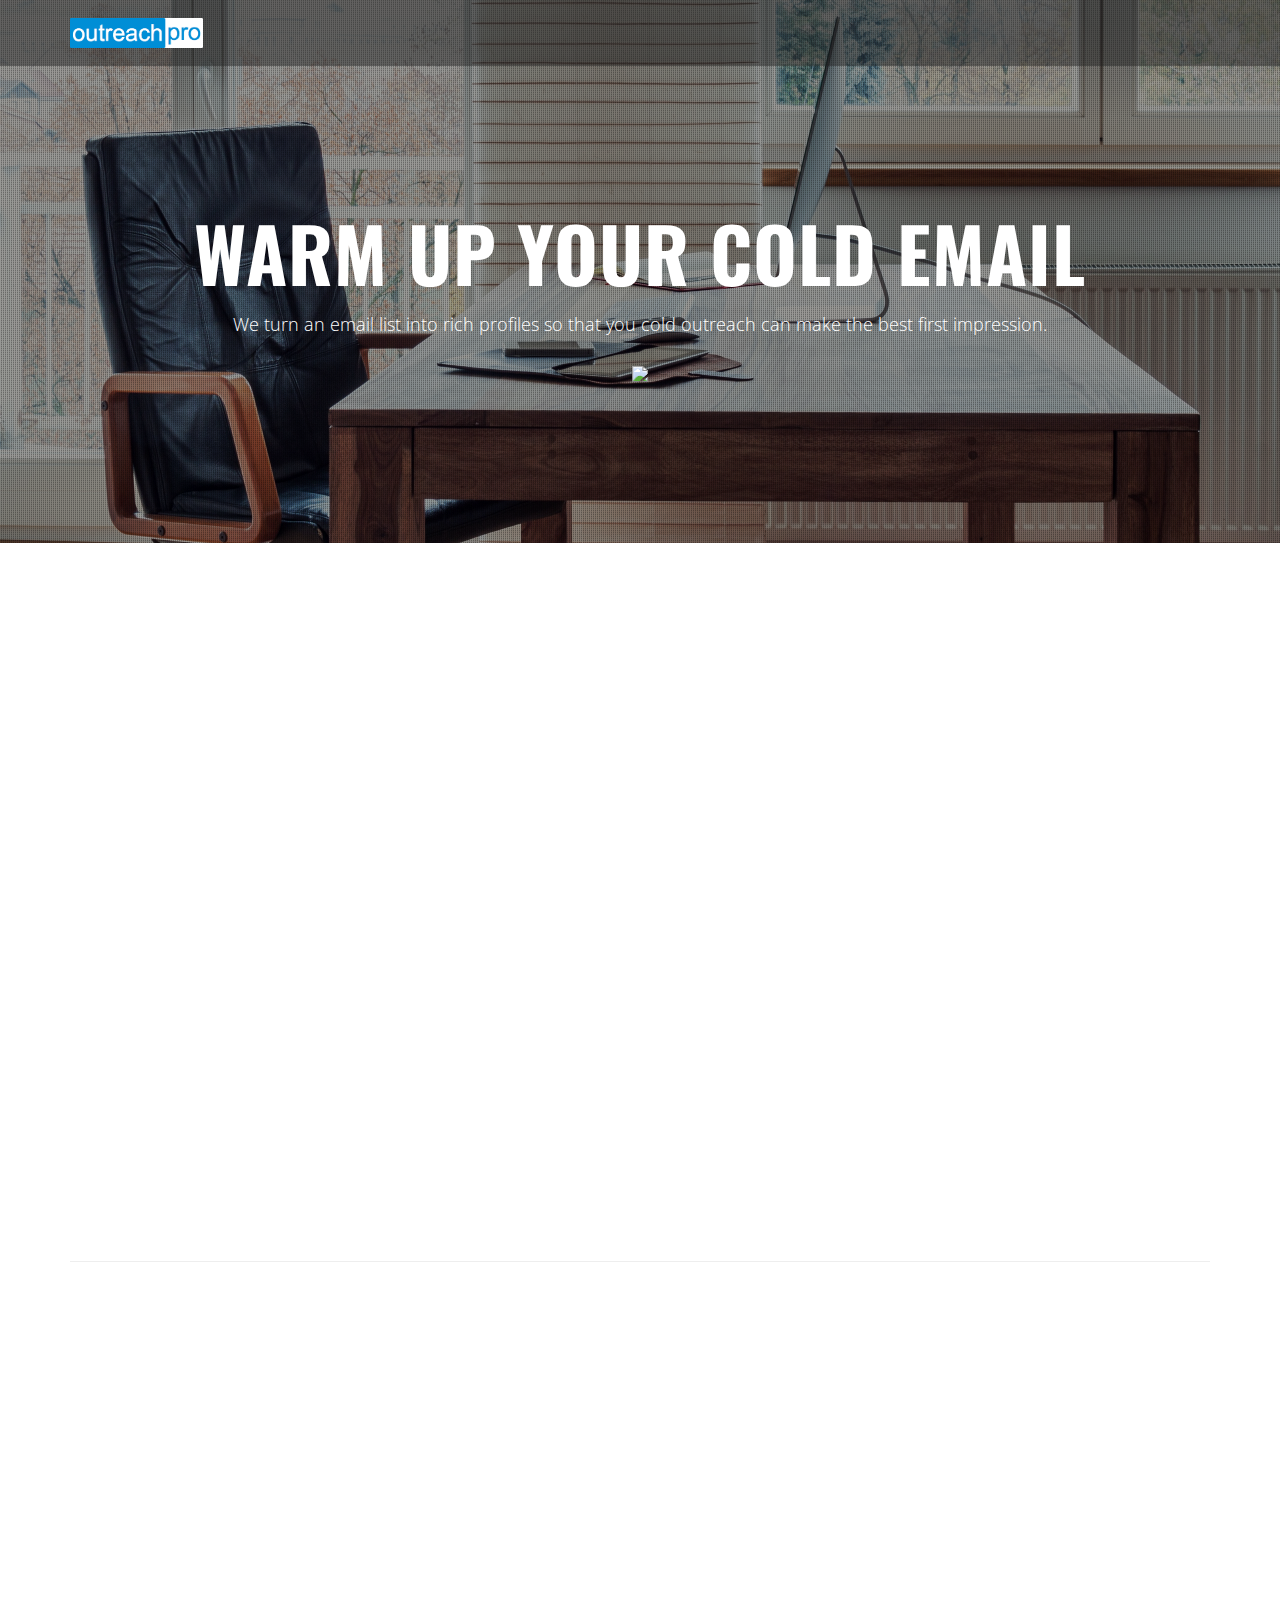
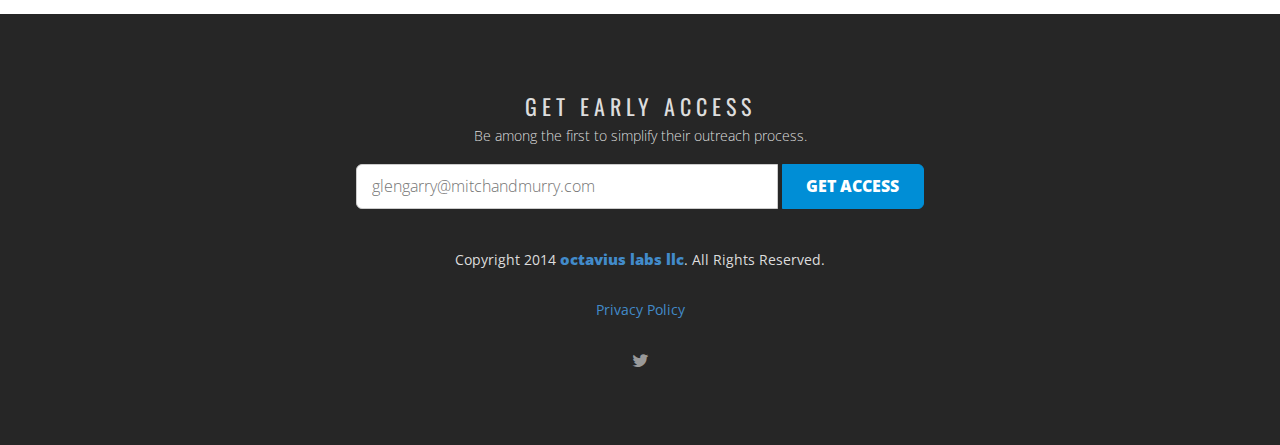
==== index.html @ dd0cba7b "added qualaroo:" ====
<!DOCTYPE html>
<!--[if lt IE 7 ]><html class="ie ie6" lang="en"> <![endif]-->
<!--[if IE 7 ]><html class="ie ie7" lang="en"> <![endif]-->
<!--[if IE 8 ]><html class="ie ie8" lang="en"> <![endif]-->
<!--[if (gte IE 9)|!(IE)]><!-->
<html lang="en"> <!--<![endif]-->

	<head>
		<script src="js/jquery-2.1.1.min.js" type="text/javascript"></script>
		<script src="//cdn.optimizely.com/js/2223003354.js"></script>
		<!-- Basic -->
		<meta charset="utf-8">
		<title>OutreachPro: Warm Up Your Cold Email</title>
		<meta name="author" content="octaviuslabs llc">
		<meta name="keywords" content="email outreach program, email outreach, email outreach examples, email outreach template, email outreach tools, email outreach software, email outreach quicksprout, email outreach specialist, seo email outreach, bulk email outreach, email outreach program, email outreach examples, email outreach template, email outreach tools, email outreach software, email outreach quicksprout, email outreach, email outreach specialist, seo email outreach, bulk email outreach, bulk email outreach, cardon outreach email, carolina outreach email, cold outreach email, campus outreach email, customer outreach email, email outreach examples, blogger outreach email example, outreach email subject line, email outreach program, email outreach quicksprout, email outreach software, email outreach specialist, outreach email sample, outreach email subject line, seo email outreach, email outreach template, email outreach tools, blogger outreach email template">
		<meta name="description" content="OutreachPro: Warm Up Your Cold Email">		
		
		<!-- Mobile Specific Metas -->
		<meta name="viewport" content="width=device-width, initial-scale=1, maximum-scale=1">		
			
		<!-- Libs CSS -->
		<link href="css/bootstrap.css" rel="stylesheet"> 
		<link href="css/font-awesome.min.css" rel="stylesheet">	
		<link href="css/flexslider.css" rel="stylesheet">
		<link href="css/prettyPhoto.css" rel="stylesheet">
		<link href="css/owl.carousel.css" rel="stylesheet">

		<!-- On Scroll Animations -->
		<link href="css/animate.min.css" rel="stylesheet">
		
		<!-- Template CSS -->
		<link href="css/style.css" rel="stylesheet"> 
		
		<!-- Custom Colors -->
		<link href="css/blue.css" rel="stylesheet">


		<!-- Responsive CSS -->
		<link href="css/responsive.css" rel="stylesheet"> 
								
		<!-- Favicons -->	
		<link rel="shortcut icon" href="img/icons/favicon.ico">
		<link rel="apple-touch-icon" sizes="144x144" href="img/icons/apple-touch-icon-144x144.png">
		<link rel="apple-touch-icon" sizes="72x72" href="img/icons/apple-touch-icon-72x72.png">
		<link rel="apple-touch-icon" href="img/icons/apple-touch-icon.png">
			
		<!-- Google Fonts -->	
		<link href='http://fonts.googleapis.com/css?family=Open+Sans:400,300italic,800italic,800,700italic,700,600italic,600,400italic,300' rel='stylesheet' type='text/css'>
		<link href='http://fonts.googleapis.com/css?family=Oswald:400,300,700' rel='stylesheet' type='text/css'>	
				
	</head>
	
	
	<body>
	<!-- Google Tag Manager -->
	<noscript><iframe src="//www.googletagmanager.com/ns.html?id=GTM-NCTXJH"
	height="0" width="0" style="display:none;visibility:hidden"></iframe></noscript>
	<script>(function(w,d,s,l,i){w[l]=w[l]||[];w[l].push({'gtm.start':
	new Date().getTime(),event:'gtm.js'});var f=d.getElementsByTagName(s)[0],
	j=d.createElement(s),dl=l!='dataLayer'?'&l='+l:'';j.async=true;j.src=
	'//www.googletagmanager.com/gtm.js?id='+i+dl;f.parentNode.insertBefore(j,f);
	})(window,document,'script','dataLayer','GTM-NCTXJH');</script>
	<!-- End Google Tag Manager -->	
	
	<script type="text/javascript">
	  var _kiq = _kiq || [];
	  (function(){
	    setTimeout(function(){
	    var d = document, f = d.getElementsByTagName('script')[0], s = d.createElement('script'); s.type = 'text/javascript';
	    s.async = true; s.src = '//s3.amazonaws.com/ki.js/56964/cDn.js'; f.parentNode.insertBefore(s, f);
	    }, 1);
	  })();
	</script>
	
	
		<!-- PRELOADER
		============================================= -->		
		<div class="animationload">
			<div class="loader"></div>
		</div>
		
	
	
		<!-- HEADER
		============================================= -->
		<header id="header">		
			<div class="navbar navbar-fixed-top">	
				<div class="container">
				
					
					<!-- Navigation Bar -->
					<div class="navbar-header">
					
						<!-- Responsive Menu Button -->
						<button type="button" id="nav-toggle" class="navbar-toggle" data-toggle="collapse" data-target="#navigation-menu">
							<span class="sr-only">Toggle navigation</span> 
							<span class="icon-bar"></span>
							<span class="icon-bar"></span>
							<span class="icon-bar"></span>
						</button>
						
						<!-- Logo Image -->
						<a class="navbar-brand" href="#">
							<img src="img/outreach_pro_logo.png" height="30" alt="logo" role="banner">
						</a>
						
					</div>	<!-- End Navigation Bar -->
					
					
		
					
					
				</div>	 <!-- End container -->
			</div>	  <!-- End navbar fixed top  -->		
		</header>	<!-- END HEADER -->
		
		
		
		<!-- CONTENT WRAPPER
		============================================= -->	
		<div id="content_wrapper">
		
		
		
			<!-- INTRO
			============================================= -->
			<section id="intro">
				<div class="overlay">
					<div class="container">		
						<div id="intro_content" class="row">
							<!-- INTRO TEXT -->
							<div class="col-md-12">
	
								<div class="intro_text">
								
									<h2 class="text-center">Warm Up Your Cold Email</h2>
									<p class="text-center">
										We turn an email list into rich profiles so that you cold outreach can make the best first impression.
									</p>
									<div class="text-center">
										<a data-scroll href="#video">
											<img src="http://www.wavefx.co.uk/images/public/playbutton.png">
										</a>
									</div>
								</div>				
							</div>	<!-- END TEXT -->														
						</div>	 <!-- End Intro Content -->	
					</div>    <!-- End container -->
				</div>	   <!-- End overlay-->
			</section>	<!-- END INTRO -->
			
			<!-- SERVICES
			============================================= -->	
			<section id="video">
				&nbsp
				<div class="container">
		
					<div class="row">			
						<div id="services_image" class="col-md-12 text-center animated" data-animation="fadeInUp" data-animation-delay="300">
							<iframe src="//player.vimeo.com/video/113456985?title=0&amp;byline=0&amp;portrait=0" id="vimeo-player" width="1070" height="601" frameborder="0" webkitAllowFullScreen mozallowfullscreen allowFullScreen></iframe>
						</div>					
					</div>	
									
					<div class="row">																	
						<div id="service-buttons" class="col-md-12 text-center">	
							<a data-scroll href="#signup" class="btn btn-theme animated" data-animation="bounceIn" data-animation-delay="700">Get Early Access</a>	
						</div>					
					</div>	
					<hr>

					<div class="row">
						<div class="col-md-6">
							<!-- SERVICE BOX -->	
							<div class="service-box animated" data-animation="fadeInUp" data-animation-delay="300">
								<h4><i class="fa fa-cogs"></i>Automated Research</h4>
								<p>
									Manually looking through the internet to find information about a prospect takes forever. OutreachPro does this the research for you and centralizes all available data from social profiles and websites into easy to read contact cards.
								</p>
							</div>
							
							<!-- SERVICE BOX -->		
							<div class="service-box animated" data-animation="fadeInUp" data-animation-delay="300">
								<h4><i class="fa fa-comments-o"></i>Quickly Personalize Templates</h4>
								<p>
									Studies show that email outreach conversion rates jumps by 14% if you include a personalized messages. With OutreachPro you can quickly add personalized messages each user or groups of users.
								</p>
							</div>							
							
						</div>
						
							
						<div class="col-md-6">

							<!-- SERVICE BOX -->	
							<div class="service-box animated" data-animation="fadeInUp" data-animation-delay="500">
								<h4><i class="fa fa-star"></i>Easy Lead Scoring</h4>
								<p>
									Before OutreachPro, it was hard to qualify prospects quickly. Now our "Tinder-like" user interface makes it quick and easy. When each contact card is displayed you can score and save or skip a prospect one click.
								</p>
								&nbsp;
							</div>							
							
							<!-- SERVICE BOX -->	
							<div class="service-box animated" data-animation="fadeInUp" data-animation-delay="500">
								<h4><i class="fa fa-line-chart"></i>See Whats Working</h4>
								<p>
									The most painful part of outreach is sending emails out and never getting feedback. Outreach pro lets you see when people viewed your messages and what links they clicked on.
								</p>
							</div>			
						</div>
					</div>						
						
				</div>		<!-- End container -->
			</section>	<!-- END SERVICES -->
			
			
			<!-- FOOTER
			============================================= -->
			<footer id="footer">
				<div class="container">
				
				
					<!-- NEWSLETTER FORM -->
					<div id="signup" class="row">
						<div class="col-md-12 text-center">
							
							<h3>Get Early Access</h3>	
							<p>Be among the first to simplify their outreach process.</p>
							<form id="signup_form" action="//octaviuslabs.us9.list-manage.com/subscribe/post-json?u=b938c35c367eaa74a26005d87&amp;id=69ae69db4f&c=?" method="POST">
								<div id="newsletterfields">
									<input type="email" value="" name="EMAIL" id="mce-EMAIL" placeholder="glengarry@mitchandmurry.com">
									<input type="submit" value="Get Access">
								</div>
							</form>	
								
							<!-- Newsletter Form Message -->	
							<div class="message"></div>
						
						</div>
					</div>	<!-- END NEWSLETTER FORM -->	
				
				
					<!-- FOOTER COPYRIGHT -->
					<div class="row">						
						<div id="footer_copyright" class="col-sm-12 text-center">		
							<p>Copyright 2014 <span><a href="http://octaviuslabs.com">octavius labs llc</a></span>. All Rights Reserved.</p>
							<p><a href="./privacy_policy.htm" target="_blank">Privacy Policy</a></p>	
						</div>
					</div>
					
					
					<!-- FOOTER SOCIALS -->
					<div class="row">
					
						<div id="footer_socials" class="col-sm-12 text-center">	
							
							<div id="contact_icons">																	
								<ul class="contact-socials clearfix">
									<li><a class="foo_social ico-twitter" href="http://twitter.com/octaviuslabs"><i class="fa fa-twitter"></i></a></li>													
								</ul>
							</div>

						</div>	
						
					</div>	<!-- END FOOTER SOCIALS -->

						
				</div>	  <!-- End container -->							
			</footer>	<!-- END FOOTER -->	
		
		
		
		</div>	<!-- END CONTENT WRAPPER -->
	
	
	
		<!-- EXTERNAL SCRIPTS
		============================================= -->		
		<script src="js/bootstrap.min.js" type="text/javascript"></script>	
		<script src="js/modernizr.custom.js" type="text/javascript"></script>
		<script src="js/jquery.easing.js" type="text/javascript"></script>
		<script src="js/retina.js" type="text/javascript"></script>	
		<script src="js/jquery.stellar.min.js" type="text/javascript"></script>	
		<script defer src="js/jquery.flexslider.js" type="text/javascript"></script>
		<script src="js/jquery.parallax-1.1.3.js" type="text/javascript"></script>
		<script defer src="js/count-to.js"></script>
		<script defer src="js/jquery.appear.js"></script>
		<script src="js/jquery.mixitup.js" type="text/javascript"></script>
		<script src="js/jquery.prettyPhoto.js" type="text/javascript"></script>
		<script src="js/owl.carousel.js" type="text/javascript"></script>
		<script src="js/jquery.easypiechart.min.js"></script>
		<script defer src="js/jquery.validate.min.js" type="text/javascript"></script>	
		<script src="js/waypoints.min.js" type="text/javascript"></script>	
		<script src="js/custom.js" type="text/javascript"></script>
		<script src="js/smooth-scroll.min.js"></script>
		<script>
		    smoothScroll.init();
		</script>
		<!--[if lt IE 9]>
			<script src="https://oss.maxcdn.com/libs/html5shiv/3.7.0/html5shiv.js"></script>
			<script src="https://oss.maxcdn.com/libs/respond.js/1.3.0/respond.min.js"></script>
		<![endif]-->
		<script>
		  (function(i,s,o,g,r,a,m){i['GoogleAnalyticsObject']=r;i[r]=i[r]||function(){
		  (i[r].q=i[r].q||[]).push(arguments)},i[r].l=1*new Date();a=s.createElement(o),
		  m=s.getElementsByTagName(o)[0];a.async=1;a.src=g;m.parentNode.insertBefore(a,m)
		  })(window,document,'script','//www.google-analytics.com/analytics.js','ga');

		  ga('create', 'UA-57357039-1', 'auto');
		  ga('send', 'pageview');

		</script>

		<script src="js/vimeo.ga.js"></script>
		<script src="js/jquery.scrolldepth.min.js"></script>
		<script type="text/javascript">
			jQuery(function() {
			  jQuery.scrollDepth();
			});
		</script>
		
	</body>
	
</html>
---- css/prettyPhoto.css ----
/* ------------------------------------------------------------------------
	This you can edit.
------------------------------------------------------------------------- */

	/* ----------------------------------
		Default Theme
	----------------------------------- */

	div.pp_default .pp_top,
	div.pp_default .pp_top .pp_middle,
	div.pp_default .pp_top .pp_left,
	div.pp_default .pp_top .pp_right,
	div.pp_default .pp_bottom,
	div.pp_default .pp_bottom .pp_left,
	div.pp_default .pp_bottom .pp_middle,
	div.pp_default .pp_bottom .pp_right { height: 13px; }
	
	div.pp_default .pp_top .pp_left { background: url(../img/prettyPhoto/default/sprite.png) -78px -93px no-repeat; } /* Top left corner */
	div.pp_default .pp_top .pp_middle { background: url(../img/prettyPhoto/default/sprite_x.png) top left repeat-x; } /* Top pattern/color */
	div.pp_default .pp_top .pp_right { background: url(../img/prettyPhoto/default/sprite.png) -112px -93px no-repeat; } /* Top right corner */
	
	div.pp_default .pp_content .ppt { color: #f8f8f8; }
	div.pp_default .pp_content_container .pp_left { background: url(../img/prettyPhoto/default/sprite_y.png) -7px 0 repeat-y; padding-left: 13px; }
	div.pp_default .pp_content_container .pp_right { background: url(../img/prettyPhoto/default/sprite_y.png) top right repeat-y; padding-right: 13px; }
	div.pp_default .pp_content { background-color: #fff; } /* Content background */
	div.pp_default .pp_next:hover { background: url(../img/prettyPhoto/default/sprite_next.png) center right  no-repeat; cursor: pointer; } /* Next button */
	div.pp_default .pp_previous:hover { background: url(../img/prettyPhoto/default/sprite_prev.png) center left no-repeat; cursor: pointer; } /* Previous button */
	div.pp_default .pp_expand { background: url(../img/prettyPhoto/default/sprite.png) 0 -29px no-repeat; cursor: pointer; width: 28px; height: 28px; } /* Expand button */
	div.pp_default .pp_expand:hover { background: url(../img/prettyPhoto/default/sprite.png) 0 -56px no-repeat; cursor: pointer; } /* Expand button hover */
	div.pp_default .pp_contract { background: url(../img/prettyPhoto/default/sprite.png) 0 -84px no-repeat; cursor: pointer; width: 28px; height: 28px; } /* Contract button */
	div.pp_default .pp_contract:hover { background: url(../img/prettyPhoto/default/sprite.png) 0 -113px no-repeat; cursor: pointer; } /* Contract button hover */
	div.pp_default .pp_close { width: 30px; height: 30px; background: url(../img/prettyPhoto/default/sprite.png) 2px 1px no-repeat; cursor: pointer; } /* Close button */
	div.pp_default #pp_full_res .pp_inline { color: #000; } 
	div.pp_default .pp_gallery ul li a { background: url(../img/prettyPhoto/default/default_thumb.png) center center #f8f8f8; border:1px solid #aaa; }
	div.pp_default .pp_gallery ul li a:hover,
	div.pp_default .pp_gallery ul li.selected a { border-color: #fff; }
	div.pp_default .pp_social { margin-top: 7px; }

	div.pp_default .pp_gallery a.pp_arrow_previous,
	div.pp_default .pp_gallery a.pp_arrow_next { position: static; left: auto; }
	div.pp_default .pp_nav .pp_play,
	div.pp_default .pp_nav .pp_pause { background: url(../img/prettyPhoto/default/sprite.png) -51px 1px no-repeat; height:30px; width:30px; }
	div.pp_default .pp_nav .pp_pause { background-position: -51px -29px; }
	div.pp_default .pp_details { position: relative; }
	div.pp_default a.pp_arrow_previous,
	div.pp_default a.pp_arrow_next { background: url(../img/prettyPhoto/default/sprite.png) -31px -3px no-repeat; height: 20px; margin: 4px 0 0 0; width: 20px; }
	div.pp_default a.pp_arrow_next { left: 52px; background-position: -82px -3px; } /* The next arrow in the bottom nav */
	div.pp_default .pp_content_container .pp_details { margin-top: 5px; }
	div.pp_default .pp_nav { clear: none; height: 30px; width: 110px; position: relative; }
	div.pp_default .pp_nav .currentTextHolder{ font-family: Georgia; font-style: italic; color:#999; font-size: 11px; left: 75px; line-height: 25px; margin: 0; padding: 0 0 0 10px; position: absolute; top: 2px; }
	
	div.pp_default .pp_close:hover, div.pp_default .pp_nav .pp_play:hover, div.pp_default .pp_nav .pp_pause:hover, div.pp_default .pp_arrow_next:hover, div.pp_default .pp_arrow_previous:hover { opacity:0.7; }

	div.pp_default .pp_description{ font-family: 'Open Sans', sans-serif; color: #444; font-size: 12px; font-weight: 900; line-height: 12px; margin: 5px 50px 5px 0px; }

	div.pp_default .pp_bottom .pp_left { background: url(../img/prettyPhoto/default/sprite.png) -78px -127px no-repeat; } /* Bottom left corner */
	div.pp_default .pp_bottom .pp_middle { background: url(../img/prettyPhoto/default/sprite_x.png) bottom left repeat-x; } /* Bottom pattern/color */
	div.pp_default .pp_bottom .pp_right { background: url(../img/prettyPhoto/default/sprite.png) -112px -127px no-repeat; } /* Bottom right corner */

	div.pp_default .pp_loaderIcon { background: url(../img/prettyPhoto/default/loader.gif) center center no-repeat; } /* Loader icon */

	
	/* ----------------------------------
		Light Rounded Theme
	----------------------------------- */


	div.light_rounded .pp_top .pp_left { background: url(../img/prettyPhoto/light_rounded/sprite.png) -88px -53px no-repeat; } /* Top left corner */
	div.light_rounded .pp_top .pp_middle { background: #fff; } /* Top pattern/color */
	div.light_rounded .pp_top .pp_right { background: url(../img/prettyPhoto/light_rounded/sprite.png) -110px -53px no-repeat; } /* Top right corner */
	
	div.light_rounded .pp_content .ppt { color: #000; }
	div.light_rounded .pp_content_container .pp_left,
	div.light_rounded .pp_content_container .pp_right { background: #fff; }
	div.light_rounded .pp_content { background-color: #fff; } /* Content background */
	div.light_rounded .pp_next:hover { background: url(../img/prettyPhoto/light_rounded/btnNext.png) center right  no-repeat; cursor: pointer; } /* Next button */
	div.light_rounded .pp_previous:hover { background: url(../img/prettyPhoto/light_rounded/btnPrevious.png) center left no-repeat; cursor: pointer; } /* Previous button */
	div.light_rounded .pp_expand { background: url(../img/prettyPhoto/light_rounded/sprite.png) -31px -26px no-repeat; cursor: pointer; } /* Expand button */
	div.light_rounded .pp_expand:hover { background: url(../img/prettyPhoto/light_rounded/sprite.png) -31px -47px no-repeat; cursor: pointer; } /* Expand button hover */
	div.light_rounded .pp_contract { background: url(../img/prettyPhoto/light_rounded/sprite.png) 0 -26px no-repeat; cursor: pointer; } /* Contract button */
	div.light_rounded .pp_contract:hover { background: url(../img/prettyPhoto/light_rounded/sprite.png) 0 -47px no-repeat; cursor: pointer; } /* Contract button hover */
	div.light_rounded .pp_close { width: 75px; height: 22px; background: url(../img/prettyPhoto/light_rounded/sprite.png) -1px -1px no-repeat; cursor: pointer; } /* Close button */
	div.light_rounded .pp_details { position: relative; }
	div.light_rounded .pp_description { margin-right: 85px; }
	div.light_rounded #pp_full_res .pp_inline { color: #000; } 
	div.light_rounded .pp_gallery a.pp_arrow_previous,
	div.light_rounded .pp_gallery a.pp_arrow_next { margin-top: 12px !important; }
	div.light_rounded .pp_nav .pp_play { background: url(../img/prettyPhoto/light_rounded/sprite.png) -1px -100px no-repeat; height: 15px; width: 14px; }
	div.light_rounded .pp_nav .pp_pause { background: url(../img/prettyPhoto/light_rounded/sprite.png) -24px -100px no-repeat; height: 15px; width: 14px; }

	div.light_rounded .pp_arrow_previous { background: url(../img/prettyPhoto/light_rounded/sprite.png) 0 -71px no-repeat; } /* The previous arrow in the bottom nav */
		div.light_rounded .pp_arrow_previous.disabled { background-position: 0 -87px; cursor: default; }
	div.light_rounded .pp_arrow_next { background: url(../img/prettyPhoto/light_rounded/sprite.png) -22px -71px no-repeat; } /* The next arrow in the bottom nav */
		div.light_rounded .pp_arrow_next.disabled { background-position: -22px -87px; cursor: default; }

	div.light_rounded .pp_bottom .pp_left { background: url(../img/prettyPhoto/light_rounded/sprite.png) -88px -80px no-repeat; } /* Bottom left corner */
	div.light_rounded .pp_bottom .pp_middle { background: #fff; } /* Bottom pattern/color */
	div.light_rounded .pp_bottom .pp_right { background: url(../img/prettyPhoto/light_rounded/sprite.png) -110px -80px no-repeat; } /* Bottom right corner */

	div.light_rounded .pp_loaderIcon { background: url(../img/prettyPhoto/light_rounded/loader.gif) center center no-repeat; } /* Loader icon */
	
	/* ----------------------------------
		Dark Rounded Theme
	----------------------------------- */
	
	div.dark_rounded .pp_top .pp_left { background: url(../img/prettyPhoto/dark_rounded/sprite.png) -88px -53px no-repeat; } /* Top left corner */
	div.dark_rounded .pp_top .pp_middle { background: url(../img/prettyPhoto/dark_rounded/contentPattern.png) top left repeat; } /* Top pattern/color */
	div.dark_rounded .pp_top .pp_right { background: url(../img/prettyPhoto/dark_rounded/sprite.png) -110px -53px no-repeat; } /* Top right corner */
	
	div.dark_rounded .pp_content_container .pp_left { background: url(../img/prettyPhoto/dark_rounded/contentPattern.png) top left repeat-y; } /* Left Content background */
	div.dark_rounded .pp_content_container .pp_right { background: url(../img/prettyPhoto/dark_rounded/contentPattern.png) top right repeat-y; } /* Right Content background */
	div.dark_rounded .pp_content { background: url(../img/prettyPhoto/dark_rounded/contentPattern.png) top left repeat; } /* Content background */
	div.dark_rounded .pp_next:hover { background: url(../img/prettyPhoto/dark_rounded/btnNext.png) center right  no-repeat; cursor: pointer; } /* Next button */
	div.dark_rounded .pp_previous:hover { background: url(../img/prettyPhoto/dark_rounded/btnPrevious.png) center left no-repeat; cursor: pointer; } /* Previous button */
	div.dark_rounded .pp_expand { background: url(../img/prettyPhoto/dark_rounded/sprite.png) -31px -26px no-repeat; cursor: pointer; } /* Expand button */
	div.dark_rounded .pp_expand:hover { background: url(../img/prettyPhoto/dark_rounded/sprite.png) -31px -47px no-repeat; cursor: pointer; } /* Expand button hover */
	div.dark_rounded .pp_contract { background: url(../img/prettyPhoto/dark_rounded/sprite.png) 0 -26px no-repeat; cursor: pointer; } /* Contract button */
	div.dark_rounded .pp_contract:hover { background: url(../img/prettyPhoto/dark_rounded/sprite.png) 0 -47px no-repeat; cursor: pointer; } /* Contract button hover */
	div.dark_rounded .pp_close { width: 75px; height: 22px; background: url(../img/prettyPhoto/dark_rounded/sprite.png) -1px -1px no-repeat; cursor: pointer; } /* Close button */
	div.dark_rounded .pp_details { position: relative; }
	div.dark_rounded .pp_description { margin-right: 85px; }
	div.dark_rounded .currentTextHolder { color: #c4c4c4; }
	div.dark_rounded .pp_description { color: #fff; }
	div.dark_rounded #pp_full_res .pp_inline { color: #fff; }
	div.dark_rounded .pp_gallery a.pp_arrow_previous,
	div.dark_rounded .pp_gallery a.pp_arrow_next { margin-top: 12px !important; }
	div.dark_rounded .pp_nav .pp_play { background: url(../img/prettyPhoto/dark_rounded/sprite.png) -1px -100px no-repeat; height: 15px; width: 14px; }
	div.dark_rounded .pp_nav .pp_pause { background: url(../img/prettyPhoto/dark_rounded/sprite.png) -24px -100px no-repeat; height: 15px; width: 14px; }

	div.dark_rounded .pp_arrow_previous { background: url(../img/prettyPhoto/dark_rounded/sprite.png) 0 -71px no-repeat; } /* The previous arrow in the bottom nav */
		div.dark_rounded .pp_arrow_previous.disabled { background-position: 0 -87px; cursor: default; }
	div.dark_rounded .pp_arrow_next { background: url(../img/prettyPhoto/dark_rounded/sprite.png) -22px -71px no-repeat; } /* The next arrow in the bottom nav */
		div.dark_rounded .pp_arrow_next.disabled { background-position: -22px -87px; cursor: default; }

	div.dark_rounded .pp_bottom .pp_left { background: url(../img/prettyPhoto/dark_rounded/sprite.png) -88px -80px no-repeat; } /* Bottom left corner */
	div.dark_rounded .pp_bottom .pp_middle { background: url(../img/prettyPhoto/dark_rounded/contentPattern.png) top left repeat; } /* Bottom pattern/color */
	div.dark_rounded .pp_bottom .pp_right { background: url(../img/prettyPhoto/dark_rounded/sprite.png) -110px -80px no-repeat; } /* Bottom right corner */

	div.dark_rounded .pp_loaderIcon { background: url(../img/prettyPhoto/dark_rounded/loader.gif) center center no-repeat; } /* Loader icon */
	
	
	/* ----------------------------------
		Dark Square Theme
	----------------------------------- */
	
	div.dark_square .pp_left ,
	div.dark_square .pp_middle,
	div.dark_square .pp_right,
	div.dark_square .pp_content { background: #000; }
	
	div.dark_square .currentTextHolder { color: #c4c4c4; }
	div.dark_square .pp_description { color: #fff; }
	div.dark_square .pp_loaderIcon { background: url(../img/prettyPhoto/dark_square/loader.gif) center center no-repeat; } /* Loader icon */
	
	div.dark_square .pp_expand { background: url(../img/prettyPhoto/dark_square/sprite.png) -31px -26px no-repeat; cursor: pointer; } /* Expand button */
	div.dark_square .pp_expand:hover { background: url(../img/prettyPhoto/dark_square/sprite.png) -31px -47px no-repeat; cursor: pointer; } /* Expand button hover */
	div.dark_square .pp_contract { background: url(../img/prettyPhoto/dark_square/sprite.png) 0 -26px no-repeat; cursor: pointer; } /* Contract button */
	div.dark_square .pp_contract:hover { background: url(../img/prettyPhoto/dark_square/sprite.png) 0 -47px no-repeat; cursor: pointer; } /* Contract button hover */
	div.dark_square .pp_close { width: 75px; height: 22px; background: url(../img/prettyPhoto/dark_square/sprite.png) -1px -1px no-repeat; cursor: pointer; } /* Close button */
	div.dark_square .pp_details { position: relative; }
	div.dark_square .pp_description { margin: 0 85px 0 0; }
	div.dark_square #pp_full_res .pp_inline { color: #fff; }
	div.dark_square .pp_gallery a.pp_arrow_previous,
	div.dark_square .pp_gallery a.pp_arrow_next { margin-top: 12px !important; }
	div.dark_square .pp_nav { clear: none; }
	div.dark_square .pp_nav .pp_play { background: url(../img/prettyPhoto/dark_square/sprite.png) -1px -100px no-repeat; height: 15px; width: 14px; }
	div.dark_square .pp_nav .pp_pause { background: url(../img/prettyPhoto/dark_square/sprite.png) -24px -100px no-repeat; height: 15px; width: 14px; }
	
	div.dark_square .pp_arrow_previous { background: url(../img/prettyPhoto/dark_square/sprite.png) 0 -71px no-repeat; } /* The previous arrow in the bottom nav */
		div.dark_square .pp_arrow_previous.disabled { background-position: 0 -87px; cursor: default; }
	div.dark_square .pp_arrow_next { background: url(../img/prettyPhoto/dark_square/sprite.png) -22px -71px no-repeat; } /* The next arrow in the bottom nav */
		div.dark_square .pp_arrow_next.disabled { background-position: -22px -87px; cursor: default; }
	
	div.dark_square .pp_next:hover { background: url(../img/prettyPhoto/dark_square/btnNext.png) center right  no-repeat; cursor: pointer; } /* Next button */
	div.dark_square .pp_previous:hover { background: url(../img/prettyPhoto/dark_square/btnPrevious.png) center left no-repeat; cursor: pointer; } /* Previous button */


	/* ----------------------------------
		Light Square Theme
	----------------------------------- */
	
	div.light_square .pp_left ,
	div.light_square .pp_middle,
	div.light_square .pp_right,
	div.light_square .pp_content { background: #fff; }
	
	div.light_square .pp_content .ppt { color: #000; }
	div.light_square .pp_expand { background: url(../img/prettyPhoto/light_square/sprite.png) -31px -26px no-repeat; cursor: pointer; } /* Expand button */
	div.light_square .pp_expand:hover { background: url(../img/prettyPhoto/light_square/sprite.png) -31px -47px no-repeat; cursor: pointer; } /* Expand button hover */
	div.light_square .pp_contract { background: url(../img/prettyPhoto/light_square/sprite.png) 0 -26px no-repeat; cursor: pointer; } /* Contract button */
	div.light_square .pp_contract:hover { background: url(../img/prettyPhoto/light_square/sprite.png) 0 -47px no-repeat; cursor: pointer; } /* Contract button hover */
	div.light_square .pp_close { width: 75px; height: 22px; background: url(../img/prettyPhoto/light_square/sprite.png) -1px -1px no-repeat; cursor: pointer; } /* Close button */
	div.light_square .pp_details { position: relative; }
	div.light_square .pp_description { margin-right: 85px; }
	div.light_square #pp_full_res .pp_inline { color: #000; }
	div.light_square .pp_gallery a.pp_arrow_previous,
	div.light_square .pp_gallery a.pp_arrow_next { margin-top: 12px !important; }
	div.light_square .pp_nav .pp_play { background: url(../img/prettyPhoto/light_square/sprite.png) -1px -100px no-repeat; height: 15px; width: 14px; }
	div.light_square .pp_nav .pp_pause { background: url(../img/prettyPhoto/light_square/sprite.png) -24px -100px no-repeat; height: 15px; width: 14px; }
	
	div.light_square .pp_arrow_previous { background: url(../img/prettyPhoto/light_square/sprite.png) 0 -71px no-repeat; } /* The previous arrow in the bottom nav */
		div.light_square .pp_arrow_previous.disabled { background-position: 0 -87px; cursor: default; }
	div.light_square .pp_arrow_next { background: url(../img/prettyPhoto/light_square/sprite.png) -22px -71px no-repeat; } /* The next arrow in the bottom nav */
		div.light_square .pp_arrow_next.disabled { background-position: -22px -87px; cursor: default; }
	
	div.light_square .pp_next:hover { background: url(../img/prettyPhoto/light_square/btnNext.png) center right  no-repeat; cursor: pointer; } /* Next button */
	div.light_square .pp_previous:hover { background: url(../img/prettyPhoto/light_square/btnPrevious.png) center left no-repeat; cursor: pointer; } /* Previous button */
	
	div.light_square .pp_loaderIcon { background: url(../img/prettyPhoto/light_rounded/loader.gif) center center no-repeat; } /* Loader icon */


	/* ----------------------------------
		Facebook style Theme
	----------------------------------- */
	
	div.facebook .pp_top .pp_left { background: url(../img/prettyPhoto/facebook/sprite.png) -88px -53px no-repeat; } /* Top left corner */
	div.facebook .pp_top .pp_middle { background: url(../img/prettyPhoto/facebook/contentPatternTop.png) top left repeat-x; } /* Top pattern/color */
	div.facebook .pp_top .pp_right { background: url(../img/prettyPhoto/facebook/sprite.png) -110px -53px no-repeat; } /* Top right corner */
	
	div.facebook .pp_content .ppt { color: #000; }
	div.facebook .pp_content_container .pp_left { background: url(../img/prettyPhoto/facebook/contentPatternLeft.png) top left repeat-y; } /* Content background */
	div.facebook .pp_content_container .pp_right { background: url(../img/prettyPhoto/facebook/contentPatternRight.png) top right repeat-y; } /* Content background */
	div.facebook .pp_content { background: #fff; } /* Content background */
	div.facebook .pp_expand { background: url(../img/prettyPhoto/facebook/sprite.png) -31px -26px no-repeat; cursor: pointer; } /* Expand button */
	div.facebook .pp_expand:hover { background: url(../img/prettyPhoto/facebook/sprite.png) -31px -47px no-repeat; cursor: pointer; } /* Expand button hover */
	div.facebook .pp_contract { background: url(../img/prettyPhoto/facebook/sprite.png) 0 -26px no-repeat; cursor: pointer; } /* Contract button */
	div.facebook .pp_contract:hover { background: url(../img/prettyPhoto/facebook/sprite.png) 0 -47px no-repeat; cursor: pointer; } /* Contract button hover */
	div.facebook .pp_close { width: 22px; height: 22px; background: url(../img/prettyPhoto/facebook/sprite.png) -1px -1px no-repeat; cursor: pointer; } /* Close button */
	div.facebook .pp_details { position: relative; }
	div.facebook .pp_description { margin: 0 37px 0 0; }
	div.facebook #pp_full_res .pp_inline { color: #000; } 
	div.facebook .pp_loaderIcon { background: url(../img/prettyPhoto/facebook/loader.gif) center center no-repeat; } /* Loader icon */
	
	div.facebook .pp_arrow_previous { background: url(../img/prettyPhoto/facebook/sprite.png) 0 -71px no-repeat; height: 22px; margin-top: 0; width: 22px; } /* The previous arrow in the bottom nav */
		div.facebook .pp_arrow_previous.disabled { background-position: 0 -96px; cursor: default; }
	div.facebook .pp_arrow_next { background: url(../img/prettyPhoto/facebook/sprite.png) -32px -71px no-repeat; height: 22px; margin-top: 0; width: 22px; } /* The next arrow in the bottom nav */
		div.facebook .pp_arrow_next.disabled { background-position: -32px -96px; cursor: default; }
	div.facebook .pp_nav { margin-top: 0; }
	div.facebook .pp_nav p { font-size: 15px; padding: 0 3px 0 4px; }
	div.facebook .pp_nav .pp_play { background: url(../img/prettyPhoto/facebook/sprite.png) -1px -123px no-repeat; height: 22px; width: 22px; }
	div.facebook .pp_nav .pp_pause { background: url(../img/prettyPhoto/facebook/sprite.png) -32px -123px no-repeat; height: 22px; width: 22px; }
	
	div.facebook .pp_next:hover { background: url(../img/prettyPhoto/facebook/btnNext.png) center right no-repeat; cursor: pointer; } /* Next button */
	div.facebook .pp_previous:hover { background: url(../img/prettyPhoto/facebook/btnPrevious.png) center left no-repeat; cursor: pointer; } /* Previous button */
	
	div.facebook .pp_bottom .pp_left { background: url(../img/prettyPhoto/facebook/sprite.png) -88px -80px no-repeat; } /* Bottom left corner */
	div.facebook .pp_bottom .pp_middle { background: url(../img/prettyPhoto/facebook/contentPatternBottom.png) top left repeat-x; } /* Bottom pattern/color */
	div.facebook .pp_bottom .pp_right { background: url(../img/prettyPhoto/facebook/sprite.png) -110px -80px no-repeat; } /* Bottom right corner */


/* ------------------------------------------------------------------------
	DO NOT CHANGE
------------------------------------------------------------------------- */

	div.pp_pic_holder a:focus { outline:none; }

	div.pp_overlay {
		background: #000;
		display: none;
		left: 0;
		position: absolute;
		top: 0;
		width: 100%;
		z-index: 9500;
	}
	
	div.pp_pic_holder {
		display: none;
		position: absolute;
		width: 100px;
		z-index: 10000;
	}

		
		.pp_top {
			height: 20px;
			position: relative;
		}
			* html .pp_top { padding: 0 20px; }
		
			.pp_top .pp_left {
				height: 20px;
				left: 0;
				position: absolute;
				width: 20px;
			}
			.pp_top .pp_middle {
				height: 20px;
				left: 20px;
				position: absolute;
				right: 20px;
			}
				* html .pp_top .pp_middle {
					left: 0;
					position: static;
				}
			
			.pp_top .pp_right {
				height: 20px;
				left: auto;
				position: absolute;
				right: 0;
				top: 0;
				width: 20px;
			}
		
		.pp_content { height: 40px; min-width: 40px; }
		* html .pp_content { width: 40px; }
		
		.pp_fade { display: none; }
		
		.pp_content_container {
			position: relative;
			text-align: left;
			width: 100%;
		}
		
			.pp_content_container .pp_left { padding-left: 20px; }
			.pp_content_container .pp_right { padding-right: 20px; }
		
			.pp_content_container .pp_details {
				float: left;
				margin: 10px 0 2px 0;
			}
				.pp_description {
					display: none;
					margin: 0;
				}
				
				.pp_social { float: left; margin: 0; }
				.pp_social .facebook { float: left; margin-left: 5px; width: 55px; overflow: hidden; }
				.pp_social .twitter { float: left; }
				
				.pp_nav {
					clear: right;
					float: left;
					margin: 3px 10px 0 0;
				}
				
					.pp_nav p {
						float: left;
						margin: 2px 4px;
						white-space: nowrap;
					}
					
					.pp_nav .pp_play,
					.pp_nav .pp_pause {
						float: left;
						margin-right: 4px;
						text-indent: -10000px;
					}
				
					a.pp_arrow_previous,
					a.pp_arrow_next {
						display: block;
						float: left;
						height: 15px;
						margin-top: 3px;
						overflow: hidden;
						text-indent: -10000px;
						width: 14px;
					}
		
		.pp_hoverContainer {
			position: absolute;
			top: 0;
			width: 100%;
			z-index: 2000;
		}
		
		.pp_gallery {
			display: none;
			left: 50%;
			margin-top: -50px;
			position: absolute;
			z-index: 10000;
		}
		
			.pp_gallery div {
				float: left;
				overflow: hidden;
				position: relative;
			}
			
			.pp_gallery ul {
				float: left;
				height: 35px;
				margin: 0 0 0 5px;
				padding: 0;
				position: relative;
				white-space: nowrap;
			}
			
			.pp_gallery ul a {
				border: 1px #000 solid;
				border: 1px rgba(0,0,0,0.5) solid;
				display: block;
				float: left;
				height: 33px;
				overflow: hidden;
			}
			
			.pp_gallery ul a:hover,
			.pp_gallery li.selected a { border-color: #fff; }
			
			.pp_gallery ul a img { border: 0; }
			
			.pp_gallery li {
				display: block;
				float: left;
				margin: 0 5px 0 0;
				padding: 0;
			}
			
			.pp_gallery li.default a {
				background: url(../img/prettyPhoto/facebook/default_thumbnail.gif) 0 0 no-repeat;
				display: block;
				height: 33px;
				width: 50px;
			}
			
			.pp_gallery li.default a img { display: none; }
			
			.pp_gallery .pp_arrow_previous,
			.pp_gallery .pp_arrow_next {
				margin-top: 7px !important;
			}
		
		a.pp_next {
			background: url(../img/prettyPhoto/light_rounded/btnNext.png) 10000px 10000px no-repeat;
			display: block;
			float: right;
			height: 100%;
			text-indent: -10000px;
			width: 49%;
		}
			
		a.pp_previous {
			background: url(../img/prettyPhoto/light_rounded/btnNext.png) 10000px 10000px no-repeat;
			display: block;
			float: left;
			height: 100%;
			text-indent: -10000px;
			width: 49%;
		}
		
		a.pp_expand,
		a.pp_contract {
			cursor: pointer;
			display: none;
			height: 20px;	
			position: absolute;
			right: 30px;
			text-indent: -10000px;
			top: 10px;
			width: 20px;
			z-index: 20000;
		}
			
		a.pp_close {
			position: absolute; right: 0; top: 0; 
			display: block;
			line-height:22px;
			text-indent: -10000px;
		}
		
		.pp_bottom {
			height: 20px;
			position: relative;
		}
			* html .pp_bottom { padding: 0 20px; }
			
			.pp_bottom .pp_left {
				height: 20px;
				left: 0;
				position: absolute;
				width: 20px;
			}
			.pp_bottom .pp_middle {
				height: 20px;
				left: 20px;
				position: absolute;
				right: 20px;
			}
				* html .pp_bottom .pp_middle {
					left: 0;
					position: static;
				}
				
			.pp_bottom .pp_right {
				height: 20px;
				left: auto;
				position: absolute;
				right: 0;
				top: 0;
				width: 20px;
			}
		
		.pp_loaderIcon {
			display: block;
			height: 24px;
			left: 50%;
			margin: -12px 0 0 -12px;
			position: absolute;
			top: 50%;
			width: 24px;
		}
		
		#pp_full_res {
			line-height: 1 !important;
		}
		
			#pp_full_res .pp_inline {
				text-align: left;
			}
			
				#pp_full_res .pp_inline p { margin: 0 0 15px 0; }
	
		div.ppt {
			color: #fff;
			display: none;
			font-size: 17px;
			margin: 0 0 5px 15px;
			z-index: 9999;
		}
---- css/style.css ----
/*Template Name: xLander - Premium Flexible Landing Page Template
Theme URL: http://themeforest.net/user/DSA79/
Description: xLander - Premium Flexible Landing Page Template
Author: DSA79
Author URL: http://themeforest.net/user/DSA79
Version: 1.0.0
Website: www.dsathemes.com
Tags: responsive, premium template, html5 template, one page, landing page, business, corporate, project
*/



/* ------------------------------------------ */
/*             TABLE OF CONTENTS
/* ------------------------------------------ */

/*   01 - General & Basic Styles   */
/*   02 - Header & Navigation      */
/*   03 - Intro      			   */
/*   04 - About		      		   */
/*   05 - About-1	      		   */
/*   06 - Skills				   */
/*   07 - Services         		   */
/*   08 - Features            	   */
/*   09 - History				   */
/*   10 - Statistic banner         */
/*   11 - Portfolio        		   */
/*   12 - Team					   */
/*   13 - Pricing				   */
/*   14 - Clients		 	  	   */
/*   15 - Testimonials	      	   */
/*   16 - Blog		 	  	   	   */
/*   17 - Promo LIne	 	  	   */
/*   18 - Contact Info 	  	   	   */
/*   19 - Google Map 	  	   	   */
/*   20 - Footer		 	  	   */
/*   21 - Scroll to Top	 	  	   */
/*   22 - Contact Form Response    */



/* ==========================================================================
   01. GENERAL & BASIC STYLES
   ========================================================================== */

#content_wrapper  {
	overflow: hidden;
}

.animated{
	visibility:hidden;
}

.visible{
	visibility:visible;
}

/*------------------------------------------*/
/*	 Preload Animation 
/*------------------------------------------*/

.animationload {
	position: fixed;
	top: 0;
	left: 0;
	right: 0;
	bottom: 0;
	background-color: #262626; 
	z-index: 999999; 
}
.loader {
	position: absolute;
	top: 50%; 
	left: 50%; 
	margin: -100px 0 0 -100px;
	width: 200px;
	height: 200px;
	background-image: url(../img/icons/loader.gif);
	background-position: center;
	background-repeat: no-repeat;
	background-size: 70px 70px;
}
       
/*------------------------------------------*/
/*	 Headers
/*------------------------------------------*/

h1, h2, h3, h4, h5, h6 {
	margin-top: 0; 
	margin-bottom: 10px;
}

/*------------------------------------------*/
/*	 Lists
/*------------------------------------------*/

ul {
	margin: 0;
	padding: 0;
	list-style: none;
}

/*------------------------------------------*/
/*	 Link Setting
/*------------------------------------------*/

a {
	text-decoration: none;
	-webkit-transition: all 250ms ease-in-out;
	-moz-transition: all 250ms ease-in-out;
	-o-transition: all 250ms ease-in-out;
	-ms-transition: all 250ms ease-in-out;
	transition: all 250ms ease-in-out;
}

a:hover {
	color: #444;
	text-decoration: none;
}

a:focus {
	color: #f8f8f8;
	outline: none;
	border: none;
	text-decoration: none;
} 

/*------------------------------------------*/
/*	 Theme Button
/*------------------------------------------*/

.btn-theme {
	background-color: #ffc400;
	color: #333;
	font-size: 14px;
	text-transform: uppercase;
	font-weight: 700;
	padding: 10px 20px;
	-webkit-transition: all 300ms ease-in-out;
	-moz-transition: all 300ms ease-in-out;
	-o-transition: all 300ms ease-in-out;
	-ms-transition: all 300ms ease-in-out;
	transition: all 300ms ease-in-out;
}

.btn-theme:hover {
	background-color: #d9a701;
	color: #fff;
}

/*------------------------------------------*/
/*	 Button Hover/Focus
/*------------------------------------------*/

.btn:focus {
	outline: none;
}

.btn:focus {
	color: #f8f8f8;
	text-decoration: none;
}

/*------------------------------------------*/
/*	 Section Titlebar
/*------------------------------------------*/

.titlebar {
	margin-bottom: 60px;
	text-align: center;
}

.titlebar h3 {
	color: #222;
	font-size: 24px;
	font-weight: 300;
	letter-spacing: 1px;
	text-transform: uppercase;
	margin-bottom: 10px;
}

.titlebar h2 {
	color: #222;
	font-size: 40px;
	font-weight: 400;
	text-transform: uppercase;
}

.titlebar h2:after {
    display: block;
    content: "";
    height: 2px;
    width: 200px;
	background: #ffc400;
    margin: 15px auto;
    position: relative;
}



/* ==========================================================================
   02. HEADER & NAVIGATION
   ========================================================================== */

/*------------------------------------------*/
/*	 Logo Image    
/*------------------------------------------*/

.navbar-brand {
	padding: 18px 15px;
}  
     
/*------------------------------------------*/
/*	 Navigation Menu    
/*------------------------------------------*/

.navbar {	
	margin-bottom: 0;
	-webkit-border-radius: 0;
    -moz-border-radius: 0;
    border-radius: 0;
	padding: 8px 0px;
	-webkit-transition: all 350ms ease-in-out;
	-moz-transition: all 350ms ease-in-out;
	-o-transition: all 350ms ease-in-out;
	-ms-transition: all 350ms ease-in-out;
	transition: all 350ms ease-in-out;
}

.navbar-fixed-top { 
	background-color: rgba(30, 30, 30, 0.45);
	border-bottom: none;
}

.navbar-nav > li > a {
	color: #fff;
	font-size: 14px;
	line-height: 60px;
	font-weight: 700;
	text-transform: uppercase;
	display: block;
	padding: 0 15px;
	-webkit-transition: all 100ms ease-in-out;
	-moz-transition: all 100ms ease-in-out;
	-o-transition: all 100ms ease-in-out;
	-ms-transition: all 100ms ease-in-out;
	transition: all 100ms ease-in-out;
}

/*------------------------------------------*/
/*	 Navbar Scroll   
/*------------------------------------------*/

.scroll-fixed-navbar {
	padding: 0;
}

.scroll-fixed-navbar.navbar-fixed-top { 
	background-color: #262626;
	border-bottom: 1px solid #222;
}

/*------------------------------------------*/
/*	 Menu Hover
/*------------------------------------------*/

.navbar-nav > li > a:hover,
.navbar-nav > li > a.selected-nav {
	color: #ffc400;
	background-color: transparent;
}

/*------------------------------------------*/
/*	 Responsive Menu    
/*------------------------------------------*/

.navbar-toggle {
    position: relative;
    float: right;
	background-color: transparent;
    padding: 10px;
	margin: 13px 30px 13px 0;
	border: none;
	color: #fff;
	border: 2px solid #ddd;
}

.navbar-toggle .icon-bar {
	background-color: #ddd;
}



/* ==========================================================================
   03. INTRO
   ========================================================================== */

#intro {
	width: 100%;
	background-image: url(../img/thumbs/intro_bkg.jpg);
	background-repeat: no-repeat;
	background-position: center center;		
	background-size: cover;
	color: #fff;
}

/*------------------------------------------*/
/*	 Overlay Pattern 
/*------------------------------------------*/

.overlay {
	background-image: url(../img/thumbs/overlay.png);
	background-color: rgba(0, 0, 0, 0.4); 
	background-repeat: repeat;
	height: 100%;
}

/*------------------------------------------*/
/*	 INTRO CONTENT
/*------------------------------------------*/

#intro_content {
	padding-top: 210px;
	padding-bottom: 160px;
}

/*------------------------------------------*/
/*	 INTRO TEXT
/*------------------------------------------*/

#intro h2 {	
	font-size: 75px;
	font-weight: 800;
	line-height: 85px;
	text-transform: uppercase;
	margin-bottom: 15px;
	letter-spacing: 1px;
}

#intro h3 {	
	font-size: 34px;
	font-weight: 800;
	line-height: 34px;
	text-transform: uppercase;
	margin-bottom: 20px;
}

.intro_text p {	
	font-size: 18px;
	font-weight: 300;
	line-height: 28px;
	margin-bottom: 25px;
}

/*------------------------------------------*/
/*	 INTRO BUTTONS
/*------------------------------------------*/

.intro_buttons .btn-theme {
	font-size: 16px;
	font-weight: 700;
	margin-right: 10px;
	padding: 9px 18px;
	text-transform: uppercase;
}

/*------------------------------------------*/
/*	 INTRO REGISTER FORM 
/*------------------------------------------*/

.form_register form {	
	background-color: rgba(20, 20,20, 0.65);
	border: 1px solid #333;
	-webkit-border-radius: 8px;
    -moz-border-radius: 8px;
    border-radius: 8px;
	padding: 30px 10px 40px;
	margin: 0 40px;
}

.form_register h4 {
	color: #fff;
	font-size: 20px;
    line-height: 30px;
	font-weight: 700;
	letter-spacing: 1px;
    text-transform: uppercase;
    margin-bottom: 15px;
}

.form_register p {
	color: #fff;
	line-height: 20px;
    margin-bottom: 30px;
	padding: 0 10px;
}

/*------------------------------------------*/
/*	  Register Form Input
/*------------------------------------------*/

.form_register .form-control {
	height: 44px;
	margin-bottom: 20px;
	border: 1px solid #ddd;
	-webkit-border-radius: 0;
    -moz-border-radius: 0;
    border-radius: 0;
}

input[type="text"],
input[type="email"],
textarea {
	background-color: #f0f0f0;
	color: #262626;
	-webkit-transition: all 300ms ease-in-out;
	-moz-transition: all 300ms ease-in-out;
	-o-transition: all 300ms ease-in-out;
	-ms-transition: all 300ms ease-in-out;
	transition: all 300ms ease-in-out;
}

.form-control:focus {
	background-color: #f0f0f0;
	border-color: #ffc400; 
	outline: 0;
	-webkit-box-shadow: inset 0 1px 1px #ffc400, 0 0 3px #ffc400;
	box-shadow: inset 0 1px 1px #ffc400, 0 0 3px #ffc400;
}

/*------------------------------------------*/
/*	   Register Form Error Message 
/*------------------------------------------*/

.error {
	color: #fc0000;
	font-size: 13px;
	font-weight: 400;
	margin-bottom: 20px;
}



/* ==========================================================================
   04. ABOUT
   ========================================================================== */

#about {
	padding-top: 80px;
	padding-bottom: 80px;
} 

/*------------------------------------------*/
/*	TABS HOLDER IMAGE
/*------------------------------------------*/

#tabs-holder .img-responsive { 
	display: inline-block; 
} 

/*------------------------------------------*/
/*	TABS
/*------------------------------------------*/

.nav-tabs {
	border:none;
}

.nav-tabs > li > a {
	color: #222;
    font-size: 22px;
	font-family: 'Oswald', sans-serif;
    font-weight: 400;
	text-transform: uppercase;
	padding: 0;
	border: none;	
}

.nav-tabs > li:first-child {
	border-right: 1px solid #999;
	padding-right: 20px;
}

.nav-tabs > li:last-child {
	padding-left: 20px;
}

.nav-tabs > li.active > a, 
.nav-tabs > li.active > a:hover, 
.nav-tabs > li.active > a:focus {
	color: #ffc400;
	border: none;
	padding: 0;
}

.nav-tabs > li > a:hover {
	color: #ffc400;
	border: none;
}

/*------------------------------------------*/
/*	Tab Description
/*------------------------------------------*/

.tab-content > .tab-pane {
    padding: 25px 0;
	border: none;
	border: none;
}

.tab-content > .tab-pane p {
	font-size: 16px;
	line-height: 28px;
	font-weight: 300;
}

.tab-content a {
	margin-top: 20px;
	margin-right: 10px;
}



/* ==========================================================================
   05. ABOUT-1
   ========================================================================== */

#about-1 {
	background-color: #f5f5f5; 
	border-top: 1px solid #eee;
	padding-top: 80px;
	padding-bottom: 80px;
} 
   
/*------------------------------------------*/
/*	ACCORDION HOLDER IMAGE
/*------------------------------------------*/

#accordion-holder .img-responsive { 
	display: inline-block; 
}  

/*------------------------------------------*/
/*	ACCORDION
/*------------------------------------------*/

.panel-group .panel {
    margin-bottom: 10px;
    background: none;
    border: none;
    border-radius: 0;
	-webkit-border-radius: 0;
    -moz-border-radius: 0;
    border-radius: 0;
    -webkit-box-shadow: none;
    box-shadow: none;
}

/*------------------------------------------*/
/*	Panel Title
/*------------------------------------------*/

.panel-heading {
    padding: 0;
    background: none !important;
    border: 0 !important;
}

.panel-title {
    color: #222;
	font-size: 20px;
	font-family: 'Oswald', sans-serif;
    font-weight: 400;
	text-transform: uppercase;
    border-bottom: 1px solid #ccc;
    text-transform: uppercase;
}

.panel-title > a {
    display: block;
    color: #222;
    padding: 12px 0;
}

.panel-title > a:hover {
    color: #ffc400;
}

/*------------------------------------------*/
/*	Panel Title Icon
/*------------------------------------------*/

.panel-title i {
	color: #ffc400;
	font-size: 28px;
	margin-right: 10px;
}

/*------------------------------------------*/
/*	Panel Content 
/*------------------------------------------*/

.panel-body {
	color: #444;
	font-size: 16px;
	line-height: 28px;
	font-weight: 300;
}

.panel-default > .panel-heading + .panel-collapse .panel-body {
    border: 0
}

.panel-default > .panel-heading + .panel-collapse {
    border: none;
    border-top: none;
}



/* ==========================================================================
   06. SKILLS
   ========================================================================== */

#skills {	
	background-image: url(../img/parallax_bg/skills.jpg);
	background-attachment: fixed !important;
	background-repeat: no-repeat;
	background-position: bottom center;		
	background-size: cover;
	padding-top: 80px;
	padding-bottom: 80px;
	color: #fff;
}

/*------------------------------------------*/
/*	 SKILLS TITLEBAR
/*------------------------------------------*/

#skills .titlebar {
	margin-bottom: 30px;
}

#skills .titlebar h2 {
	color: #fff;
}

#skills .titlebar h2:after {
    display: block;
    content: "";
    height: 2px;
    width: 100px;
	background: #ffc400;
    margin: 15px auto;
    position: relative;
}

/*------------------------------------------*/
/*	 Circle Progress Bars
/*------------------------------------------*/

.chart {
	position: relative;
	width: 130px;
	height: 130px;
	margin: 0 auto;
}

.chart canvas{
	position: absolute;
	top: 0;
	left: 0;
}

.chart span{
	color: #a9a9a9;
	font-size: 40px;
	font-family: 'Oswald', sans-serif;
	font-weight: 800;
	line-height: 130px;
	display: inline-block;
}

.chart span:after{
	content: '%';
	margin-left: 0;
	font-size: 40px;
}

#skills h4 {
    font-size: 24px;
	font-weight: 700; 
	margin-top: 25px;
}



/* ==========================================================================
   07. SERVICES
   ========================================================================== */

#services {
	padding-top: 80px;
	padding-bottom: 80px;
}

/*------------------------------------------*/
/*	  SERVICE IMAGE
/*------------------------------------------*/

#services_image .img-responsive { 
	display: inline-block; 
	margin-bottom: 80px;
}

/*------------------------------------------*/
/*	  SERVICE BOX
/*------------------------------------------*/

.service-box {
	margin-bottom: 40px;
}

.service-box h4 {
	color: #222;
	font-size: 20px;
	font-weight: 400;
}

.service-box i {
	margin-right: 10px;
}

.service-box p {
	font-size: 16px;
	line-height: 26px;
	font-weight: 300;
}

/*------------------------------------------*/
/*	  SERVICE BUTTONS
/*------------------------------------------*/

#service-buttons {
	margin-top: 30px;
}

#service-buttons a {
	margin-right: 20px;
}



/* ==========================================================================
   08. FEATURES
   ========================================================================== */
 
#features {
	background-image: url(../img/parallax_bg/features.jpg); 
	background-attachment: fixed !important;
	background-repeat: repeat;
	background-position: 0 0;
	padding-top: 80px;
	padding-bottom: 40px;
	color: #fff;
}

/*------------------------------------------*/
/*	  FEATURES TITLEBAR
/*------------------------------------------*/

#features .titlebar h3, #features .titlebar h2 { 
	color: #fff;
}

/*------------------------------------------*/
/*	  FEATURE BOX
/*------------------------------------------*/

.features-box {
    margin-bottom: 40px;
}

/*------------------------------------------*/
/*	  Feature Icon
/*------------------------------------------*/

.icon-box {
    width: 70px;
    height: 70px;
    line-height: 70px !important;
    text-align: center;
    float: left;
    font-size: 22px;
    color: #fff;
}

.icon-box i {
	color: #ffc400;
    font-size: 60px;
	margin-top: 10px;
}

/*------------------------------------------*/
/*	  Feature Text
/*------------------------------------------*/

.features-text {
    overflow: hidden;
    padding: 0px 0px 0px 30px;
}

.features-text h4 {
	font-size: 20px;
	font-weight: 400;
}

.features-text p {
	color: #ddd;
	font-size: 16px;
    font-weight: 300;
	line-height: 26px;
	padding-right: 20px;
}



/* ==========================================================================
   09. HISTORY
   ========================================================================== */

#history {
	padding-top: 80px;
	padding-bottom: 80px;
}

/*------------------------------------------*/
/*	 TIMELINE 
/*------------------------------------------*/

.timeline {
    background-image: url(../img/thumbs/timeline-bg.png);
	background-repeat: repeat-y;
	background-position: center center;	
	background-color: transparent;	
}

/*------------------------------------------*/
/*	 TIMELINE YEAR 
/*------------------------------------------*/

.timeline-year {
    padding: 30px 0 30px;
}

.timeline-year.first {
    padding-top: 0;
}

.timeline-year.last {
    padding-bottom: 0;
}

.timeline-year span {
    background-color: #ffc400;
    color: #333;
	font-size: 20px;
	font-family: 'Oswald', sans-serif;
	font-weight: 700;
    padding: 10px 20px;
}

/*------------------------------------------*/
/*	 TIMELINE ITEM 
/*------------------------------------------*/

.timeline-item {
    display: table;
    position: relative;
}

.timeline-item:before {
	width: 30px;
	height: 30px;
    background-color: #fff;
	border: 2px solid #d5d5d5;
    content: "";   
    position: absolute;
    left: 50%;
    top: 50%;
    margin-top: -15px;
    margin-left: -15px;	
	-webkit-border-radius: 50%; 
    -moz-border-radius: 50%; 
    border-radius: 50%; 
}

.timeline-item-content {
    background-color: #f5f5f5;
    border: 1px solid #f5f5f5;
    position: relative;
	padding: 20px;
	font-size: 16px;
    font-weight: 300;
	line-height: 26px;
}

/*------------------------------------------*/
/*	Timeline Item Content Arrow
/*------------------------------------------*/

.timeline-item-content:before {  
    width: 20px;
    height: 20px;  
    background-color: #f5f5f5;
	content: "";
	position: absolute;
    right: -11px;
    top: 50%;
    margin-top: -9px;
	-ms-transform: rotate(45deg);
	-webkit-transform: rotate(45deg);
	-o-transform: rotate(45deg);
	-moz-transform: rotate(45deg);
	transform: rotate(45deg);
}

.timeline-item-content.pull-right:before {
    right: auto;
    left: -10px;
}

.timeline-item-content h4 { 
    font-size: 20px;
	font-weight: 400;
}

/*------------------------------------------*/
/*	Timeline Item Hover
/*------------------------------------------*/

.timeline-item:hover .timeline-item-content {
	border: 1px solid #262626;
    background-color: #262626;
	color: #fff;
}

.timeline-item:hover .timeline-item-content:before {
	background-color: #262626;
    border-right: 1px solid #262626;
    border-top: 1px solid #262626;
}

.timeline-item:hover.timeline-item:before {
	background-color: #ffc400;
	border-color: #ffc400;
}

.timeline-item:hover .timeline-item-content.pull-right:before {
    border-color: transparent transparent #262626 #262626;
}



/* ==========================================================================
   10. STATISTIC BANNER
   ========================================================================== */  
   
#statistic_banner {
	background-image: url(../img/parallax_bg/statistic-banner.jpg);
	background-attachment: fixed !important;
	background-repeat: no-repeat;
	background-position: top center;		
	background-size: cover;
	padding-top: 80px;
	padding-bottom: 80px;
} 

/*------------------------------------------*/
/*	  STATISTIC BANNER TITLEBAR
/*------------------------------------------*/ 

#statistic_banner .titlebar h3,
#statistic_banner .titlebar h2 {
	color: #fff;
}

/*------------------------------------------*/
/*	  STATISTIC BLOCK
/*------------------------------------------*/ 

.statistic-block {
	text-align: center;
}

.statistic-icon {
	color: #fff;
	font-size: 80px;
	line-height: 80px;
	font-weight: 700;
	margin-bottom: 30px;
}

.statistic-number {
	color: #fff;
	font-size: 80px;
	font-family: 'Oswald', sans-serif;
	line-height: 80px;
	font-weight: 400;
	margin-bottom: 20px;
}

.statistic-text {
	color: #fff;
	font-size: 24px;
	font-family: 'Oswald', sans-serif;
	font-weight: 300;
	text-transform: uppercase;
}
   
   
/* ==========================================================================
   11. LATEST WORKS
   ========================================================================== */

#portfolio {
	padding-top: 80px;
}

/*------------------------------------------*/
/*	   PORTFOLIO TITLEBAR
/*------------------------------------------*/ 

#portfolio .titlebar {
	margin-bottom: 40px;
}

/*------------------------------------------*/
/*	  FILTER BUTTONS
/*------------------------------------------*/ 

#gallery-filter {
	margin-bottom: 50px;
}

.btn-toolbar .btn-group {
    float: none;
}

/*------------------------------------------*/
/*	   Button Settings
/*------------------------------------------*/ 

#gallery-filter .btn-group > .btn {
	background: #f4f4f4;
    color: #333;
	font-size: 15px;
	font-family: 'Oswald', sans-serif;
	font-weight: 400;
	text-transform: uppercase;
	margin: 0 3px;
	padding: 8px 16px;
	text-shadow: none;
	-webkit-box-shadow: 0 0 0 0;
    -moz-box-shadow: 0 0 0 0;
     box-shadow: 0 0 0 0;
	-webkit-transition: all 300ms ease-in-out;
	-moz-transition: all 300ms ease-in-out;
	-o-transition: all 300ms ease-in-out;
	-ms-transition: all 300ms ease-in-out;
	transition: all 300ms ease-in-out; 
}

.btn-group > .btn:first-child:not(:last-child),
.btn-group > .btn:last-child:not(:first-child) {
 	-webkit-border-radius: 0;
    -moz-border-radius: 0;
    border-radius: 0;
}

/*------------------------------------------*/
/*	   Filter Button Hover
/*------------------------------------------*/ 

#gallery-filter .btn-group > .btn:hover {
	color: #fff;
	background-color: #ffc400;
}

/*------------------------------------------*/
/*	  Filter Button Active
/*------------------------------------------*/ 

#gallery-filter .btn-group > .btn.active,
#gallery-filter .btn-group > .btn.focus {
	color: #222;
	background-color: #ffc400;
	box-shadow: 0 0 0 0;
	cursor: default;
}

/*------------------------------------------*/
/*	  PORTFOLIO IMAGES HOLDER
/*------------------------------------------*/ 

.portfolio-items-list {
	margin: 0;
}

/*------------------------------------------*/
/*	  Portfolio Item
/*------------------------------------------*/ 

.portfolio-item {
	position: relative;	
	display: none;
    opacity: 0;
	-moz-opacity: 0; 
	padding: 0;
	text-align: center;
}

.portfolio-item a {
	cursor: url(../img/icons/pointer.png),crosshair;
}

.hover-overlay {
	width: 100%;
	height: auto;
	overflow: hidden;
	position: relative;
}

.hover-overlay img {
	-webkit-transition: all 600ms;
	-moz-transition: all 600ms;
	-o-transition: all 600ms;
	transition: all 600ms;
}

/*------------------------------------------*/
/*	  Overlay Content 
/*------------------------------------------*/ 

.overlay-content {
	position: absolute;
	bottom: 0;
	left: 0;
	z-index: 20;
	width: 100%;
	text-align: center;
	zoom: 1;
	opacity: 0;
	-webkit-transition: all 200ms ease-out;
	-moz-transition: all 200ms ease-out;
	-o-transition: all 200ms ease-out;
	transition: all 200ms ease-out;
}

.overlay-content h4 {
	color: #fff;
	font-size: 22px;
	font-weight: 800;
	text-transform: uppercase;
}

.overlay-content h5 {
	color: #fff;
	font-size: 15px;
	font-weight: 400;
	text-transform: uppercase;
}

/*------------------------------------------*/
/*	  Overlay Background 
/*------------------------------------------*/ 

.item-overlay {
	opacity: 0;
	-moz-opacity: 0; 
	position: absolute;
	top: 0;
	left: 0;
	width: 100%;
	height: 100%;
	background: rgba(225, 196, 0, 0.75);
	-moz-transition: opacity 400ms ease-out;
	-webkit-transition: opacity 400ms ease-out;
	-o-transition: opacity 400ms ease-out;
	transition: opacity 400ms ease-out;
}

/*------------------------------------------*/
/*	  Image Hover Effect 
/*------------------------------------------*/ 

.hover-overlay:hover > img {
	transform: scale(1.2);
	-ms-transform: scale(1.2);
	-webkit-transform: scale(1.2);
	-o-transform: scale(1.2);
	-moz-transform: scale(1.2);
}

.hover-overlay:hover .item-overlay {
	opacity: 1; 
	-moz-opacity: 1; 
}

.portfolio-item:hover .overlay-content {
	bottom: 40%;
	opacity: 1; 
	-moz-opacity: 1; 
}



/* ==========================================================================
   12. TEAM
   ========================================================================== */
   
#team {
	padding-top: 80px;
	padding-bottom: 30px;	
}

/*------------------------------------------*/
/*	  TEAM MEMBER
/*------------------------------------------*/

.team-member {
	margin-bottom: 50px;
}

.team-member .img-responsive {
	display: inline-block;
}

/*------------------------------------------*/
/*	  Team Member Meta
/*------------------------------------------*/

.team-img-meta h5 {
	text-transform: uppercase;
	font-weight: 800;
	margin: 20px 0px 10px 0;
}

.team-img-meta h6 {
	font-size: 14px;
	color: #ffc400;
	text-transform: uppercase;
	font-weight: 400;
	margin-bottom: 10px;
}

.team-img-meta p {
	color: #757575;
	font-size: 16px;
	line-height: 24px;
	font-weight: 300;
}

/*------------------------------------------*/
/*	  Team Member Social Icons 
/*------------------------------------------*/

.team-member-socials {
	text-align: right;
	display: inline-block;
	margin: 10px auto;
}

.team-member-socials li {
	float: left;
    display: inline-block !important;
    vertical-align: top;
    width: auto !important;
    clear: none !important;
}

.page_social {
    width: 30px;
    height: 30px;
	color: #666;
	font-size: 16px; 
    text-align: center;
    display: block;
    text-decoration: none;
	margin: 0 3px 5px;
	-webkit-border-radius: 50%;
    -moz-border-radius: 50%;
    border-radius: 50%;
	-webkit-transition: all 250ms ease-in-out;
	-moz-transition: all 250ms ease-in-out;
	-o-transition: all 250ms ease-in-out;
	-ms-transition: all 250ms ease-in-out;
	transition: all 250ms ease-in-out;
}

/*------------------------------------------*/
/*	 Team Member Social Icons Hover 
/*------------------------------------------*/

.page_social.ico_facebook:hover {color: #3b5998;}
.page_social.ico_twitter:hover {color: #00a9ed;}
.page_social.ico_behance:hover {color: #00a8e7; }
.page_social.ico_google_plus:hover {color: #cd1111;}
.page_social.ico_linkedin:hover {color: #015886;}
.page_social.ico_dribbble:hover {color: #d92d84;}
.page_social.ico_instagram:hover {color: #beb3a8;}
.page_social.ico_pinterest:hover {color: #ac281a;}
.page_social.ico_dropbox:hover {color: #008ad2;}
.page_social.ico_skype:hover {color: #00a9ed; }
.page_social.ico_youtube:hover {color: #cd1b20; }
.page_social.ico_tumblr:hover {color: #3a5976;}
.page_social.ico_vimeo:hover {color: #00adee;}
.page_social.ico_flickr:hover {color: #d2d2d2;}
.page_social.ico_github:hover {color: #222;}
.page_social.ico_renren:hover {color: #364a83;}
.page_social.ico_vk:hover {color: #3b5998; }
.page_social.ico_xing:hover {color: #015f5e;}
.page_social.ico_weibo:hover {color: #be4443;}
.page_social.ico_rss:hover {color: #ff6600;}
.page_social.ico_digg:hover {color: #222;}
.page_social.ico_deviantart:hover {color: #57675d;}
.page_social.ico_envelope:hover {color: #999;}
.page_social.ico_delicious:hover {color: #0A0A0A; }




/* ==========================================================================
   13. PRICING 
   ========================================================================== */

#pricing {
	background-color: #f5f5f5; 
	border-top: 1px solid #eee;
	border-bottom: 1px solid #eee;
	padding-top: 80px;
	padding-bottom: 50px;
} 

/*------------------------------------------*/
/*	 PRICING TABLE
/*------------------------------------------*/

#price_1, #price_2, #price_3, #price_4 {
	margin-bottom: 50px;
	padding: 0 5px;
}

.pricing-table {
	background-color: #fff;
	border: 1px solid #ccc;
	-webkit-border-radius: 6px;
    -moz-border-radius: 6px;
    border-radius: 6px;
}

/*------------------------------------------*/
/*	 Table Header
/*------------------------------------------*/

.pricing-table h3 {
	font-size: 24px;
	font-weight: 700;
	line-height: 100px;
	text-transform: uppercase;
	margin-bottom: 0;
} 

/*------------------------------------------*/
/*	 Table Price Plan
/*------------------------------------------*/

.pricing-table .price {
	background-color: #eee;
	height: 120px;
	color: #222;
	font-family: 'Oswald', sans-serif;
	font-weight: 700;
	line-height: 120px;
	border-top: 1px solid #ccc;
	border-bottom: 1px solid #ccc;
}

.price-row .price span {
	font-size: 75px;
}

.price-row .price sup {
    top: -35px;
	font-size: 30px;
	font-weight: 300;
}

/*------------------------------------------*/
/*	 Table Body
/*------------------------------------------*/

.pricing-table ul.features {
	color: #333;
	font-size: 16px;
	font-weight: 300;
	text-transform: uppercase;
    padding: 5px 40px;
}

.pricing-table ul.features li {
    border-bottom: 1px solid #ccc;
    padding: 13px 0; 
}

/*------------------------------------------*/
/*	 Table Button
/*------------------------------------------*/

.pricing-table .btn {
	margin: 30px 0;
}

/*------------------------------------------*/
/*	 Table Highlight
/*------------------------------------------*/

.pricing-table.highlight  {
	background-color: #ffc400;
	border-color: #d9a701;
}

.pricing-table.highlight .price {
	background-color: #d9a701;
	color: #fff;
	border-color: #d9a701;
}

.pricing-table.highlight ul.features {
	color: #333;
}

.pricing-table.highlight ul.features li {
    border-color: #d9a701;
}

/*------------------------------------------*/
/*	 Table Highlight Buttons
/*------------------------------------------*/

.pricing-table.highlight .btn-theme {
	background-color: #333;
	color: #fff;
}

.pricing-table.highlight .btn-theme:hover {
	background-color: #444;
}


   
/* ==========================================================================
   14. CLIENTS
   ========================================================================== */
 
#clients {
	padding-top: 80px;
	padding-bottom: 150px;
	position: relative;
}	

/*------------------------------------------*/
/*	 CLIENTS CAROUSEL NAVIGATION
/*------------------------------------------*/

.customNavigation {
	display: inline-block;
	position: absolute;
	bottom: 80px;
	right: 49%;
}

.customNavigation .btn {
	padding: 4px 10px;
}

.customNavigation i {
	font-size: 20px;
	color: #fff;
}



/* ==========================================================================
   15 TESTIMONIALS 
   ========================================================================== */

#testimonials {
	background-color: #f5f5f5; 
	border-top: 1px solid #eee;
	border-bottom: 1px solid #eee;
	padding-top: 80px;
	padding-bottom: 80px;
}   

/*------------------------------------------*/
/*	  TESTIMONIALS TITLEBAR
/*------------------------------------------*/ 

#testimonials h3 {
	font-size: 28px;
	font-weight: 400;
	text-transform: uppercase;
	margin-bottom: 40px;
}

#testimonials .clients-counter {
	color:  #ffc400;
	font-size: 30px;
	font-weight: 700;
}

/*------------------------------------------*/
/*	  Testimonial Message 
/*------------------------------------------*/ 

.testi-content {
	background-color: #fff;
	position: relative;
	padding: 0;
	margin: 0 0 40px;
	border: 1px solid #e6e6e6;
	-webkit-border-radius: 6px;
	-moz-border-radius: 6px;
	-o-border-radius: 6px;
	border-radius: 6px;
}

.testimonial p {
	color: #777;
	margin: 0;
	padding: 20px 15px;
}

/*------------------------------------------*/
/*	  Testimonial Message Arrow
/*------------------------------------------*/ 

.testi-arrow {
	height: 32px;
	width: 32px;
	background-image: url(../img/icons/testimonial-arrow-down.png);
	background-attachment: scroll;
	background-position: 0% 0%;
	background-repeat: no-repeat;
	background-color: transparent;
	position: absolute;
	top: 100%;
	left: 47%;	
}

/*------------------------------------------*/
/*	  Testimonial Message Avatar 
/*------------------------------------------*/ 

.testimonial .client-img {
	width: 65px;
	height: 65px;
	display: inline-block;
	margin:0 auto 10px;
}

.testimonial .client-img img {
	-webkit-border-radius: 100%;
	-moz-border-radius: 100%;
	-o-border-radius: 100%;
	border-radius: 100%;
}

/*------------------------------------------*/
/*	  Testimonial Message Author
/*------------------------------------------*/ 

.testimonial .testi-author {
	display: inline-block;
	padding: 0 0 0 15px;
	text-align: left;
	position: relative;
	top: 10px;
}

.testimonial h4 {
	color: #000;
	font-size: 20px;
	font-weight: 400;
	margin-bottom: 0;
	display: block;
}

.testimonial span {
	color:#999;
	font-size: 15px;
	margin: 0 0 20px;
	display: block;
}



/* ==========================================================================
   16. BLOG
   ========================================================================== */

#blog {
	padding-top: 80px;
	padding-bottom: 50px;
} 

/*------------------------------------------*/
/*	  BLOG ARTICLE
/*------------------------------------------*/ 

#blog article {
	margin-bottom: 50px;  
}

/*------------------------------------------*/
/*	  Blog Post Titlebar
/*------------------------------------------*/ 

#blog .blog-post-titlebar h4 {
	font-size: 15px;
	line-height: 24px;
	font-weight: 500;
	margin: 20px 0 5px;
	text-transform: uppercase;
}

/*------------------------------------------*/
/*	  Blog Post Meta
/*------------------------------------------*/ 

.blog-post-info {
	color: #666;
	padding-bottom: 10px;
	font-style: italic;
}

.blog-post-info a {
	color: #ffc400;
}

/*------------------------------------------*/
/*	  Blog Post Description
/*------------------------------------------*/ 

.blog-post-desc {
	line-height: 24px;
	margin-bottom: 20px;
}

/*------------------------------------------*/
/*	  Blog Post Button
/*------------------------------------------*/ 

#blog .btn-theme {
	font-size: 13px;
	text-transform: uppercase;
	font-weight: 700;
	padding: 8px 16px;

}

/*------------------------------------------*/
/*	  Video Content Settings
/*------------------------------------------*/ 

.video-block {
	position: relative;
	padding-bottom: 75.25%;
	padding-top: 0px;
	height: 0;
	overflow: hidden;
}

.video-block iframe,
.video-block object,
.video-block embed {
	position: absolute;
	top: 0;
	left: 0;
	width: 100%;
	height: 100%;
	border:0;
}



/* ==========================================================================
   17. PROMO LINE
   ========================================================================== */ 

#promo_line {
	background-image: url(../img/parallax_bg/promo-line.jpg); 
	background-attachment: fixed !important;
	background-position: center center;
	background-repeat: no-repeat;
	background-size: cover;
	padding-top: 80px;
	padding-bottom: 80px;
}   

/*------------------------------------------*/
/*	 PROMO LINE CONTENT
/*------------------------------------------*/  

#promo_line h2 {
	color: #fff;
	font-size: 36px;
	line-height: 42px;
	font-weight: 400;
	letter-spacing: 2px; 
	text-transform: uppercase;
	margin-bottom: 5px;
}

#promo_line p {
	color: #fff;
	font-size: 20px;
	font-weight: 300;
	line-height: 36px;
	margin-bottom: 20px;
}

#promo_line a {
	margin-right: 15px;
}



/* ==========================================================================
   18. CONTACT-INFO 
   ========================================================================== */

#contact-info {
	padding-top: 80px;
	padding-bottom: 30px;
} 

/*------------------------------------------*/
/*	 Contact Info
/*------------------------------------------*/  

.contact-info {
    margin-bottom: 40px;
}

/*------------------------------------------*/
/*	 Contact Info Icon
/*------------------------------------------*/ 

.contact-info .fa {
    color: #ffc400;
    font-size: 60px;
    line-height: 60px;
    margin-bottom: 10px;
}

/*------------------------------------------*/
/*	 Contact Text
/*------------------------------------------*/ 

.contact-info h4 {
	color: #222;
	font-size: 18px;
	text-transform: uppercase;
	font-weight: 800;
}

.contact-info p {
	color: #666;
	font-size: 16px;
	line-height: 24px;
	font-weight: 300;
}

.contact-info a {
	color: #ffc400;
	font-weight: 700;
}

.contact-info a:hover {
  color: #ffc400;
}



/* ==========================================================================
   19. GOOGLE MAP
   ========================================================================== */

.googlemap-wrapper {
  position: relative;
}

.googlemap-wrapper img {
  max-width: none !important;
}

.map-canvas {
  width: 100%;
  height: 500px;
  padding: 6px;
  background-color: #f0f0f0;
  border: 1px solid #ddd;
}

.map-canvas:before {
  position: absolute;
  top: 50%;
  left: 50%;
  display: block;
  margin: -15px 0 0 -15px;
  width: 30px;
  height: 30px;
  color: #2f2f2f;
  content: '\f110';
  text-align: center;
  font-size: 20px;
  font-family: 'FontAwesome';
  line-height: 30px;
  -webkit-animation: spin 2s infinite linear;
  animation: spin 2s infinite linear;
  font-style: normal;
  font-weight: normal;
  -webkit-font-smoothing: antialiased;
  -moz-osx-font-smoothing: grayscale;
}



/* ==========================================================================
   20. FOOTER
   ========================================================================== */ 
 
#footer {
	padding-top: 80px;
	padding-bottom: 60px;
	background-color: #262626;
}

/*------------------------------------------*/
/*	  Newsletter
/*------------------------------------------*/

#newsletter {
	margin-bottom: 10px;	
}

#newsletter h3 {
	color: #ddd;
	font-size: 22px;
	font-weight: 400;
	text-transform: uppercase;
	letter-spacing: 5px;
	margin-bottom: 5px;
}

#newsletter p {
	color: #ddd;
	line-height: 26px;
	font-weight: 300;
	margin-bottom: 0;
}

.message {
	font-size: 15px;
	margin-bottom: 20px;
}

#newsletter_form {
	margin: 15px auto;
	width: 50%;
}

/*------------------------------------------*/
/*	  Newsletter Form Input
/*------------------------------------------*/

#newsletter form input[type="email"] {
    background-color: #fff;
	border: 1px solid #ccc;
	width: 74%;
	color: #414141;
	font-size: 16px;
    font-weight: 300;
    padding: 10px 15px;
	-webkit-border-radius: 6px 0 0 6px;
	-moz-border-radius: 6px 0 0 6px;
	-o-border-radius: 6px 0 0 6px;
	border-radius: 6px 0 0 6px;
}

#newsletter form input[type="submit"] {
	width: 25%;
	background-color: #ffc400;
	border: 1px solid #ffc400;
	color: #fff;
	font-size: 16px;
    font-weight: 900;
	text-transform: uppercase;
    padding: 10px 15px;
	-webkit-border-radius: 0 6px 6px 0;
	-moz-border-radius: 0 6px 6px 0;
	-o-border-radius: 0 6px 6px 0;
	border-radius: 0 6px 6px 0;
	-webkit-transition: all 350ms ease-in-out;
	-moz-transition: all 350ms ease-in-out;
	-o-transition: all 350ms ease-in-out;
	-ms-transition: all 350ms ease-in-out;
	transition: all 350ms ease-in-out;
}

#newsletter form input[type="submit"]:hover {
	background-color: #d9a701;
}


#footer_copyright p {
	color: #ddd;
	line-height: 40px;
}

#footer_copyright p span {
	color: #ffc400;
	font-size: 15px;
	font-weight: 800;
}

/*------------------------------------------*/
/*	 Footer Social Icons  
/*------------------------------------------*/

.contact-socials {
	display: inline-block; 
	padding-left: 0;

}

.contact-socials li {
	float: left;
	width: auto !important;
    display: inline-block !important;
    vertical-align: top;
    clear: none !important;
	padding: 0;
}

/*------------------------------------------*/
/*	 Footer Social Icon Setting 
/*------------------------------------------*/

.foo_social {
	text-align: center;
	color: #999;
	width: 40px;
	height: 40px;
	font-size: 18px;
    line-height: 40px;
	margin: 0 5px;
    display: block;
    text-decoration: none;
	-webkit-border-radius: 50%;
    -moz-border-radius: 50%;
    border-radius: 50%;
	-webkit-transition: all 250ms ease-in-out;
	-moz-transition: all 250ms ease-in-out;
	-o-transition: all 250ms ease-in-out;
	-ms-transition: all 250ms ease-in-out;
	transition: all 250ms ease-in-out;
}

/*------------------------------------------*/
/*	 Footer Social Icons Hover 
/*------------------------------------------*/

.foo_social.ico-facebook:hover {background-color: #3b5998; color: #fff;}
.foo_social.ico-twitter:hover {background-color: #00a9ed; color: #fff;}
.foo_social.ico-behance:hover {background-color: #00a8e7; color: #fff;}
.foo_social.ico-google-plus:hover {background-color: #cd1111; color: #fff;}
.foo_social.ico-linkedin:hover {background-color: #015886; color: #fff;}
.foo_social.ico-dribbble:hover {background-color: #d92d84; color: #fff;}
.foo_social.ico-instagram:hover {background-color: #beb3a8; color: #fff;}
.foo_social.ico-pinterest:hover {background-color: #ac281a; color: #fff;}
.foo_social.ico-dropbox:hover {background-color: #008ad2; color: #fff;}
.foo_social.ico-skype:hover {background-color: #00a9ed; color: #fff;}
.foo_social.ico-youtube:hover {background-color: #cd1b20; color: #fff;}
.foo_social.ico-tumblr:hover {background-color: #3a5976; color: #fff;}
.foo_social.ico-vimeo:hover {background-color: #00adee; color: #fff;}
.foo_social.ico-flickr:hover {background-color: #d2d2d2; color: #fff;}
.foo_social.ico-github:hover {background-color: #222; color: #fff;}
.foo_social.ico-renren:hover {background-color: #364a83; color: #fff;}
.foo_social.ico-vk:hover {background-color: #3b5998; color: #fff;}
.foo_social.ico-xing:hover  {background-color: #015f5e; color: #fff;}
.foo_social.ico-weibo:hover  {background-color: #be4443; color: #fff;}
.foo_social.ico-rss:hover{background-color: #ff6600; color: #fff;}
.foo_social.ico-digg:hover  {background-color: #222; color: #fff;}
.foo_social.ico-deviantart:hover {background-color: #57675d; color: #fff;}
.foo_social.ico-envelope:hover {background-color: #999; color: #fff;}
.foo_social.ico-delicious:hover {background-color: #0A0A0A; color: #fff;}



/* ==========================================================================
   21. SCROLL TO TOP
   ========================================================================== */

#scrollUp {
	display: none;
	width: 40px;
	height: 40px;
	position: fixed;
	bottom: 20px;
	right: 20px;
	background-image: url(../img/icons/back-to-top.png);
	background-repeat: no-repeat;
	background-position: 50% 48%;
	background-color:rgba(225, 196, 0, 0.85);	
	-webkit-transition: all 250ms linear;
	-moz-transition: all 250ms linear;
	transition: all 250ms linear;	
}

#scrollUp:hover {
	background-color:rgba(225, 196, 0, 1);	
}

nav a#pull {  
    display: none;  
}



/* ==========================================================================
   22. CONTACT FORM RESPONSE PAGE   
   ========================================================================== */

#form_response {
	margin: 50px auto; 
}

#form_response .img-responsive { 
	display: inline-block;
}

#form_response h1 {
	font-size: 26px; 
	font-weight: 400;
	margin-top: 10px;
	text-transform: uppercase;
}

#form_response p {
	font-size: 16px; 
	font-weight: 300;
	line-height:24px;
	margin-bottom: 20px;
}

#form_response .btn-theme {
	background-color: #ffc400;
	color: #333;
	font-size: 14px;
	text-transform: uppercase;
	font-weight: 700;
	padding: 10px 20px;
	-webkit-transition: all 300ms ease-in-out;
	-moz-transition: all 300ms ease-in-out;
	-o-transition: all 300ms ease-in-out;
	-ms-transition: all 300ms ease-in-out;
	transition: all 300ms ease-in-out;
}

#form_response .btn-theme:hover {
	background-color: #ffc400;
	color: #fff;
}
---- css/blue.css ----
/*Template Name: xLander - Premium Flexible Landing Page Template
Theme URL: http://themeforest.net/user/DSA79/
Description: xLander - Premium Flexible Landing Page Template
Author: DSA79
Author URL: http://themeforest.net/user/DSA79
Version: 1.0.0
Website: www.dsathemes.com
Tags: responsive, premium template, html5 template, one page, landing page, business, corporate, project
*/



/* ------------------------------------------ */
/*             TABLE OF CONTENTS
/* ------------------------------------------ */

/*   01 - General & Basic Styles   */
/*   02 - Header & Navigation      */
/*   03 - Intro      			   */
/*   04 - About		      		   */
/*   05 - About-1	      		   */
/*   06 - Skills				   */
/*   07 - Services         		   */
/*   08 - Features            	   */
/*   09 - History				   */
/*   10 - Statistic banner         */
/*   11 - Portfolio        		   */
/*   12 - Team					   */
/*   13 - Pricing				   */
/*   14 - Clients		 	  	   */
/*   15 - Testimonials	      	   */
/*   16 - Blog		 	  	   	   */
/*   17 - Promo LIne	 	  	   */
/*   18 - Contact Info 	  	   	   */
/*   19 - Google Map 	  	   	   */
/*   20 - Footer		 	  	   */
/*   21 - Scroll to Top	 	  	   */
/*   22 - Contact Form Response    */



/* ==========================================================================
   01. GENERAL & BASIC STYLES
   ========================================================================== */

#content_wrapper  {
	overflow: hidden;
}

.animated{
	visibility:hidden;
}

.visible{
	visibility:visible;
}

/*------------------------------------------*/
/*	 Preload Animation 
/*------------------------------------------*/

.animationload {
	position: fixed;
	top: 0;
	left: 0;
	right: 0;
	bottom: 0;
	background-color: #262626; 
	z-index: 999999; 
}
.loader {
	position: absolute;
	top: 50%; 
	left: 50%; 
	margin: -100px 0 0 -100px;
	width: 200px;
	height: 200px;
	background-image: url(../img/icons/loader.gif);
	background-position: center;
	background-repeat: no-repeat;
	background-size: 70px 70px;
}
       
/*------------------------------------------*/
/*	 Headers
/*------------------------------------------*/

h1, h2, h3, h4, h5, h6 {
	margin-top: 0; 
	margin-bottom: 10px;
}

/*------------------------------------------*/
/*	 Lists
/*------------------------------------------*/

ul {
	margin: 0;
	padding: 0;
	list-style: none;
}

/*------------------------------------------*/
/*	 Link Setting
/*------------------------------------------*/

a {
	text-decoration: none;
	-webkit-transition: all 250ms ease-in-out;
	-moz-transition: all 250ms ease-in-out;
	-o-transition: all 250ms ease-in-out;
	-ms-transition: all 250ms ease-in-out;
	transition: all 250ms ease-in-out;
}

a:hover {
	color: #444;
	text-decoration: none;
}

a:focus {
	color: #f8f8f8;
	outline: none;
	border: none;
	text-decoration: none;
} 

/*------------------------------------------*/
/*	 Theme Button
/*------------------------------------------*/

.btn-theme {
	background-color: #008ED6;
	color: #fff;
	font-size: 14px;
	text-transform: uppercase;
	font-weight: 700;
	padding: 10px 20px;
	-webkit-transition: all 300ms ease-in-out;
	-moz-transition: all 300ms ease-in-out;
	-o-transition: all 300ms ease-in-out;
	-ms-transition: all 300ms ease-in-out;
	transition: all 300ms ease-in-out;
}

.btn-theme:hover {
	background-color: #2793b6;
	color: #fff;
}

/*------------------------------------------*/
/*	 Button Hover/Focus
/*------------------------------------------*/

.btn:focus {
	outline: none;
}

.btn:focus {
	color: #f8f8f8;
	text-decoration: none;
}

/*------------------------------------------*/
/*	 Section Titlebar
/*------------------------------------------*/

.titlebar {
	margin-bottom: 60px;
	text-align: center;
}

.titlebar h3 {
	color: #222;
	font-size: 24px;
	font-weight: 300;
	letter-spacing: 1px;
	text-transform: uppercase;
	margin-bottom: 10px;
}

.titlebar h2 {
	color: #222;
	font-size: 40px;
	font-weight: 400;
	text-transform: uppercase;
}

.titlebar h2:after {
    display: block;
    content: "";
    height: 2px;
    width: 200px;
	background: #008ED6;
    margin: 15px auto;
    position: relative;
}



/* ==========================================================================
   02. HEADER & NAVIGATION
   ========================================================================== */

/*------------------------------------------*/
/*	 Logo Image    
/*------------------------------------------*/

.navbar-brand {
	padding: 10px 15px;
}  
     
/*------------------------------------------*/
/*	 Navigation Menu    
/*------------------------------------------*/

.navbar {	
	margin-bottom: 0;
	-webkit-border-radius: 0;
    -moz-border-radius: 0;
    border-radius: 0;
	padding: 8px 0px;
	-webkit-transition: all 350ms ease-in-out;
	-moz-transition: all 350ms ease-in-out;
	-o-transition: all 350ms ease-in-out;
	-ms-transition: all 350ms ease-in-out;
	transition: all 350ms ease-in-out;
}

.navbar-fixed-top { 
	background-color: rgba(30, 30, 30, 0.45);
	border-bottom: none;
}

.navbar-nav > li > a {
	color: #fff;
	font-size: 14px;
	line-height: 60px;
	font-weight: 700;
	text-transform: uppercase;
	display: block;
	padding: 0 15px;
	-webkit-transition: all 100ms ease-in-out;
	-moz-transition: all 100ms ease-in-out;
	-o-transition: all 100ms ease-in-out;
	-ms-transition: all 100ms ease-in-out;
	transition: all 100ms ease-in-out;
}

/*------------------------------------------*/
/*	 Navbar Scroll   
/*------------------------------------------*/

.scroll-fixed-navbar {
	padding: 0;
}

.scroll-fixed-navbar.navbar-fixed-top { 
	background-color: #262626;
	border-bottom: 1px solid #222;
}

/*------------------------------------------*/
/*	 Menu Hover
/*------------------------------------------*/

.navbar-nav > li > a:hover,
.navbar-nav > li > a.selected-nav {
	color: #008ED6;
	background-color: transparent;
}

/*------------------------------------------*/
/*	 Responsive Menu    
/*------------------------------------------*/

.navbar-toggle {
    position: relative;
    float: right;
	background-color: transparent;
    padding: 10px;
	margin: 13px 30px 13px 0;
	border: none;
	color: #fff;
	border: 2px solid #ddd;
}

.navbar-toggle .icon-bar {
	background-color: #ddd;
}



/* ==========================================================================
   03. INTRO
   ========================================================================== */

#intro {
	width: 100%;
	background-image: url(../img/thumbs/hero_background.jpg);
	background-repeat: no-repeat;
	background-position: center center;		
	background-size: cover;
	color: #fff;
}

/*------------------------------------------*/
/*	 Overlay Pattern 
/*------------------------------------------*/

.overlay {
	background-image: url(../img/thumbs/overlay.png);
	background-color: rgba(0, 0, 0, 0.4); 
	background-repeat: repeat;
	height: 100%;
}

/*------------------------------------------*/
/*	 INTRO CONTENT
/*------------------------------------------*/

#intro_content {
	padding-top: 210px;
	padding-bottom: 160px;
}

/*------------------------------------------*/
/*	 INTRO TEXT
/*------------------------------------------*/

#intro h2 {	
	font-size: 75px;
	font-weight: 800;
	line-height: 85px;
	text-transform: uppercase;
	margin-bottom: 15px;
	letter-spacing: 1px;
}

#intro h3 {	
	font-size: 34px;
	font-weight: 800;
	line-height: 34px;
	text-transform: uppercase;
	margin-bottom: 20px;
}

.intro_text p {	
	font-size: 18px;
	font-weight: 300;
	line-height: 28px;
	margin-bottom: 25px;
}

/*------------------------------------------*/
/*	 INTRO BUTTONS
/*------------------------------------------*/

.intro_buttons .btn-theme {
	font-size: 16px;
	font-weight: 700;
	margin-right: 10px;
	padding: 9px 18px;
	text-transform: uppercase;
}

/*------------------------------------------*/
/*	 INTRO REGISTER FORM 
/*------------------------------------------*/

.form_register form {	
	background-color: rgba(20, 20,20, 0.65);
	border: 1px solid #333;
	-webkit-border-radius: 8px;
    -moz-border-radius: 8px;
    border-radius: 8px;
	padding: 30px 10px 40px;
	margin: 0 40px;
}

.form_register h4 {
	color: #fff;
	font-size: 20px;
    line-height: 30px;
	font-weight: 700;
	letter-spacing: 1px;
    text-transform: uppercase;
    margin-bottom: 15px;
}

.form_register p {
	color: #fff;
	line-height: 20px;
    margin-bottom: 30px;
	padding: 0 10px;
}

/*------------------------------------------*/
/*	  Register Form Input
/*------------------------------------------*/

.form_register .form-control {
	height: 44px;
	margin-bottom: 20px;
	border: 1px solid #ddd;
	-webkit-border-radius: 0;
    -moz-border-radius: 0;
    border-radius: 0;
}

input[type="text"],
input[type="email"],
textarea {
	background-color: #f0f0f0;
	color: #262626;
	-webkit-transition: all 300ms ease-in-out;
	-moz-transition: all 300ms ease-in-out;
	-o-transition: all 300ms ease-in-out;
	-ms-transition: all 300ms ease-in-out;
	transition: all 300ms ease-in-out;
}

.form-control:focus {
	background-color: #f0f0f0;
	border-color: #008ED6; 
	outline: 0;
	-webkit-box-shadow: inset 0 1px 1px #008ED6, 0 0 3px #008ED6;
	box-shadow: inset 0 1px 1px #008ED6, 0 0 3px #008ED6;
}

/*------------------------------------------*/
/*	   Register Form Error Message 
/*------------------------------------------*/

.error {
	color: #fc0000;
	font-size: 13px;
	font-weight: 400;
	margin-bottom: 20px;
}



/* ==========================================================================
   04. ABOUT
   ========================================================================== */

#about {
	padding-top: 80px;
	padding-bottom: 80px;
} 

/*------------------------------------------*/
/*	TABS HOLDER IMAGE
/*------------------------------------------*/

#tabs-holder .img-responsive { 
	display: inline-block; 
} 

/*------------------------------------------*/
/*	TABS
/*------------------------------------------*/

.nav-tabs {
	border:none;
}

.nav-tabs > li > a {
	color: #222;
    font-size: 22px;
	font-family: 'Oswald', sans-serif;
    font-weight: 400;
	text-transform: uppercase;
	padding: 0;
	border: none;	
}

.nav-tabs > li:first-child {
	border-right: 1px solid #999;
	padding-right: 20px;
}

.nav-tabs > li:last-child {
	padding-left: 20px;
}

.nav-tabs > li.active > a, 
.nav-tabs > li.active > a:hover, 
.nav-tabs > li.active > a:focus {
	color: #008ED6;
	border: none;
	padding: 0;
}

.nav-tabs > li > a:hover {
	color: #008ED6;
	border: none;
}

/*------------------------------------------*/
/*	Tab Description
/*------------------------------------------*/

.tab-content > .tab-pane {
    padding: 25px 0;
	border: none;
	border: none;
}

.tab-content > .tab-pane p {
	font-size: 16px;
	line-height: 28px;
	font-weight: 300;
}

.tab-content a {
	margin-top: 20px;
	margin-right: 10px;
}



/* ==========================================================================
   05. ABOUT-1
   ========================================================================== */

#about-1 {
	background-color: #f5f5f5; 
	border-top: 1px solid #eee;
	padding-top: 80px;
	padding-bottom: 80px;
} 
   
/*------------------------------------------*/
/*	ACCORDION HOLDER IMAGE
/*------------------------------------------*/

#accordion-holder .img-responsive { 
	display: inline-block; 
}  

/*------------------------------------------*/
/*	ACCORDION
/*------------------------------------------*/

.panel-group .panel {
    margin-bottom: 10px;
    background: none;
    border: none;
    border-radius: 0;
	-webkit-border-radius: 0;
    -moz-border-radius: 0;
    border-radius: 0;
    -webkit-box-shadow: none;
    box-shadow: none;
}

/*------------------------------------------*/
/*	Panel Title
/*------------------------------------------*/

.panel-heading {
    padding: 0;
    background: none !important;
    border: 0 !important;
}

.panel-title {
    color: #222;
	font-size: 20px;
	font-family: 'Oswald', sans-serif;
    font-weight: 400;
	text-transform: uppercase;
    border-bottom: 1px solid #ccc;
    text-transform: uppercase;
}

.panel-title > a {
    display: block;
    color: #222;
    padding: 12px 0;
}

.panel-title > a:hover {
    color: #008ED6;
}

/*------------------------------------------*/
/*	Panel Title Icon
/*------------------------------------------*/

.panel-title i {
	color: #008ED6;
	font-size: 28px;
	margin-right: 10px;
}

/*------------------------------------------*/
/*	Panel Content 
/*------------------------------------------*/

.panel-body {
	color: #444;
	font-size: 16px;
	line-height: 28px;
	font-weight: 300;
}

.panel-default > .panel-heading + .panel-collapse .panel-body {
    border: 0
}

.panel-default > .panel-heading + .panel-collapse {
    border: none;
    border-top: none;
}



/* ==========================================================================
   06. SKILLS
   ========================================================================== */

#skills {	
	background-image: url(../img/parallax_bg/skills.jpg);
	background-attachment: fixed !important;
	background-repeat: no-repeat;
	background-position: bottom center;		
	background-size: cover;
	padding-top: 80px;
	padding-bottom: 80px;
	color: #fff;
}

/*------------------------------------------*/
/*	 SKILLS TITLEBAR
/*------------------------------------------*/

#skills .titlebar {
	margin-bottom: 30px;
}

#skills .titlebar h2 {
	color: #fff;
}

#skills .titlebar h2:after {
    display: block;
    content: "";
    height: 2px;
    width: 100px;
	background: #008ED6;
    margin: 15px auto;
    position: relative;
}

/*------------------------------------------*/
/*	 Circle Progress Bars
/*------------------------------------------*/

.chart {
	position: relative;
	width: 130px;
	height: 130px;
	margin: 0 auto;
}

.chart canvas{
	position: absolute;
	top: 0;
	left: 0;
}

.chart span{
	color: #a9a9a9;
	font-size: 40px;
	font-family: 'Oswald', sans-serif;
	font-weight: 800;
	line-height: 130px;
	display: inline-block;
}

.chart span:after{
	content: '%';
	margin-left: 0;
	font-size: 40px;
}

#skills h4 {
    font-size: 24px;
	font-weight: 700; 
	margin-top: 25px;
}



/* ==========================================================================
   07. SERVICES
   ========================================================================== */

#services {
	padding-top: 80px;
	padding-bottom: 80px;
}

/*------------------------------------------*/
/*	  SERVICE IMAGE
/*------------------------------------------*/

#services_image .img-responsive { 
	display: inline-block; 
	margin-bottom: 80px;
}

/*------------------------------------------*/
/*	  SERVICE BOX
/*------------------------------------------*/

.service-box {
	margin-bottom: 40px;
}

.service-box h4 {
	color: #222;
	font-size: 20px;
	font-weight: 400;
}

.service-box i {
	margin-right: 10px;
}

.service-box p {
	font-size: 16px;
	line-height: 26px;
	font-weight: 300;
}

/*------------------------------------------*/
/*	  SERVICE BUTTONS
/*------------------------------------------*/

#service-buttons {
	margin-top: 30px;
}

#service-buttons a {
	margin-right: 20px;
}



/* ==========================================================================
   08. FEATURES
   ========================================================================== */
 
#features {
	background-image: url(../img/parallax_bg/features.jpg); 
	background-attachment: fixed !important;
	background-repeat: repeat;
	background-position: 0 0;
	padding-top: 80px;
	padding-bottom: 40px;
	color: #fff;
}

/*------------------------------------------*/
/*	  FEATURES TITLEBAR
/*------------------------------------------*/

#features .titlebar h3, #features .titlebar h2 { 
	color: #fff;
}

/*------------------------------------------*/
/*	  FEATURE BOX
/*------------------------------------------*/

.features-box {
    margin-bottom: 40px;
}

/*------------------------------------------*/
/*	  Feature Icon
/*------------------------------------------*/

.icon-box {
    width: 70px;
    height: 70px;
    line-height: 70px !important;
    text-align: center;
    float: left;
    font-size: 22px;
    color: #fff;
}

.icon-box i {
	color: #008ED6;
    font-size: 60px;
	margin-top: 10px;
}

/*------------------------------------------*/
/*	  Feature Text
/*------------------------------------------*/

.features-text {
    overflow: hidden;
    padding: 0px 0px 0px 30px;
}

.features-text h4 {
	font-size: 20px;
	font-weight: 400;
}

.features-text p {
	color: #ddd;
	font-size: 16px;
    font-weight: 300;
	line-height: 26px;
	padding-right: 20px;
}



/* ==========================================================================
   09. HISTORY
   ========================================================================== */

#history {
	padding-top: 80px;
	padding-bottom: 80px;
}

/*------------------------------------------*/
/*	 TIMELINE 
/*------------------------------------------*/

.timeline {
    background-image: url(../img/thumbs/timeline-bg.png);
	background-repeat: repeat-y;
	background-position: center center;	
	background-color: transparent;	
}

/*------------------------------------------*/
/*	 TIMELINE YEAR 
/*------------------------------------------*/

.timeline-year {
    padding: 30px 0 30px;
}

.timeline-year.first {
    padding-top: 0;
}

.timeline-year.last {
    padding-bottom: 0;
}

.timeline-year span {
    background-color: #008ED6;
    color: #fff;
	font-size: 20px;
	font-family: 'Oswald', sans-serif;
	font-weight: 700;
    padding: 10px 20px;
}

/*------------------------------------------*/
/*	 TIMELINE ITEM 
/*------------------------------------------*/

.timeline-item {
    display: table;
    position: relative;
}

.timeline-item:before {
	width: 30px;
	height: 30px;
    background-color: #fff;
	border: 2px solid #d5d5d5;
    content: "";   
    position: absolute;
    left: 50%;
    top: 50%;
    margin-top: -15px;
    margin-left: -15px;	
	-webkit-border-radius: 50%; 
    -moz-border-radius: 50%; 
    border-radius: 50%; 
}

.timeline-item-content {
    background-color: #f5f5f5;
    border: 1px solid #f5f5f5;
    position: relative;
	padding: 20px;
	font-size: 16px;
    font-weight: 300;
	line-height: 26px;
}

/*------------------------------------------*/
/*	Timeline Item Content Arrow
/*------------------------------------------*/

.timeline-item-content:before {  
    width: 20px;
    height: 20px;  
    background-color: #f5f5f5;
	content: "";
	position: absolute;
    right: -11px;
    top: 50%;
    margin-top: -9px;
	-ms-transform: rotate(45deg);
	-webkit-transform: rotate(45deg);
	-o-transform: rotate(45deg);
	-moz-transform: rotate(45deg);
	transform: rotate(45deg);
}

.timeline-item-content.pull-right:before {
    right: auto;
    left: -10px;
}

.timeline-item-content h4 { 
    font-size: 20px;
	font-weight: 400;
}

/*------------------------------------------*/
/*	Timeline Item Hover
/*------------------------------------------*/

.timeline-item:hover .timeline-item-content {
	border: 1px solid #262626;
    background-color: #262626;
	color: #fff;
}

.timeline-item:hover .timeline-item-content:before {
	background-color: #262626;
    border-right: 1px solid #262626;
    border-top: 1px solid #262626;
}

.timeline-item:hover.timeline-item:before {
	background-color: #008ED6;
	border-color: #008ED6;
}

.timeline-item:hover .timeline-item-content.pull-right:before {
    border-color: transparent transparent #262626 #262626;
}



/* ==========================================================================
   10. STATISTIC BANNER
   ========================================================================== */  
   
#statistic_banner {
	background-image: url(../img/parallax_bg/statistic-banner.jpg);
	background-attachment: fixed !important;
	background-repeat: no-repeat;
	background-position: top center;		
	background-size: cover;
	padding-top: 80px;
	padding-bottom: 80px;
} 

/*------------------------------------------*/
/*	  STATISTIC BANNER TITLEBAR
/*------------------------------------------*/ 

#statistic_banner .titlebar h3,
#statistic_banner .titlebar h2 {
	color: #fff;
}

/*------------------------------------------*/
/*	  STATISTIC BLOCK
/*------------------------------------------*/ 

.statistic-block {
	text-align: center;
}

.statistic-icon {
	color: #fff;
	font-size: 80px;
	line-height: 80px;
	font-weight: 700;
	margin-bottom: 30px;
}

.statistic-number {
	color: #fff;
	font-size: 80px;
	font-family: 'Oswald', sans-serif;
	line-height: 80px;
	font-weight: 400;
	margin-bottom: 20px;
}

.statistic-text {
	color: #fff;
	font-size: 24px;
	font-family: 'Oswald', sans-serif;
	font-weight: 300;
	text-transform: uppercase;
}
   
   
/* ==========================================================================
   11. LATEST WORKS
   ========================================================================== */

#portfolio {
	padding-top: 80px;
}

/*------------------------------------------*/
/*	   PORTFOLIO TITLEBAR
/*------------------------------------------*/ 

#portfolio .titlebar {
	margin-bottom: 40px;
}

/*------------------------------------------*/
/*	  FILTER BUTTONS
/*------------------------------------------*/ 

#gallery-filter {
	margin-bottom: 50px;
}

.btn-toolbar .btn-group {
    float: none;
}

/*------------------------------------------*/
/*	   Button Settings
/*------------------------------------------*/ 

#gallery-filter .btn-group > .btn {
	background: #f4f4f4;
    color: #333;
	font-size: 15px;
	font-family: 'Oswald', sans-serif;
	font-weight: 400;
	text-transform: uppercase;
	margin: 0 3px;
	padding: 8px 16px;
	text-shadow: none;
	-webkit-box-shadow: 0 0 0 0;
    -moz-box-shadow: 0 0 0 0;
     box-shadow: 0 0 0 0;
	-webkit-transition: all 300ms ease-in-out;
	-moz-transition: all 300ms ease-in-out;
	-o-transition: all 300ms ease-in-out;
	-ms-transition: all 300ms ease-in-out;
	transition: all 300ms ease-in-out; 
}

.btn-group > .btn:first-child:not(:last-child),
.btn-group > .btn:last-child:not(:first-child) {
 	-webkit-border-radius: 0;
    -moz-border-radius: 0;
    border-radius: 0;
}

/*------------------------------------------*/
/*	   Filter Button Hover
/*------------------------------------------*/ 

#gallery-filter .btn-group > .btn:hover {
	color: #fff;
	background-color: #008ED6;
}

/*------------------------------------------*/
/*	  Filter Button Active
/*------------------------------------------*/ 

#gallery-filter .btn-group > .btn.active,
#gallery-filter .btn-group > .btn.focus {
	color: #fff;
	background-color: #008ED6;
	box-shadow: 0 0 0 0;
	cursor: default;
}

/*------------------------------------------*/
/*	  PORTFOLIO IMAGES HOLDER
/*------------------------------------------*/ 

.portfolio-items-list {
	margin: 0;
}

/*------------------------------------------*/
/*	  Portfolio Item
/*------------------------------------------*/ 

.portfolio-item {
	position: relative;	
	display: none;
    opacity: 0;
	-moz-opacity: 0; 
	padding: 0;
	text-align: center;
}

.portfolio-item a {
	cursor: url(../img/icons/pointer.png),crosshair;
}

.hover-overlay {
	width: 100%;
	height: auto;
	overflow: hidden;
	position: relative;
}

.hover-overlay img {
	-webkit-transition: all 600ms;
	-moz-transition: all 600ms;
	-o-transition: all 600ms;
	transition: all 600ms;
}

/*------------------------------------------*/
/*	  Overlay Content 
/*------------------------------------------*/ 

.overlay-content {
	position: absolute;
	bottom: 0;
	left: 0;
	z-index: 20;
	width: 100%;
	text-align: center;
	zoom: 1;
	opacity: 0;
	-webkit-transition: all 200ms ease-out;
	-moz-transition: all 200ms ease-out;
	-o-transition: all 200ms ease-out;
	transition: all 200ms ease-out;
}

.overlay-content h4 {
	color: #fff;
	font-size: 22px;
	font-weight: 800;
	text-transform: uppercase;
}

.overlay-content h5 {
	color: #fff;
	font-size: 15px;
	font-weight: 400;
	text-transform: uppercase;
}

/*------------------------------------------*/
/*	  Overlay Background 
/*------------------------------------------*/ 

.item-overlay {
	opacity: 0;
	-moz-opacity: 0; 
	position: absolute;
	top: 0;
	left: 0;
	width: 100%;
	height: 100%;
	background: rgba(45, 162, 200, 0.75);
	-moz-transition: opacity 400ms ease-out;
	-webkit-transition: opacity 400ms ease-out;
	-o-transition: opacity 400ms ease-out;
	transition: opacity 400ms ease-out;
}

/*------------------------------------------*/
/*	  Image Hover Effect 
/*------------------------------------------*/ 

.hover-overlay:hover > img {
	transform: scale(1.2);
	-ms-transform: scale(1.2);
	-webkit-transform: scale(1.2);
	-o-transform: scale(1.2);
	-moz-transform: scale(1.2);
}

.hover-overlay:hover .item-overlay {
	opacity: 1; 
	-moz-opacity: 1; 
}

.portfolio-item:hover .overlay-content {
	bottom: 40%;
	opacity: 1; 
	-moz-opacity: 1; 
}



/* ==========================================================================
   12. TEAM
   ========================================================================== */
   
#team {
	padding-top: 80px;
	padding-bottom: 30px;	
}

/*------------------------------------------*/
/*	  TEAM MEMBER
/*------------------------------------------*/

.team-member {
	margin-bottom: 50px;
}

.team-member .img-responsive {
	display: inline-block;
}

/*------------------------------------------*/
/*	  Team Member Meta
/*------------------------------------------*/

.team-img-meta h5 {
	text-transform: uppercase;
	font-weight: 800;
	margin: 20px 0px 10px 0;
}

.team-img-meta h6 {
	font-size: 14px;
	color: #008ED6;
	text-transform: uppercase;
	font-weight: 400;
	margin-bottom: 10px;
}

.team-img-meta p {
	color: #757575;
	font-size: 16px;
	line-height: 24px;
	font-weight: 300;
}

/*------------------------------------------*/
/*	  Team Member Social Icons 
/*------------------------------------------*/

.team-member-socials {
	text-align: right;
	display: inline-block;
	margin: 10px auto;
}

.team-member-socials li {
	float: left;
    display: inline-block !important;
    vertical-align: top;
    width: auto !important;
    clear: none !important;
}

.page_social {
    width: 30px;
    height: 30px;
	color: #666;
	font-size: 16px; 
    text-align: center;
    display: block;
    text-decoration: none;
	margin: 0 3px 5px;
	-webkit-border-radius: 50%;
    -moz-border-radius: 50%;
    border-radius: 50%;
	-webkit-transition: all 250ms ease-in-out;
	-moz-transition: all 250ms ease-in-out;
	-o-transition: all 250ms ease-in-out;
	-ms-transition: all 250ms ease-in-out;
	transition: all 250ms ease-in-out;
}

/*------------------------------------------*/
/*	 Team Member Social Icons Hover 
/*------------------------------------------*/

.page_social.ico_facebook:hover {color: #3b5998;}
.page_social.ico_twitter:hover {color: #00a9ed;}
.page_social.ico_behance:hover {color: #00a8e7; }
.page_social.ico_google_plus:hover {color: #cd1111;}
.page_social.ico_linkedin:hover {color: #015886;}
.page_social.ico_dribbble:hover {color: #d92d84;}
.page_social.ico_instagram:hover {color: #beb3a8;}
.page_social.ico_pinterest:hover {color: #ac281a;}
.page_social.ico_dropbox:hover {color: #008ad2;}
.page_social.ico_skype:hover {color: #00a9ed; }
.page_social.ico_youtube:hover {color: #cd1b20; }
.page_social.ico_tumblr:hover {color: #3a5976;}
.page_social.ico_vimeo:hover {color: #00adee;}
.page_social.ico_flickr:hover {color: #d2d2d2;}
.page_social.ico_github:hover {color: #222;}
.page_social.ico_renren:hover {color: #364a83;}
.page_social.ico_vk:hover {color: #3b5998; }
.page_social.ico_xing:hover {color: #015f5e;}
.page_social.ico_weibo:hover {color: #be4443;}
.page_social.ico_rss:hover {color: #ff6600;}
.page_social.ico_digg:hover {color: #222;}
.page_social.ico_deviantart:hover {color: #57675d;}
.page_social.ico_envelope:hover {color: #999;}
.page_social.ico_delicious:hover {color: #0A0A0A; }




/* ==========================================================================
   13. PRICING 
   ========================================================================== */

#pricing {
	background-color: #f5f5f5; 
	border-top: 1px solid #eee;
	border-bottom: 1px solid #eee;
	padding-top: 80px;
	padding-bottom: 50px;
} 

/*------------------------------------------*/
/*	 PRICING TABLE
/*------------------------------------------*/

#price_1, #price_2, #price_3, #price_4 {
	margin-bottom: 50px;
	padding: 0 5px;
}

.pricing-table {
	background-color: #fff;
	border: 1px solid #ccc;
	-webkit-border-radius: 6px;
    -moz-border-radius: 6px;
    border-radius: 6px;
}

/*------------------------------------------*/
/*	 Table Header
/*------------------------------------------*/

.pricing-table h3 {
	font-size: 24px;
	font-weight: 700;
	line-height: 100px;
	text-transform: uppercase;
	margin-bottom: 0;
} 

/*------------------------------------------*/
/*	 Table Price Plan
/*------------------------------------------*/

.pricing-table .price {
	background-color: #eee;
	height: 120px;
	color: #222;
	font-family: 'Oswald', sans-serif;
	font-weight: 700;
	line-height: 120px;
	border-top: 1px solid #ccc;
	border-bottom: 1px solid #ccc;
}

.price-row .price span {
	font-size: 75px;
}

.price-row .price sup {
    top: -35px;
	font-size: 30px;
	font-weight: 300;
}

/*------------------------------------------*/
/*	 Table Body
/*------------------------------------------*/

.pricing-table ul.features {
	color: #333;
	font-size: 16px;
	font-weight: 300;
	text-transform: uppercase;
    padding: 5px 40px;
}

.pricing-table ul.features li {
    border-bottom: 1px solid #ccc;
    padding: 13px 0; 
}

/*------------------------------------------*/
/*	 Table Button
/*------------------------------------------*/

.pricing-table .btn {
	margin: 30px 0;
}

/*------------------------------------------*/
/*	 Table Highlight
/*------------------------------------------*/

.pricing-table.highlight  {
	background-color: #008ED6;
	border-color: #2793b6;
}

.pricing-table.highlight  h3 {
	color: #fff;
}

.pricing-table.highlight .price {
	background-color: #2793b6;
	color: #fff;
	border-color: #2793b6;
}

.pricing-table.highlight ul.features {
	color: #fff;
}

.pricing-table.highlight ul.features li {
    border-color: #2793b6;
}

/*------------------------------------------*/
/*	 Table Highlight Buttons
/*------------------------------------------*/

.pricing-table.highlight .btn-theme {
	background-color: #333;
	color: #fff;
}

.pricing-table.highlight .btn-theme:hover {
	background-color: #444;
}


   
/* ==========================================================================
   14. CLIENTS
   ========================================================================== */
 
#clients {
	padding-top: 80px;
	padding-bottom: 150px;
	position: relative;
}	

/*------------------------------------------*/
/*	 CLIENTS CAROUSEL NAVIGATION
/*------------------------------------------*/

.customNavigation {
	display: inline-block;
	position: absolute;
	bottom: 80px;
	right: 49%;
}

.customNavigation .btn {
	padding: 4px 10px;
}

.customNavigation i {
	font-size: 20px;
	color: #fff;
}



/* ==========================================================================
   15 TESTIMONIALS 
   ========================================================================== */

#testimonials {
	background-color: #f5f5f5; 
	border-top: 1px solid #eee;
	border-bottom: 1px solid #eee;
	padding-top: 80px;
	padding-bottom: 80px;
}   

/*------------------------------------------*/
/*	  TESTIMONIALS TITLEBAR
/*------------------------------------------*/ 

#testimonials h3 {
	font-size: 28px;
	font-weight: 400;
	text-transform: uppercase;
	margin-bottom: 40px;
}

#testimonials .clients-counter {
	color:  #008ED6;
	font-size: 30px;
	font-weight: 700;
}

/*------------------------------------------*/
/*	  Testimonial Message 
/*------------------------------------------*/ 

.testi-content {
	background-color: #fff;
	position: relative;
	padding: 0;
	margin: 0 0 40px;
	border: 1px solid #e6e6e6;
	-webkit-border-radius: 6px;
	-moz-border-radius: 6px;
	-o-border-radius: 6px;
	border-radius: 6px;
}

.testimonial p {
	color: #777;
	margin: 0;
	padding: 20px 15px;
}

/*------------------------------------------*/
/*	  Testimonial Message Arrow
/*------------------------------------------*/ 

.testi-arrow {
	height: 32px;
	width: 32px;
	background-image: url(../img/icons/testimonial-arrow-down.png);
	background-attachment: scroll;
	background-position: 0% 0%;
	background-repeat: no-repeat;
	background-color: transparent;
	position: absolute;
	top: 100%;
	left: 47%;	
}

/*------------------------------------------*/
/*	  Testimonial Message Avatar 
/*------------------------------------------*/ 

.testimonial .client-img {
	width: 65px;
	height: 65px;
	display: inline-block;
	margin:0 auto 10px;
}

.testimonial .client-img img {
	-webkit-border-radius: 100%;
	-moz-border-radius: 100%;
	-o-border-radius: 100%;
	border-radius: 100%;
}

/*------------------------------------------*/
/*	  Testimonial Message Author
/*------------------------------------------*/ 

.testimonial .testi-author {
	display: inline-block;
	padding: 0 0 0 15px;
	text-align: left;
	position: relative;
	top: 10px;
}

.testimonial h4 {
	color: #000;
	font-size: 20px;
	font-weight: 400;
	margin-bottom: 0;
	display: block;
}

.testimonial span {
	color:#999;
	font-size: 15px;
	margin: 0 0 20px;
	display: block;
}



/* ==========================================================================
   16. BLOG
   ========================================================================== */

#blog {
	padding-top: 80px;
	padding-bottom: 50px;
} 

/*------------------------------------------*/
/*	  BLOG ARTICLE
/*------------------------------------------*/ 

#blog article {
	margin-bottom: 50px;  
}

/*------------------------------------------*/
/*	  Blog Post Titlebar
/*------------------------------------------*/ 

#blog .blog-post-titlebar h4 {
	font-size: 15px;
	line-height: 24px;
	font-weight: 500;
	margin: 20px 0 5px;
	text-transform: uppercase;
}

/*------------------------------------------*/
/*	  Blog Post Meta
/*------------------------------------------*/ 

.blog-post-info {
	color: #666;
	padding-bottom: 10px;
	font-style: italic;
}

.blog-post-info a {
	color: #008ED6;
}

/*------------------------------------------*/
/*	  Blog Post Description
/*------------------------------------------*/ 

.blog-post-desc {
	line-height: 24px;
	margin-bottom: 20px;
}

/*------------------------------------------*/
/*	  Blog Post Button
/*------------------------------------------*/ 

#blog .btn-theme {
	font-size: 13px;
	text-transform: uppercase;
	font-weight: 700;
	padding: 8px 16px;

}

/*------------------------------------------*/
/*	  Video Content Settings
/*------------------------------------------*/ 

.video-block {
	position: relative;
	padding-bottom: 75.25%;
	padding-top: 0px;
	height: 0;
	overflow: hidden;
}

.video-block iframe,
.video-block object,
.video-block embed {
	position: absolute;
	top: 0;
	left: 0;
	width: 100%;
	height: 100%;
	border:0;
}



/* ==========================================================================
   17. PROMO LINE
   ========================================================================== */ 

#promo_line {
	background-image: url(../img/parallax_bg/promo-line.jpg); 
	background-attachment: fixed !important;
	background-position: center center;
	background-repeat: no-repeat;
	background-size: cover;
	padding-top: 80px;
	padding-bottom: 80px;
}   

/*------------------------------------------*/
/*	 PROMO LINE CONTENT
/*------------------------------------------*/  

#promo_line h2 {
	color: #fff;
	font-size: 36px;
	line-height: 42px;
	font-weight: 400;
	letter-spacing: 2px; 
	text-transform: uppercase;
	margin-bottom: 5px;
}

#promo_line p {
	color: #fff;
	font-size: 20px;
	font-weight: 300;
	line-height: 36px;
	margin-bottom: 20px;
}

#promo_line a {
	margin-right: 15px;
}



/* ==========================================================================
   18. CONTACT-INFO 
   ========================================================================== */

#contact-info {
	padding-top: 80px;
	padding-bottom: 30px;
} 

/*------------------------------------------*/
/*	 Contact Info
/*------------------------------------------*/  

.contact-info {
    margin-bottom: 40px;
}

/*------------------------------------------*/
/*	 Contact Info Icon
/*------------------------------------------*/ 

.contact-info .fa {
    color: #008ED6;
    font-size: 60px;
    line-height: 60px;
    margin-bottom: 10px;
}

/*------------------------------------------*/
/*	 Contact Text
/*------------------------------------------*/ 

.contact-info h4 {
	color: #222;
	font-size: 18px;
	text-transform: uppercase;
	font-weight: 800;
}

.contact-info p {
	color: #666;
	font-size: 16px;
	line-height: 24px;
	font-weight: 300;
}

.contact-info a {
	color: #008ED6;
	font-weight: 700;
}

.contact-info a:hover {
  color: #008ED6;
}



/* ==========================================================================
   19. GOOGLE MAP
   ========================================================================== */

.googlemap-wrapper {
  position: relative;
}

.googlemap-wrapper img {
  max-width: none !important;
}

.map-canvas {
  width: 100%;
  height: 500px;
  padding: 6px;
  background-color: #f0f0f0;
  border: 1px solid #ddd;
}

.map-canvas:before {
  position: absolute;
  top: 50%;
  left: 50%;
  display: block;
  margin: -15px 0 0 -15px;
  width: 30px;
  height: 30px;
  color: #2f2f2f;
  content: '\f110';
  text-align: center;
  font-size: 20px;
  font-family: 'FontAwesome';
  line-height: 30px;
  -webkit-animation: spin 2s infinite linear;
  animation: spin 2s infinite linear;
  font-style: normal;
  font-weight: normal;
  -webkit-font-smoothing: antialiased;
  -moz-osx-font-smoothing: grayscale;
}



/* ==========================================================================
   20. FOOTER
   ========================================================================== */ 
 
#footer {
	padding-top: 80px;
	padding-bottom: 60px;
	background-color: #262626;
}

/*------------------------------------------*/
/*	  Newsletter
/*------------------------------------------*/

#signup {
	margin-bottom: 10px;	
}

#signup h3 {
	color: #ddd;
	font-size: 22px;
	font-weight: 400;
	text-transform: uppercase;
	letter-spacing: 5px;
	margin-bottom: 5px;
}

#signup p {
	color: #ddd;
	line-height: 26px;
	font-weight: 300;
	margin-bottom: 0;
}

.message {
	font-size: 15px;
	margin-bottom: 20px;
}

#signup_form {
	margin: 15px auto;
	width: 50%;
}

/*------------------------------------------*/
/*	  Newsletter Form Input
/*------------------------------------------*/

#signup form input[type="email"] {
    background-color: #fff;
	border: 1px solid #ccc;
	width: 74%;
	color: #414141;
	font-size: 16px;
    font-weight: 300;
    padding: 10px 15px;
	-webkit-border-radius: 6px 0 0 6px;
	-moz-border-radius: 6px 0 0 6px;
	-o-border-radius: 6px 0 0 6px;
	border-radius: 6px 0 0 6px;
}

#signup form input[type="submit"] {
	width: 25%;
	background-color: #008ED6;
	border: 1px solid #008ED6;
	color: #fff;
	font-size: 16px;
    font-weight: 900;
	text-transform: uppercase;
    padding: 10px 15px;
	-webkit-border-radius: 0 6px 6px 0;
	-moz-border-radius: 0 6px 6px 0;
	-o-border-radius: 0 6px 6px 0;
	border-radius: 0 6px 6px 0;
	-webkit-transition: all 350ms ease-in-out;
	-moz-transition: all 350ms ease-in-out;
	-o-transition: all 350ms ease-in-out;
	-ms-transition: all 350ms ease-in-out;
	transition: all 350ms ease-in-out;
}

#signup form input[type="submit"]:hover {
	background-color: #2793b6;
}


#footer_copyright p {
	color: #ddd;
	line-height: 40px;
}

#footer_copyright p span {
	color: #008ED6;
	font-size: 15px;
	font-weight: 800;
}

/*------------------------------------------*/
/*	 Footer Social Icons  
/*------------------------------------------*/

.contact-socials {
	display: inline-block; 
	padding-left: 0;

}

.contact-socials li {
	float: left;
	width: auto !important;
    display: inline-block !important;
    vertical-align: top;
    clear: none !important;
	padding: 0;
}

/*------------------------------------------*/
/*	 Footer Social Icon Setting 
/*------------------------------------------*/

.foo_social {
	text-align: center;
	color: #999;
	width: 40px;
	height: 40px;
	font-size: 18px;
    line-height: 40px;
	margin: 0 5px;
    display: block;
    text-decoration: none;
	-webkit-border-radius: 50%;
    -moz-border-radius: 50%;
    border-radius: 50%;
	-webkit-transition: all 250ms ease-in-out;
	-moz-transition: all 250ms ease-in-out;
	-o-transition: all 250ms ease-in-out;
	-ms-transition: all 250ms ease-in-out;
	transition: all 250ms ease-in-out;
}

/*------------------------------------------*/
/*	 Footer Social Icons Hover 
/*------------------------------------------*/

.foo_social.ico-facebook:hover {background-color: #3b5998; color: #fff;}
.foo_social.ico-twitter:hover {background-color: #00a9ed; color: #fff;}
.foo_social.ico-behance:hover {background-color: #00a8e7; color: #fff;}
.foo_social.ico-google-plus:hover {background-color: #cd1111; color: #fff;}
.foo_social.ico-linkedin:hover {background-color: #015886; color: #fff;}
.foo_social.ico-dribbble:hover {background-color: #d92d84; color: #fff;}
.foo_social.ico-instagram:hover {background-color: #beb3a8; color: #fff;}
.foo_social.ico-pinterest:hover {background-color: #ac281a; color: #fff;}
.foo_social.ico-dropbox:hover {background-color: #008ad2; color: #fff;}
.foo_social.ico-skype:hover {background-color: #00a9ed; color: #fff;}
.foo_social.ico-youtube:hover {background-color: #cd1b20; color: #fff;}
.foo_social.ico-tumblr:hover {background-color: #3a5976; color: #fff;}
.foo_social.ico-vimeo:hover {background-color: #00adee; color: #fff;}
.foo_social.ico-flickr:hover {background-color: #d2d2d2; color: #fff;}
.foo_social.ico-github:hover {background-color: #222; color: #fff;}
.foo_social.ico-renren:hover {background-color: #364a83; color: #fff;}
.foo_social.ico-vk:hover {background-color: #3b5998; color: #fff;}
.foo_social.ico-xing:hover  {background-color: #015f5e; color: #fff;}
.foo_social.ico-weibo:hover  {background-color: #be4443; color: #fff;}
.foo_social.ico-rss:hover{background-color: #ff6600; color: #fff;}
.foo_social.ico-digg:hover  {background-color: #222; color: #fff;}
.foo_social.ico-deviantart:hover {background-color: #57675d; color: #fff;}
.foo_social.ico-envelope:hover {background-color: #999; color: #fff;}
.foo_social.ico-delicious:hover {background-color: #0A0A0A; color: #fff;}



/* ==========================================================================
   21. SCROLL TO TOP
   ========================================================================== */

#scrollUp {
	display: none;
	width: 40px;
	height: 40px;
	position: fixed;
	bottom: 20px;
	right: 20px;
	background-image: url(../img/icons/back-to-top.png);
	background-repeat: no-repeat;
	background-position: 50% 48%;
	background-color:rgba(45, 162, 200, 0.85);	
	-webkit-transition: all 250ms linear;
	-moz-transition: all 250ms linear;
	transition: all 250ms linear;	
}

#scrollUp:hover {
	background-color:rgba(45, 162, 200, 1);	
}

nav a#pull {  
    display: none;  
}



/* ==========================================================================
   22. CONTACT FORM RESPONSE PAGE   
   ========================================================================== */

#form_response {
	margin: 50px auto; 
}

#form_response .img-responsive { 
	display: inline-block;
}

#form_response h1 {
	font-size: 26px; 
	font-weight: 400;
	margin-top: 10px;
	text-transform: uppercase;
}

#form_response p {
	font-size: 16px; 
	font-weight: 300;
	line-height:24px;
	margin-bottom: 20px;
}

#form_response .btn-theme {
	background-color: #008ED6;
	color: #333;
	font-size: 14px;
	text-transform: uppercase;
	font-weight: 700;
	padding: 10px 20px;
	-webkit-transition: all 300ms ease-in-out;
	-moz-transition: all 300ms ease-in-out;
	-o-transition: all 300ms ease-in-out;
	-ms-transition: all 300ms ease-in-out;
	transition: all 300ms ease-in-out;
}

#form_response .btn-theme:hover {
	background-color: #008ED6;
	color: #fff;
}
---- css/responsive.css ----
/* 
   ------------------------------------------------------
					Responsive Styles
   ------------------------------------------------------
*/


@media (min-width: 992px) and (max-width: 1199px) {

	/*------------------------------------------*/
	/*	 INTRO CONTENT
	/*------------------------------------------*/
	
	#intro h2 {	font-size: 70px; line-height: 80px;}
	.intro_text p {	font-size: 16px; }
	
	/*------------------------------------------*/
	/*	 INTRO REGISTER FORM 
	/*------------------------------------------*/

	.form_register form { margin: 0 15px;}
	
	/*------------------------------------------*/
	/*	TABS HOLDER IMAGE
	/*------------------------------------------*/

	#tabs-holder img { margin-top: 40px;} 
	
	/*------------------------------------------*/
	/*	ACCORDION HOLDER IMAGE
	/*------------------------------------------*/

	#accordion-holder img { margin-top: 60px;} 

	/*------------------------------------------*/
	/*	  STATISTIC BLOCK
	/*------------------------------------------*/ 

	.statistic-number {font-size: 80px; line-height: 80px; }
	.statistic-text {font-size: 22px;}
		
	/*------------------------------------------*/
	/*	 Portfolio Overlay Content 
	/*------------------------------------------*/
	
	.overlay-content h4 {font-size: 20px;}
	.portfolio-item:hover .overlay-content { bottom: 35%; }
	
	/*------------------------------------------*/
	/*	 Table Body
	/*------------------------------------------*/

	.pricing-table ul.features {font-size: 14px;padding: 5px 30px;}
	
	/*------------------------------------------*/
	/*	 NEWSLETTER
	/*------------------------------------------*/
	
	#newsletter_form {width: 60%;}
	
	/*------------------------------------------*/
	/*	  Newsletter Form Input
	/*------------------------------------------*/

	#newsletter form input[type="email"] {	width: 70%;}
	#newsletter form input[type="submit"] {width: 29%;}
	
	
}


@media only screen and (max-width: 991px){

	/*------------------------------------------*/
	/*	 Navigation Menu    
	/*------------------------------------------*/

	.navbar-nav > li > a {padding: 0 10px; }

	/*------------------------------------------*/
	/*	 INTRO CONTENT
	/*------------------------------------------*/
	
	#intro_content {padding-top: 190px; padding-bottom: 140px; text-align: center; }
	#intro h2 {	font-size: 70px; line-height: 80px; padding: 0 4%;}
	#intro h3 {	font-size: 32px; }
	.intro_text p {	padding: 0 15%; }
	
	/*------------------------------------------*/
	/*	 INTRO BUTTONS
	/*------------------------------------------*/

	.intro_buttons { margin-bottom: 40px; text-align: center; }
	
	/*------------------------------------------*/
	/*	 INTRO REGISTER FORM  
	/*------------------------------------------*/

	#intro_form { width: 76%; margin-left: 12%;}
	
	/*------------------------------------------*/
	/*	  FEATURE BOX
	/*------------------------------------------*/
	
	.features-box { text-align: center;}

	/*------------------------------------------*/
	/*	  Feature Icon
	/*------------------------------------------*/

	.icon-box { width: auto; height: auto; float: none !important;margin-bottom: 10px;}
	.icon-box i {margin-top: 0;}
	
	/*------------------------------------------*/
	/*	  Feature Text
	/*------------------------------------------*/

	.features-text { padding: 0px;}
	.features-text p {padding-right: 0;}

	/*------------------------------------------*/
	/*	TABS HOLDER IMAGE
	/*------------------------------------------*/

	#tabs-holder img { margin-top: 30px; margin-bottom: 20px;} 
	
	/*------------------------------------------*/
	/*	ACCORDION HOLDER IMAGE
	/*------------------------------------------*/

	#accordion-holder img { margin-bottom: 40px;} 
	
	/*------------------------------------------*/
	/*	 Message Text
	/*------------------------------------------*/

	.client-msg p {font-size: 16px; line-height: 24px;}
	
	/*------------------------------------------*/
	/*	  STATISTIC BLOCK
	/*------------------------------------------*/ 

	.statistic-number {font-size: 75px; line-height: 75px; }
	.statistic-text {font-size: 20px;}
	
	/*------------------------------------------*/
	/*	Timeline Item Content
	/*------------------------------------------*/
	
	.timeline-item-content { text-align: center;}
	
	/*------------------------------------------*/
	/*	Timeline Item Content Arrow
	/*------------------------------------------*/

	.timeline-item:before,
	.timeline-item-content:before, 
	.timeline-item-content.pull-right:before { display: none;}  
			
	/*------------------------------------------*/
	/*	 Portfolio Overlay Content 
	/*------------------------------------------*/
	
	.overlay-content h4 {font-size: 20px;}
	.portfolio-item:hover .overlay-content { bottom: 35%; }
	
	/*------------------------------------------*/
	/*	   Button Settings
	/*------------------------------------------*/ 

	#gallery-filter .btn-group > .btn {font-size: 14px;margin: 0 3px;padding: 6px 12px;}
	
	/*------------------------------------------*/
	/*	 Clients Carousel Navigation
	/*------------------------------------------*/

	.customNavigation {right: 47%;}
	
	/*------------------------------------------*/
	/*	 Google Map
	/*------------------------------------------*/	
	
	.map-canvas { height: 450px;}
	
	/*------------------------------------------*/
	/*	 NEWSLETTER
	/*------------------------------------------*/
	
	#newsletter_form {width: 75%;}
	
	/*------------------------------------------*/
	/*	  Newsletter Form Input
	/*------------------------------------------*/

	#newsletter form input[type="email"] {	width: 65%;}
	#newsletter form input[type="submit"] {width: 34%;}

	
}


@media only screen and (max-width: 767px){

	/*------------------------------------------*/
	/*	 Section Titlebar
	/*------------------------------------------*/

	.titlebar h2 {font-size: 32px;}
	.titlebar h3 {font-size: 22px;}
	.titlebar h2:after { width: 140px;}

	#services, #features, #about, #about-1, #skills, #history, #team, #pricing, #blog, #contact-info, #testimonials, #contact { padding-left: 30px; padding-right: 30px; }
	
	/*------------------------------------------*/
	/*	 Logo Image    
	/*------------------------------------------*/

	.navbar-brand {padding: 20px 30px;}  
	
	/*------------------------------------------*/
	/*	 Navigation Menu    
	/*------------------------------------------*/

	.navbar { background-color: #262626; padding: 0px; }
	
	/*------------------------------------------*/
	/*	 Responsive Menu
	/*------------------------------------------*/
	
	.navbar-nav { margin: 0 -15px; border-top: 1px solid #444; background-color: #262626;}	
	.navbar-nav > li { text-align: center;}
	.navbar-nav > li > a { line-height: 45px; text-align: center;}	
	
	/*------------------------------------------*/
	/*	 INTRO CONTENT
	/*------------------------------------------*/
	
	#intro_content {padding-top: 160px; padding-bottom: 120px;text-align: center; }
	#intro h2 {	font-size: 60px; line-height: 70px; padding: 0 8%;}
	#intro h3 {	font-size: 30px; }
	.intro_text p {	padding: 0 15%;}
	
	/*------------------------------------------*/
	/*	 INTRO BUTTONS
	/*------------------------------------------*/

	.intro_buttons .btn-theme {font-size: 16px; padding: 8px 16px;}
		
	/*------------------------------------------*/
	/*	 Circle Progress Bars
	/*------------------------------------------*/

	#skills {padding-bottom: 20px;}
	#skills .col-sm-3 { margin-bottom: 60px;}
	
	/*------------------------------------------*/
	/*	  STATISTIC BLOCK
	/*------------------------------------------*/ 

	.statistic-number {font-size: 60px; line-height: 55px; }
	.statistic-text {font-size: 18px;}
	
	/*------------------------------------------*/
	/*	 Portfolio Overlay Content 
	/*------------------------------------------*/
	
	.portfolio-item:hover .overlay-content { bottom: 38%; }
	
	/*------------------------------------------*/
	/*	 PROMO LINE CONTENT
	/*------------------------------------------*/  

	#promo_line h2 {font-size: 30px;line-height: 36px;}
	#promo_line p {font-size: 16px;line-height: 30px;}
	
	/*------------------------------------------*/
	/*	  TESTIMONIALS
	/*------------------------------------------*/ 

	.testimonial { padding: 0 10%; margin-bottom: 30px;}
	
	/*------------------------------------------*/
	/*	 NEWSLETTER
	/*------------------------------------------*/

	#newsletter_form {width: 85%;}
	
	/*------------------------------------------*/
	/*	  Newsletter Form Input
	/*------------------------------------------*/

	#newsletter form input[type="email"] {	width: 65%;}
	#newsletter form input[type="submit"] {width: 34%;}

	
}


@media only screen and (max-width: 640px){

	/*------------------------------------------*/
	/*	 INTRO CONTENT
	/*------------------------------------------*/
	
	#intro_content {padding-top: 150px; padding-bottom: 100px; }
	#intro h2 {	font-size: 55px; line-height: 65px; padding: 0 5%;}
	#intro h3 {	font-size: 28px; }
	.intro_text p {	font-size: 16px; padding: 0 12%;}
	
	/*------------------------------------------*/
	/*	 INTRO REGISTER FORM  
	/*------------------------------------------*/

	#intro_form { width: 80%; margin-left: 10%;}
	
	/*------------------------------------------*/
	/*	  Service Box
	/*------------------------------------------*/

	.service-box h4 {font-size: 18px;}
	.service-box p {font-size: 14px; line-height: 24px;}
	
	/*------------------------------------------*/
	/*	  FEATURE BOX TEXT
	/*------------------------------------------*/

	.features-text p {font-size: 14px; line-height: 22px;}
	
	/*------------------------------------------*/
	/*	TABS
	/*------------------------------------------*/

	.nav-tabs > li > a {font-size: 20px;}

	/*------------------------------------------*/
	/*	Tab Description
	/*------------------------------------------*/

	.tab-content > .tab-pane p {font-size: 14px; line-height: 24px;}
		
	/*------------------------------------------*/
	/*	Panel Title
	/*------------------------------------------*/

	.panel-title {font-size: 18px;}
	
	/*------------------------------------------*/
	/*	Panel Title Icon
	/*------------------------------------------*/

	.panel-title i {font-size: 24px;}

	/*------------------------------------------*/
	/*	Panel Content 
	/*------------------------------------------*/

	.panel-body {font-size: 14px;line-height: 24px;}
	
	/*------------------------------------------*/
	/*	  Team Member
	/*------------------------------------------*/
	
	.team_members_wrapper .col-xs-6 { width: 100%; float: none !important;  }
	.team-img-meta p {padding: 0 10%;}
	
	/*------------------------------------------*/
	/*	 Pricing
	/*------------------------------------------*/
	
	.price-row .col-xs-6 { width: 100%; float: none !important; }
	.pricing-table {margin: 0 40px;}

	/*------------------------------------------*/
	/*	  STATISTIC BLOCK
	/*------------------------------------------*/ 

	.statistic-number {font-size: 50px; line-height: 50px; }
	.statistic-text {font-size: 18px;}
	
	/*------------------------------------------*/
	/*	 TIMELINE ITEM 
	/*------------------------------------------*/
	
	.timeline-item-content {font-size: 14px;line-height: 24px;}
	
	/*------------------------------------------*/
	/*	  TESTIMONIALS
	/*------------------------------------------*/ 

	.testimonial { padding: 0 5%;}
	
	/*------------------------------------------*/
	/*	 PROMO LINE CONTENT
	/*------------------------------------------*/  

	#promo_line h2 {font-size: 24px;line-height: 30px;}
	#promo_line p {font-size: 14px;line-height: 24px;}
	
	/*------------------------------------------*/
	/*	  NEWSLETTER
	/*------------------------------------------*/ 
	
	#newsletter p {font-size: 14px;line-height: 24px;}
	
	/*------------------------------------------*/
	/*	  Newsletter Form Input
	/*------------------------------------------*/

	#newsletter form input[type="email"] {width: 65%; padding: 10px 15px;}
	#newsletter form input[type="submit"] {width: 34%; padding: 10px 15px;}
		
	
}


@media (max-width: 480px) {

	#stlChanger {display: none;}

	/*------------------------------------------*/
	/*	 Section Titlebar
	/*------------------------------------------*/

	.titlebar h2 {font-size: 30px;}
	.titlebar h3 {font-size: 20px;}
	.titlebar h2:after { width: 120px;}

	#services, #features, #about,  #about-1, #skills, #history, #team, #pricing, #blog, #contact-info, #testimonials, #contact { padding-left: 15px; padding-right: 15px; }
	
	/*------------------------------------------*/
	/*	 INTRO CONTENT
	/*------------------------------------------*/
	
	#intro_content {padding-top: 150px; padding-bottom: 100px; }
	#intro h2 {	font-size: 50px; line-height: 55px; padding: 0 5%;}
	#intro h3 {	font-size: 24px; margin-bottom: 20px; }
	.intro_text p {	font-size: 16px; padding: 0 5%;}
	
	/*------------------------------------------*/
	/*	 INTRO BUTTONS
	/*------------------------------------------*/
	
	.intro_buttons .btn-theme {font-size: 14px; padding: 7px 14px;}
	
	/*------------------------------------------*/
	/*	 INTRO REGISTER FORM  
	/*------------------------------------------*/

	#intro_form { width: 100%; margin-left: 0%;}
	.form_register form { margin: 0 15px;}
	
	/*------------------------------------------*/
	/*	 Circle Progress Bars
	/*------------------------------------------*/

	#skills .col-sm-3 { width: 100%; float: none!important;}
	
	/*------------------------------------------*/
	/*	  Statistic Banner
	/*------------------------------------------*/ 
	
	#statistic_banner {padding-top: 80px; padding-bottom: 80px;}
	#statistic_banner .titlebar {margin-bottom: 30px;}
	.statistic-block {width: 100%; float: none; margin-top: 40px;}
	.statistic-number {font-size: 60px; line-height: 60px; }
	.statistic-text {font-size: 20px;}

	/*------------------------------------------*/
	/*	  Portfolio Item
	/*------------------------------------------*/
	
	.portfolio-item { width: 100%; float: none !important; }
	
	/*------------------------------------------*/
	/*	   Portfolio Button Settings
	/*------------------------------------------*/ 

	#gallery-filter .btn-group > .btn {font-size: 14px; margin: 0 3px 5px; padding: 5px 10px;}
	
	/*------------------------------------------*/
	/*	  Team Member Meta
	/*------------------------------------------*/

	.team-img-meta p {padding: 0;}
	
	/*------------------------------------------*/
	/*	 Our Clients
	/*------------------------------------------*/
	
	#clients {padding-bottom: 80px;}
	.customNavigation {display: none;}
	
	/*------------------------------------------*/
	/*	 PROMO LINE CONTENT
	/*------------------------------------------*/  

	#promo_line h2 {font-size: 20px;line-height: 24px;}
	#promo_line p {font-size: 14px;line-height: 20px;}
	
	/*------------------------------------------*/
	/*	  TESTIMONIALS
	/*------------------------------------------*/ 

	#testimonials h3 { font-size: 24px; line-height: 32px;}
	.testimonial { padding: 0;}
	
	/*------------------------------------------*/
	/*	  Newsletter Form Input
	/*------------------------------------------*/

	#newsletter form input[type="email"], 
	#newsletter form input[type="submit"] {	font-size: 14px;}
	
	/*------------------------------------------*/
	/*	 NEWSLETTER
	/*------------------------------------------*/

	#newsletter_form {width: 100%;}
	#newsletter h3 { font-size: 20px;}
	
	/*------------------------------------------*/
	/*	  Newsletter Form Input
	/*------------------------------------------*/

	#newsletter form input[type="email"] {	width: 65%;}
	#newsletter form input[type="submit"] {width: 34%;}
	
	/*------------------------------------------*/
	/*	 Contact Info
	/*------------------------------------------*/  
	
	.contact-info { width: 100%; float: none !important; }
	
	/*------------------------------------------*/
	/*	 Google Map
	/*------------------------------------------*/	
	
	.map-canvas { height: 400px;}

	
}


@media (max-width: 320px) {

	/*------------------------------------------*/
	/*	 Theme Button
	/*------------------------------------------*/

	.btn-theme {font-size: 13px; padding: 6px 12px;}

	/*------------------------------------------*/
	/*	 Section Titlebar
	/*------------------------------------------*/

	.titlebar h2 {font-size: 28px; line-height: 34px;}
	.titlebar h3 {font-size: 18px;}
	.titlebar h2:after { width: 100px;}

	#services, #features, #about,  #about-1, #skills, #history, #team, #pricing, #blog, #contact-info, #testimonials, #contact { padding-left: 5px; padding-right: 5px; }
	
	/*------------------------------------------*/
	/*	 INTRO CONTENT
	/*------------------------------------------*/
	
	#intro_content {padding-top: 130px; padding-bottom: 80px; }
	#intro h2 {	font-size: 32px; line-height: 42px; margin-bottom: 5px; padding: 0;}
	#intro h3 {	font-size: 16px; margin-bottom: 20px; }
	.intro_text p {	font-size: 14px; line-height: 22px; padding: 0;}
	
	/*------------------------------------------*/
	/*	 INTRO BUTTONS
	/*------------------------------------------*/
	
	.intro_buttons .btn-theme {margin-bottom: 15px;}
	
	/*------------------------------------------*/
	/*	 INTRO REGISTER FORM  
	/*------------------------------------------*/
	
	.form_register h4 { font-size: 18px; }
	.form_register form { margin: 0;}
	
	/*------------------------------------------*/
	/*	  Service Box Buttons
	/*------------------------------------------*/

	#service-buttons a {margin-bottom: 10px;}
	
	/*------------------------------------------*/
	/*	TABS
	/*------------------------------------------*/

	.nav-tabs > li > a {font-size: 16px;}
	
	/*------------------------------------------*/
	/*	  Statistic Banner
	/*------------------------------------------*/ 
	
	.statistic-number {font-size: 40px; line-height: 30px; }
	.statistic-text {font-size: 18px;}
	
	/*------------------------------------------*/
	/*	 Pricing
	/*------------------------------------------*/
	
	.pricing-table {margin: 0;}
	
	/*------------------------------------------*/
	/*	 PROMO LINE CONTENT
	/*------------------------------------------*/  

	#promo_line a {margin-bottom: 10px;}
	#promo_line p {font-size: 14px;line-height: 20px;}
	
	/*------------------------------------------*/
	/*	  NEWSLETTER
	/*------------------------------------------*/
	
	#newsletter h3 {font-size: 16px; line-height: 22px;}
	#newsletter p {font-size: 14px;line-height: 20px;}
	
	/*------------------------------------------*/
	/*	  Newsletter Form Input
	/*------------------------------------------*/
	
	#newsletter form input[type="email"] {width: 100%; font-size: 14px; margin-bottom: 10px;}
	#newsletter form input[type="submit"] {width: 100%; font-size: 14px;}	
	.message {font-size: 16px;}
	
	#footer_copyright p {line-height: 24px;}

	
}
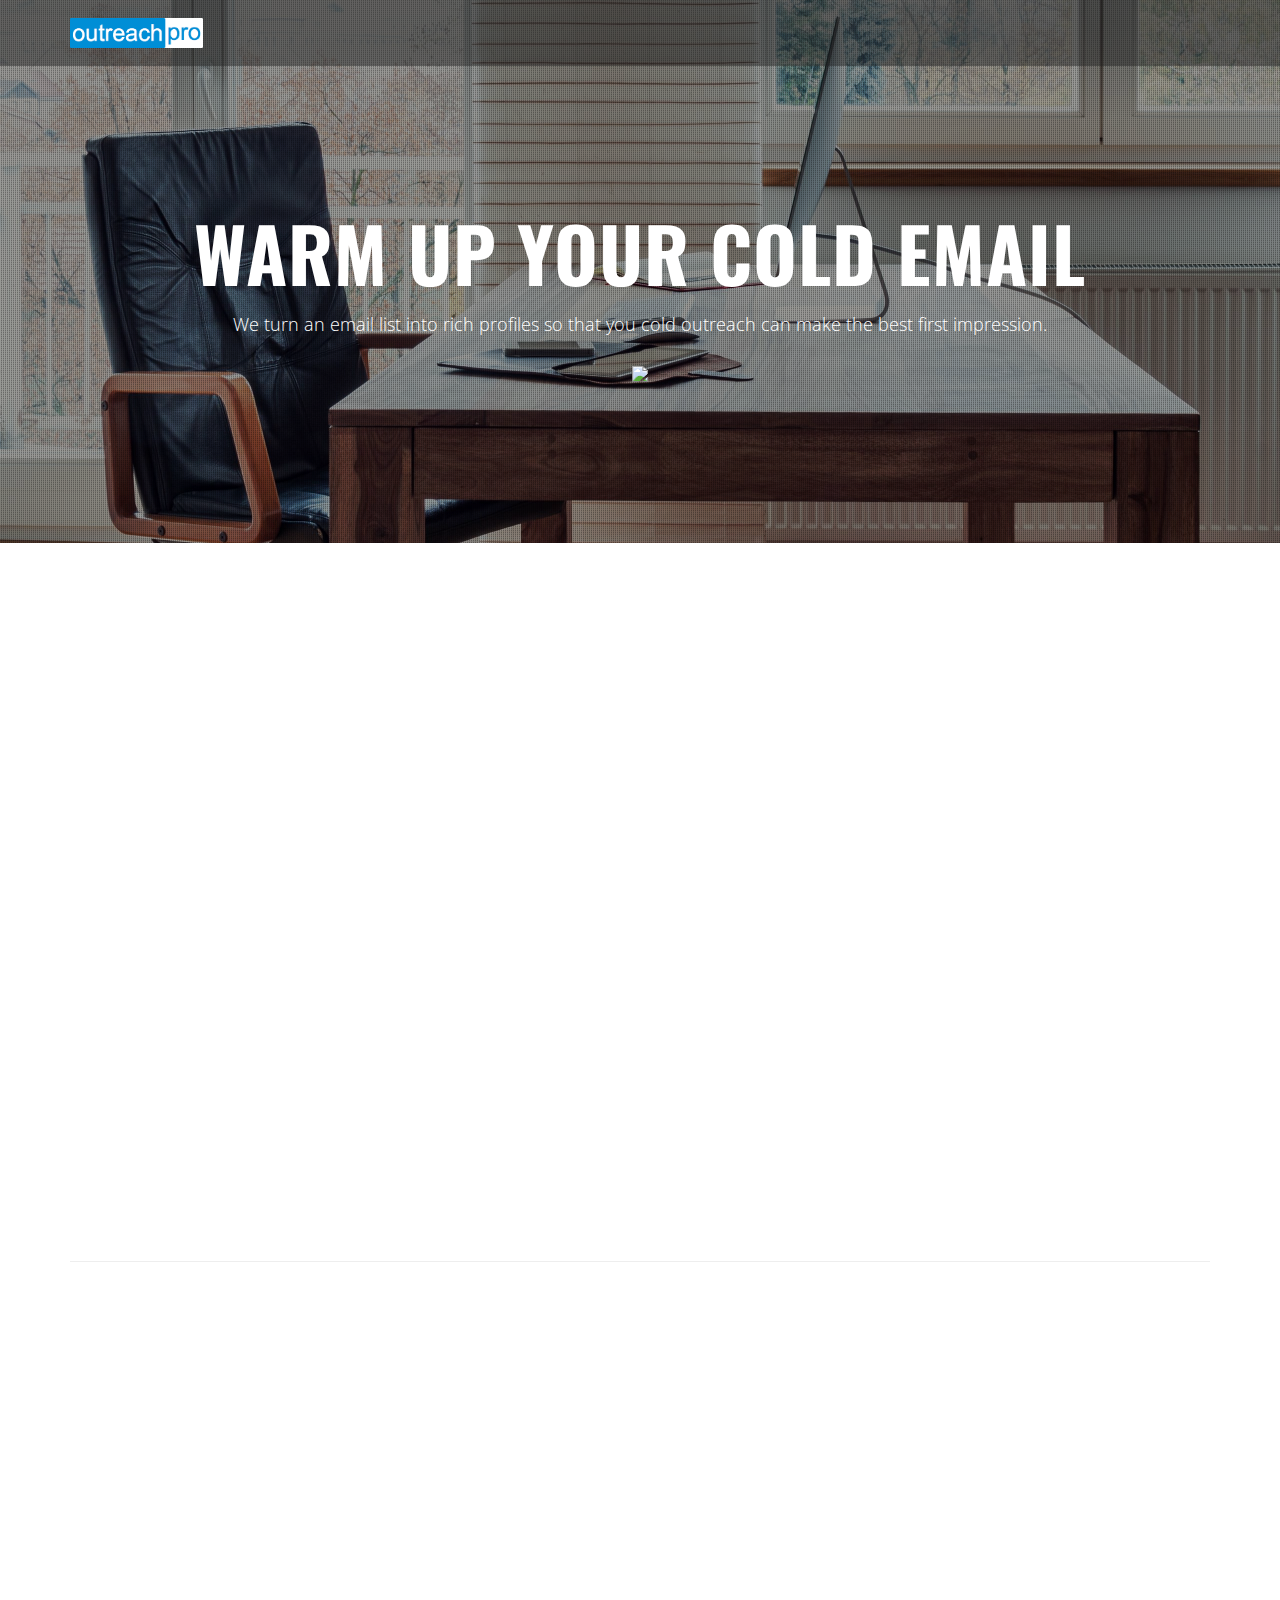
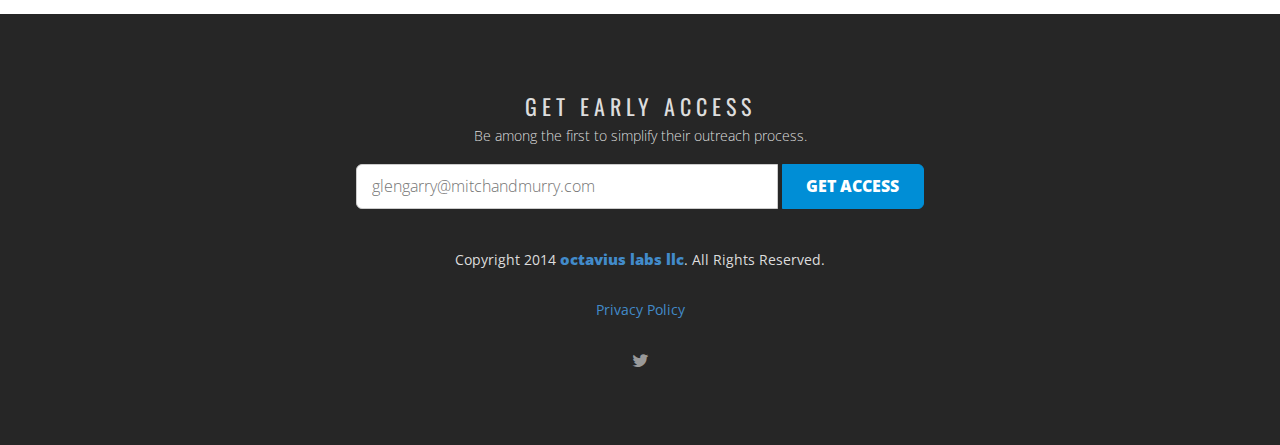
==== commit 08705dae: "removed preloader, shrunk hero image" ====
--- a/index.html
+++ b/index.html
@@ -74,11 +74,11 @@
 	
 	
 		<!-- PRELOADER
-		============================================= -->		
+		============================================= 	
 		<div class="animationload">
 			<div class="loader"></div>
 		</div>
-		
+		-->	
 	
 	
 		<!-- HEADER
@@ -157,7 +157,7 @@
 		
 					<div class="row">			
 						<div id="services_image" class="col-md-12 text-center animated" data-animation="fadeInUp" data-animation-delay="300">
-							<iframe src="//player.vimeo.com/video/113456985?title=0&amp;byline=0&amp;portrait=0" id="vimeo-player" width="1070" height="601" frameborder="0" webkitAllowFullScreen mozallowfullscreen allowFullScreen></iframe>
+							<iframe src="//player.vimeo.com/video/113456985?title=0&amp;byline=0&amp;portrait=0" id="vimeo-player" width="1070" height="601" frameborder="0" data-progress="true" webkitAllowFullScreen mozallowfullscreen allowFullScreen></iframe>
 						</div>					
 					</div>	
 									
@@ -310,7 +310,6 @@
 		  ga('send', 'pageview');
 
 		</script>
-
 		<script src="js/vimeo.ga.js"></script>
 		<script src="js/jquery.scrolldepth.min.js"></script>
 		<script type="text/javascript">
--- a/css/blue.css
+++ b/css/blue.css
@@ -298,7 +298,7 @@
 
 #intro {
 	width: 100%;
-	background-image: url(../img/thumbs/hero_background.jpg);
+	background-image: url(../img/thumbs/hero_background_mini.jpg);
 	background-repeat: no-repeat;
 	background-position: center center;		
 	background-size: cover;
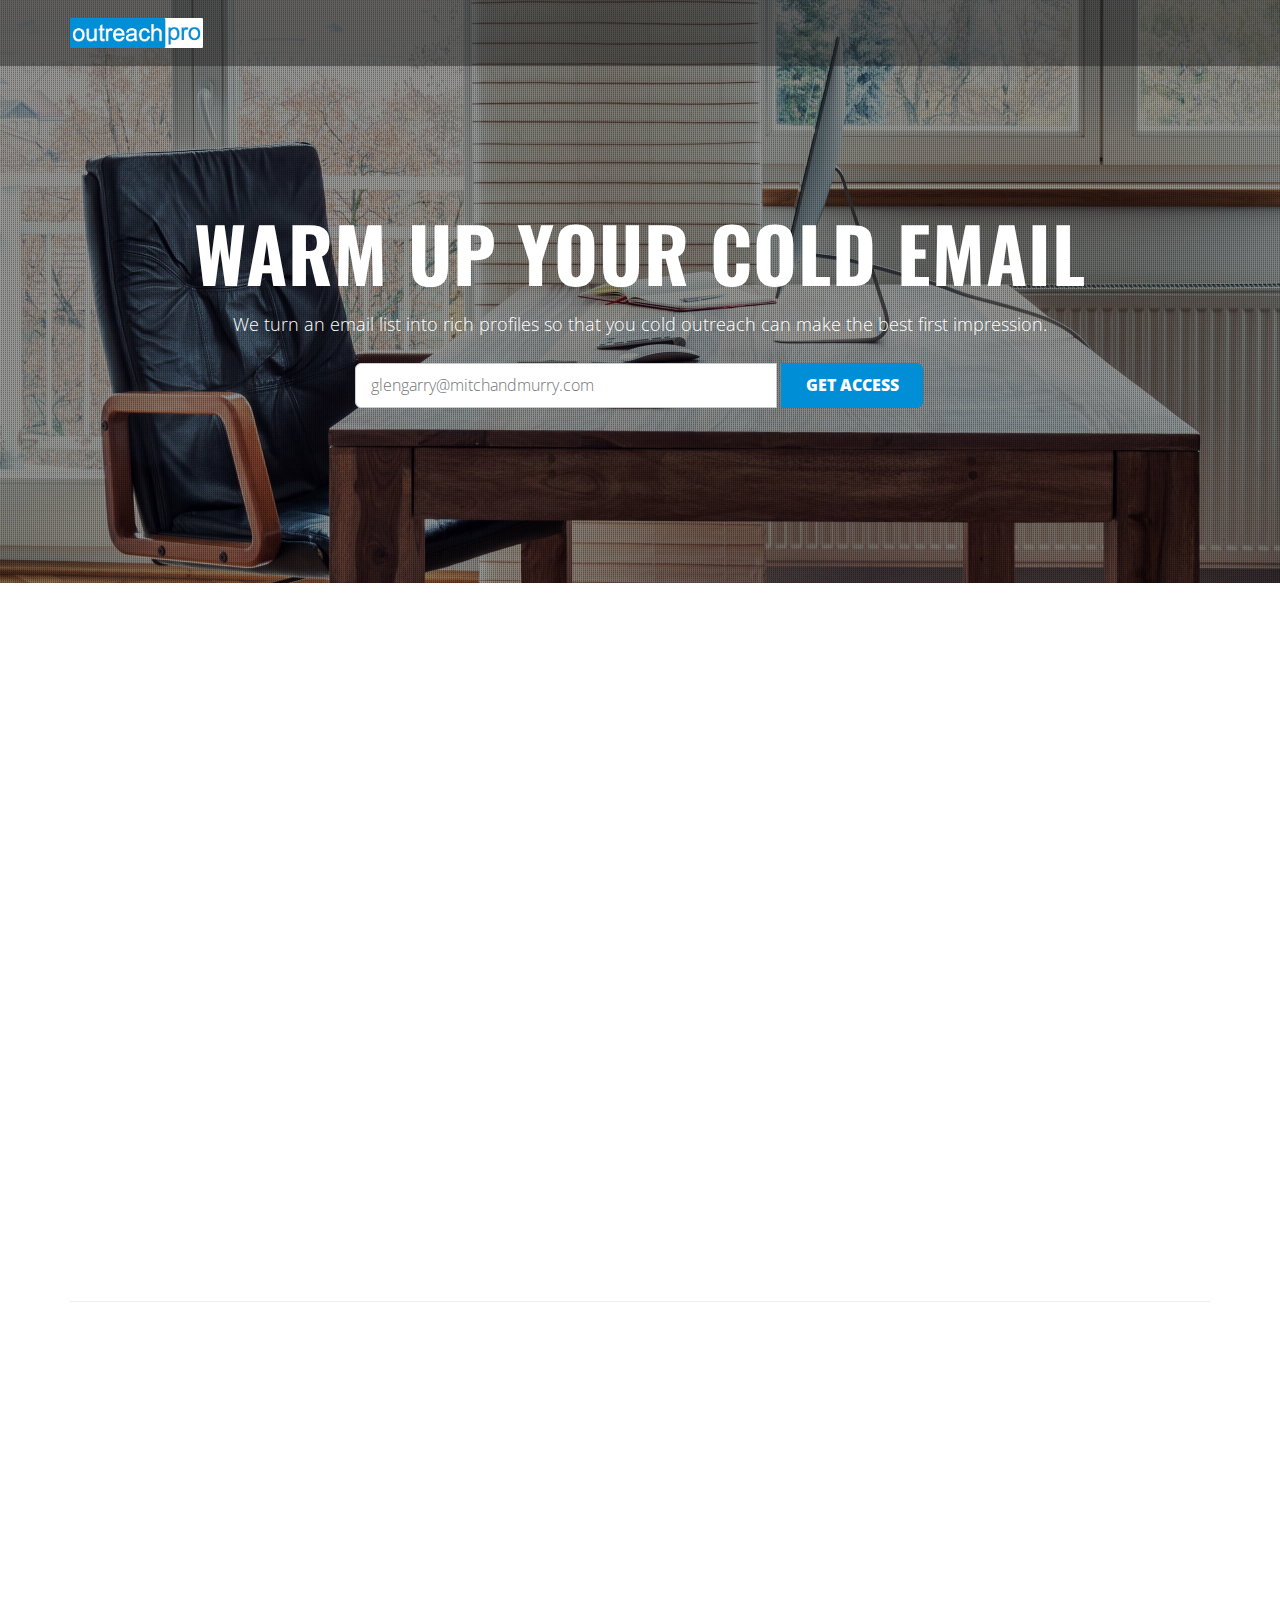
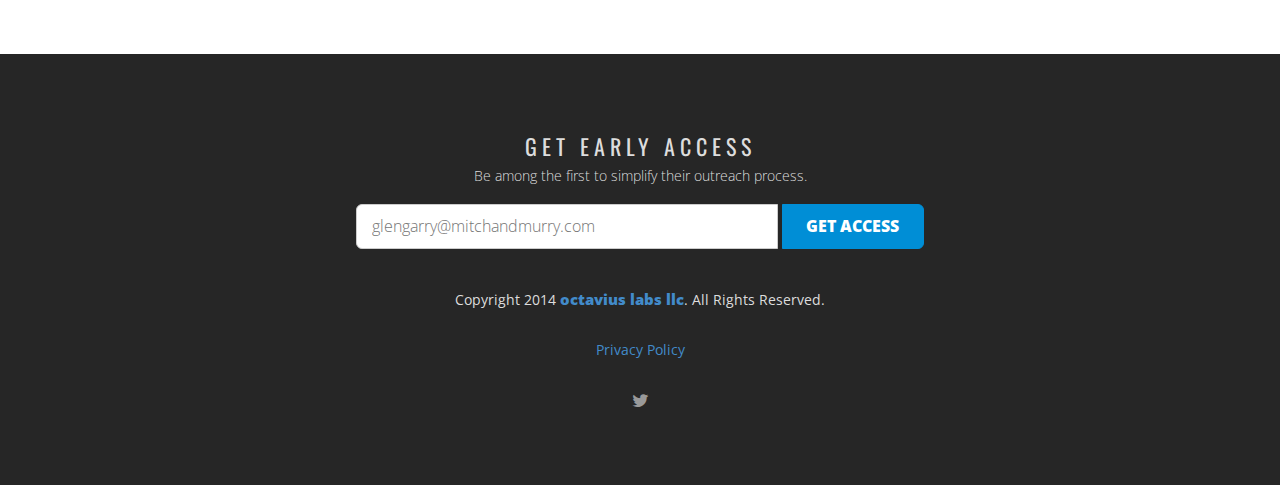
==== commit 7f769f2e: "moved signup form" ====
--- a/index.html
+++ b/index.html
@@ -137,10 +137,13 @@
 									<p class="text-center">
 										We turn an email list into rich profiles so that you cold outreach can make the best first impression.
 									</p>
-									<div class="text-center">
-										<a data-scroll href="#video">
-											<img src="http://www.wavefx.co.uk/images/public/playbutton.png">
-										</a>
+									<div id="signup">
+										<form id="signup_form" action="//octaviuslabs.us9.list-manage.com/subscribe/post-json?u=b938c35c367eaa74a26005d87&amp;id=69ae69db4f&c=?" method="POST">
+											<div id="newsletterfields">
+												<input type="email" value="" name="EMAIL" id="mce-EMAIL" placeholder="glengarry@mitchandmurry.com">
+												<input type="submit" value="Get Access">
+											</div>
+										</form>	
 									</div>
 								</div>				
 							</div>	<!-- END TEXT -->														
@@ -291,7 +294,7 @@
 		<script src="js/jquery.easypiechart.min.js"></script>
 		<script defer src="js/jquery.validate.min.js" type="text/javascript"></script>	
 		<script src="js/waypoints.min.js" type="text/javascript"></script>	
-		<script src="js/custom.js" type="text/javascript"></script>
+
 		<script src="js/smooth-scroll.min.js"></script>
 		<script>
 		    smoothScroll.init();
@@ -300,6 +303,7 @@
 			<script src="https://oss.maxcdn.com/libs/html5shiv/3.7.0/html5shiv.js"></script>
 			<script src="https://oss.maxcdn.com/libs/respond.js/1.3.0/respond.min.js"></script>
 		<![endif]-->
+
 		<script>
 		  (function(i,s,o,g,r,a,m){i['GoogleAnalyticsObject']=r;i[r]=i[r]||function(){
 		  (i[r].q=i[r].q||[]).push(arguments)},i[r].l=1*new Date();a=s.createElement(o),
@@ -310,8 +314,11 @@
 		  ga('send', 'pageview');
 
 		</script>
+
 		<script src="js/vimeo.ga.js"></script>
+
 		<script src="js/jquery.scrolldepth.min.js"></script>
+		<script src="js/custom.js" type="text/javascript"></script>
 		<script type="text/javascript">
 			jQuery(function() {
 			  jQuery.scrollDepth();
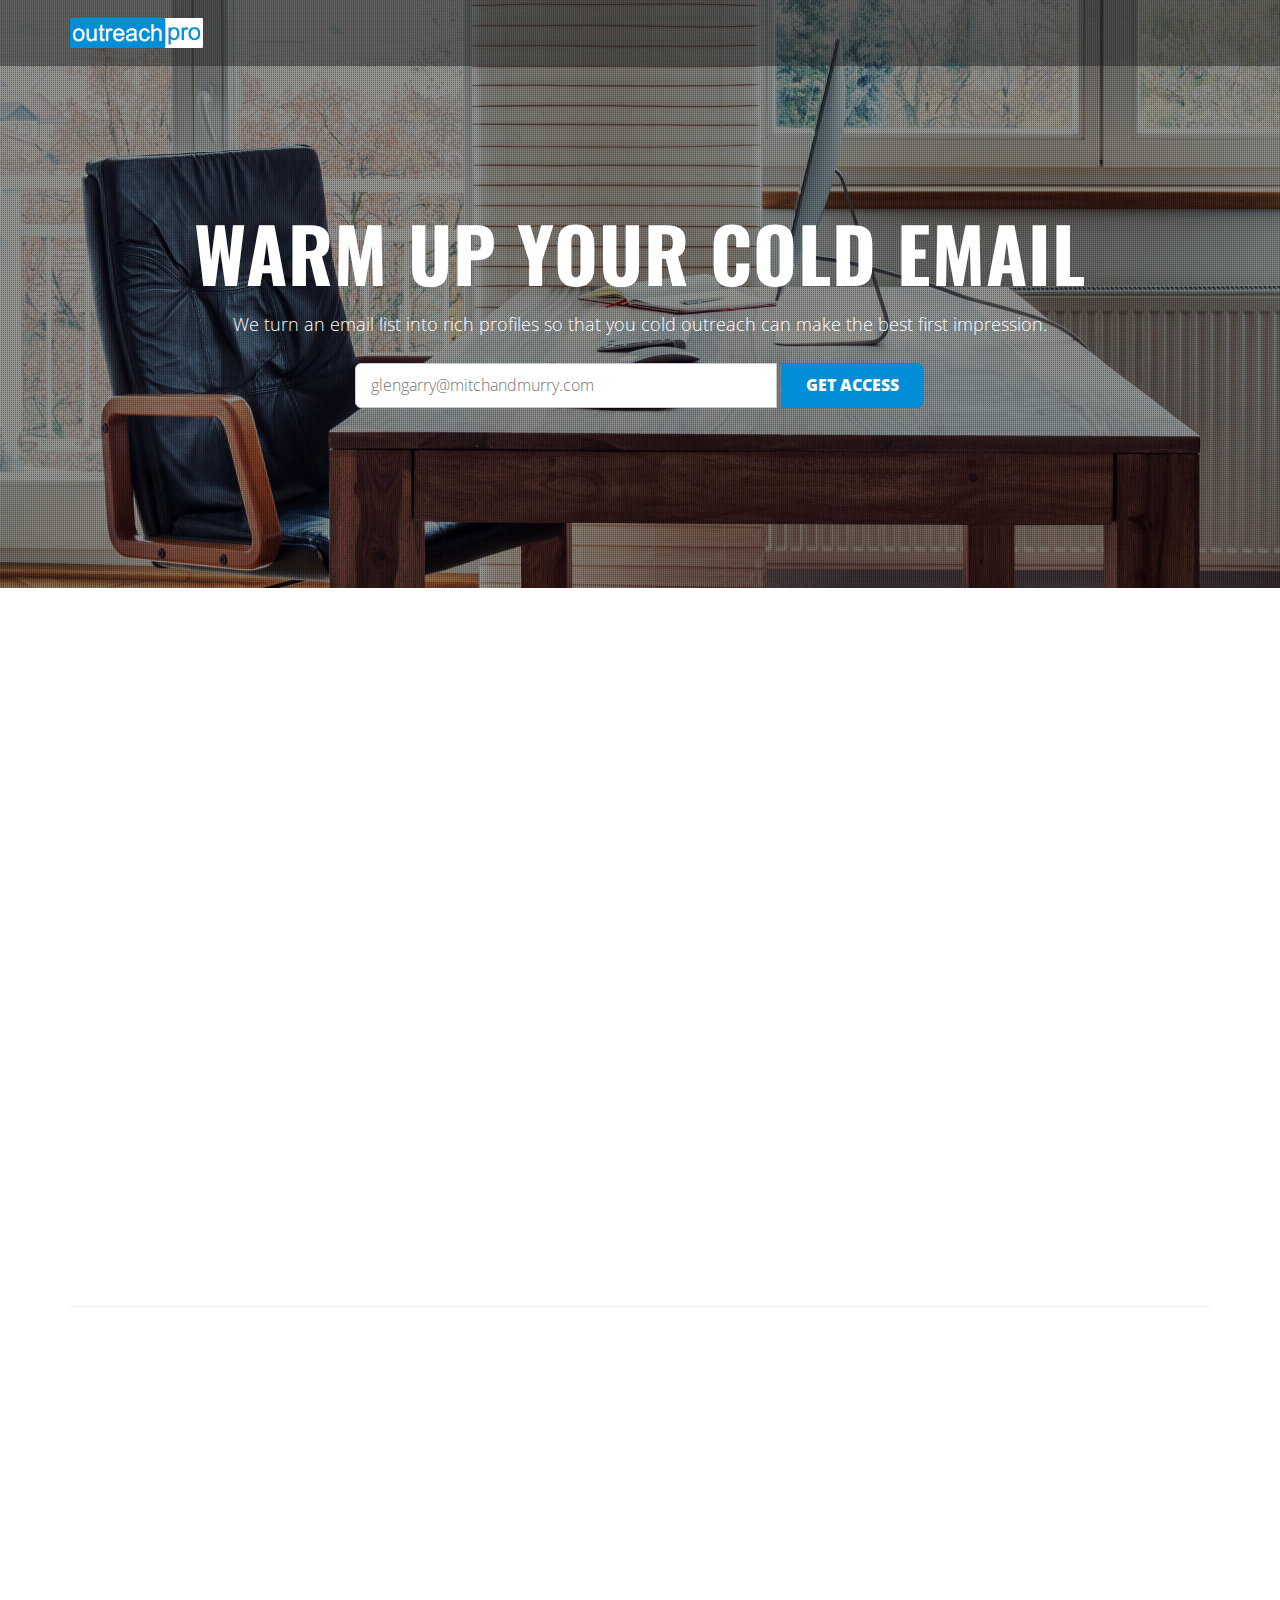
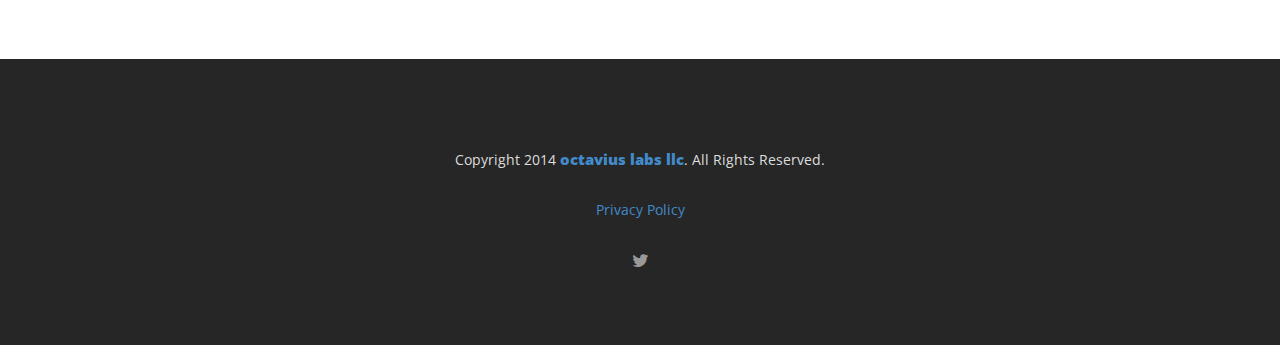
==== commit 27a969d6: "some cleanup:" ====
--- a/index.html
+++ b/index.html
@@ -143,6 +143,7 @@
 												<input type="email" value="" name="EMAIL" id="mce-EMAIL" placeholder="glengarry@mitchandmurry.com">
 												<input type="submit" value="Get Access">
 											</div>
+											<div class="message"></div>
 										</form>	
 									</div>
 								</div>				
@@ -166,7 +167,7 @@
 									
 					<div class="row">																	
 						<div id="service-buttons" class="col-md-12 text-center">	
-							<a data-scroll href="#signup" class="btn btn-theme animated" data-animation="bounceIn" data-animation-delay="700">Get Early Access</a>	
+							<a data-scroll href="#intro" class="btn btn-theme animated" data-animation="bounceIn" data-animation-delay="700">Get Early Access</a>	
 						</div>					
 					</div>	
 					<hr>
@@ -221,26 +222,6 @@
 			============================================= -->
 			<footer id="footer">
 				<div class="container">
-				
-				
-					<!-- NEWSLETTER FORM -->
-					<div id="signup" class="row">
-						<div class="col-md-12 text-center">
-							
-							<h3>Get Early Access</h3>	
-							<p>Be among the first to simplify their outreach process.</p>
-							<form id="signup_form" action="//octaviuslabs.us9.list-manage.com/subscribe/post-json?u=b938c35c367eaa74a26005d87&amp;id=69ae69db4f&c=?" method="POST">
-								<div id="newsletterfields">
-									<input type="email" value="" name="EMAIL" id="mce-EMAIL" placeholder="glengarry@mitchandmurry.com">
-									<input type="submit" value="Get Access">
-								</div>
-							</form>	
-								
-							<!-- Newsletter Form Message -->	
-							<div class="message"></div>
-						
-						</div>
-					</div>	<!-- END NEWSLETTER FORM -->	
 				
 				
 					<!-- FOOTER COPYRIGHT -->
@@ -294,7 +275,6 @@
 		<script src="js/jquery.easypiechart.min.js"></script>
 		<script defer src="js/jquery.validate.min.js" type="text/javascript"></script>	
 		<script src="js/waypoints.min.js" type="text/javascript"></script>	
-
 		<script src="js/smooth-scroll.min.js"></script>
 		<script>
 		    smoothScroll.init();
@@ -314,9 +294,7 @@
 		  ga('send', 'pageview');
 
 		</script>
-
 		<script src="js/vimeo.ga.js"></script>
-
 		<script src="js/jquery.scrolldepth.min.js"></script>
 		<script src="js/custom.js" type="text/javascript"></script>
 		<script type="text/javascript">
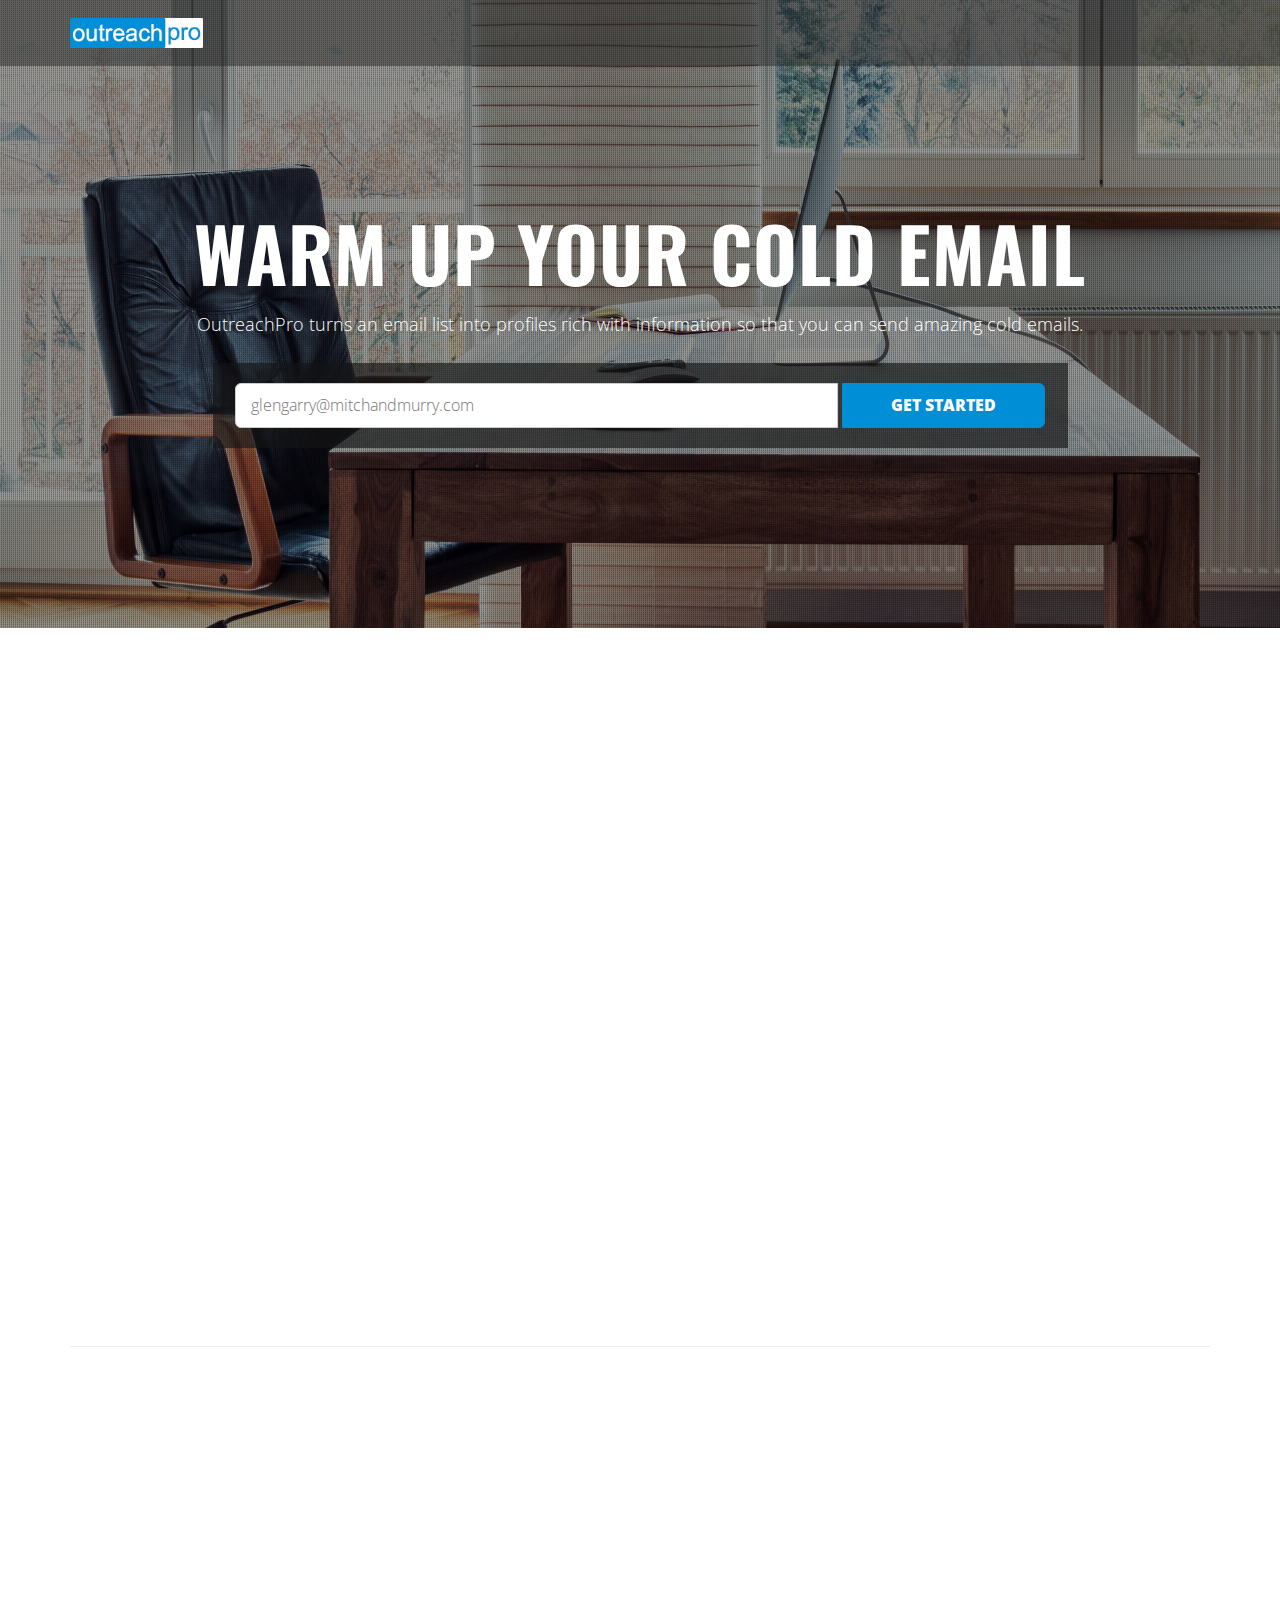
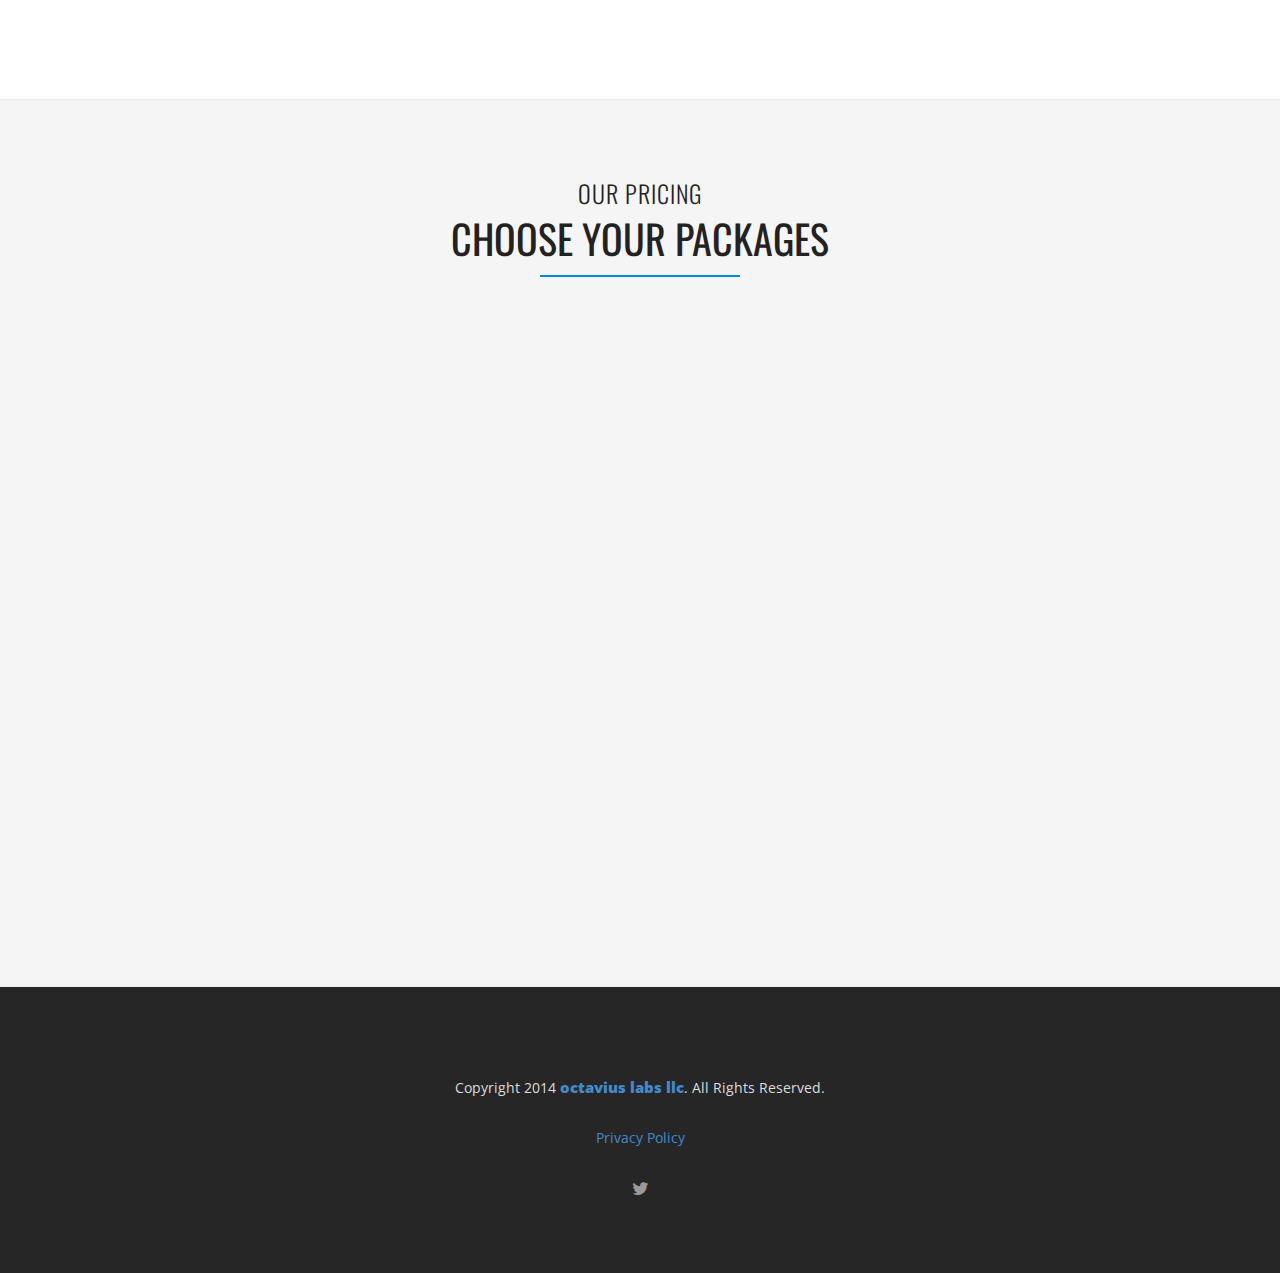
==== commit 7981f0e5: "added plans" ====
--- a/index.html
+++ b/index.html
@@ -119,34 +119,36 @@
 		<!-- CONTENT WRAPPER
 		============================================= -->	
 		<div id="content_wrapper">
-		
-		
-		
+			
 			<!-- INTRO
 			============================================= -->
 			<section id="intro">
 				<div class="overlay">
 					<div class="container">		
 						<div id="intro_content" class="row">
-							<!-- INTRO TEXT -->
-							<div class="col-md-12">
-	
+							<div id="newsletter-top" class="col-md-12 text-center">
+									
+								<!-- INTRO TEXT -->
 								<div class="intro_text">
-								
-									<h2 class="text-center">Warm Up Your Cold Email</h2>
-									<p class="text-center">
-										We turn an email list into rich profiles so that you cold outreach can make the best first impression.
-									</p>
-									<div id="signup">
-										<form id="signup_form" action="//octaviuslabs.us9.list-manage.com/subscribe/post-json?u=b938c35c367eaa74a26005d87&amp;id=69ae69db4f&c=?" method="POST">
-											<div id="newsletterfields">
-												<input type="email" value="" name="EMAIL" id="mce-EMAIL" placeholder="glengarry@mitchandmurry.com">
-												<input type="submit" value="Get Access">
-											</div>
-											<div class="message"></div>
-										</form>	
+									
+										<h2>Warm Up Your Cold Email</h2>
+										<p>
+											OutreachPro turns an email list into profiles rich with information so that you can send amazing cold emails.
+										</p>
 									</div>
-								</div>				
+							
+								</style>
+
+								<div id="signup">
+									<form id="newsletter_form" action="//octaviuslabs.us9.list-manage.com/subscribe/post-json?u=b938c35c367eaa74a26005d87&amp;	id=69ae69db4f&c=?" method="POST">
+										<div id="newsletterfields">
+											<input type="email" value="" name="EMAIL" id="mce-EMAIL" placeholder="glengarry@mitchandmurry.com">
+											<input type="hidden" value="none" name="PLAN" id="mce-PLAN">
+											<input type="submit" value="Get Started">
+										</div>
+									</form>	
+									<div class="message"></div>
+								</div>	
 							</div>	<!-- END TEXT -->														
 						</div>	 <!-- End Intro Content -->	
 					</div>    <!-- End container -->
@@ -167,7 +169,7 @@
 									
 					<div class="row">																	
 						<div id="service-buttons" class="col-md-12 text-center">	
-							<a data-scroll href="#intro" class="btn btn-theme animated" data-animation="bounceIn" data-animation-delay="700">Get Early Access</a>	
+							<a data-scroll href="#pricing" class="btn btn-theme animated" data-animation="bounceIn" data-animation-delay="700">See Pricing</a>	
 						</div>					
 					</div>	
 					<hr>
@@ -216,6 +218,90 @@
 						
 				</div>		<!-- End container -->
 			</section>	<!-- END SERVICES -->
+			<!-- PRICING
+			============================================= -->	
+			<section id="pricing">
+				<div class="container">
+
+
+					<!-- SECTION TITLE -->		
+					<div class="row">
+						<div class="col-sm-12 titlebar">
+							<h3>Our pricing</h3>
+							<h2>Choose your packages</h2>
+						</div>
+					</div>	
+					
+					
+					<!-- PRICING TABLE HOLDER -->	
+					<div class="row price-row">
+
+						<!-- PRICE PLAN STANDARD -->
+						<div id="price_2" class="col-xs-6 col-sm-6 col-md-4 col-md-offset-2 animated" data-animation="fadeInLeft" data-animation-delay="400">
+							<div class="pricing-table text-center">		
+								
+								<!-- Table Header  -->
+								<h3>Early Access</h3>
+
+								<!-- Plan Price  -->
+								<div class="price">
+									<sup>$</sup>
+									<span class="color">0</span>
+									<sup class="color">00</sup>
+									/mo
+								</div>
+																	
+								<!-- Plan Features  -->
+								<ul class="features">
+									<li>Enrich Up to <strong>10 Leads</strong></li>
+									<li>Send Up to <strong>10 Emails</strong></li>
+									<li>Unlimited Profiles</li>
+									<li>Email Open Tracking</li>
+								</ul>
+										
+								<!-- Table Button  -->
+								<a data-scroll href="#intro" class="btn btn-theme" id="select_early_plan">Select Plan</a>
+
+							</div>
+						</div>	<!-- END PRICE PLAN STANDARD -->
+						
+						
+						<!-- PRICE PLAN ADVANCED -->
+						<div id="price_3" class="col-xs-6 col-sm-6 col-md-4 animated" data-animation="fadeInRight" data-animation-delay="600">	
+							<div class="pricing-table text-center highlight">		
+								
+								<!-- Table Header  -->
+								<h3>Unlimited</h3>
+								<div class="down-arrow"></div>
+
+								<!-- Plan Price  -->
+								<div class="price">
+									<sup>$</sup>
+									<span class="color">19</span>
+									<sup class="color">00</sup>
+									/mo
+								</div>
+																	
+								<!-- Plan Features  -->
+								<ul class="features">
+									<li>Enrich <strong>Unlimited</strong> Leads</li>
+									<li>Send <strong>Unlimited</strong> Emails</li>
+									<li>Save <strong>Unlimited</strong> Profiles</li>
+									<li>Track <strong>Unlimited</strong> EMAIL OPENS</li>
+								</ul>
+										
+								<!-- Table Button  -->
+								<a data-scroll href="#intro" class="btn btn-theme" id="select_ulimited_plan">Select Plan</a>
+
+							</div>
+						</div>	<!-- END PRICE PLAN ADVANCED -->			
+
+					</div>	<!-- End row -->
+					
+					
+				</div>	<!-- End container -->	
+			</section>	 <!-- END PRICING -->
+
 			
 			
 			<!-- FOOTER
@@ -276,9 +362,6 @@
 		<script defer src="js/jquery.validate.min.js" type="text/javascript"></script>	
 		<script src="js/waypoints.min.js" type="text/javascript"></script>	
 		<script src="js/smooth-scroll.min.js"></script>
-		<script>
-		    smoothScroll.init();
-		</script>
 		<!--[if lt IE 9]>
 			<script src="https://oss.maxcdn.com/libs/html5shiv/3.7.0/html5shiv.js"></script>
 			<script src="https://oss.maxcdn.com/libs/respond.js/1.3.0/respond.min.js"></script>
@@ -298,6 +381,7 @@
 		<script src="js/jquery.scrolldepth.min.js"></script>
 		<script src="js/custom.js" type="text/javascript"></script>
 		<script type="text/javascript">
+			smoothScroll.init();
 			jQuery(function() {
 			  jQuery.scrollDepth();
 			});
--- a/css/blue.css
+++ b/css/blue.css
@@ -1882,10 +1882,10 @@
 	margin-bottom: 20px;
 }
 
-#signup_form {
+/*#signup_form {
 	margin: 15px auto;
 	width: 50%;
-}
+}*/
 
 /*------------------------------------------*/
 /*	  Newsletter Form Input
@@ -2090,4 +2090,10 @@
 	color: #fff;
 }
 
-
+#newsletter_form {
+  background-color: rgba(20, 20,20, 0.65);
+  padding: 20px;
+  width: 75%;
+}
+
+
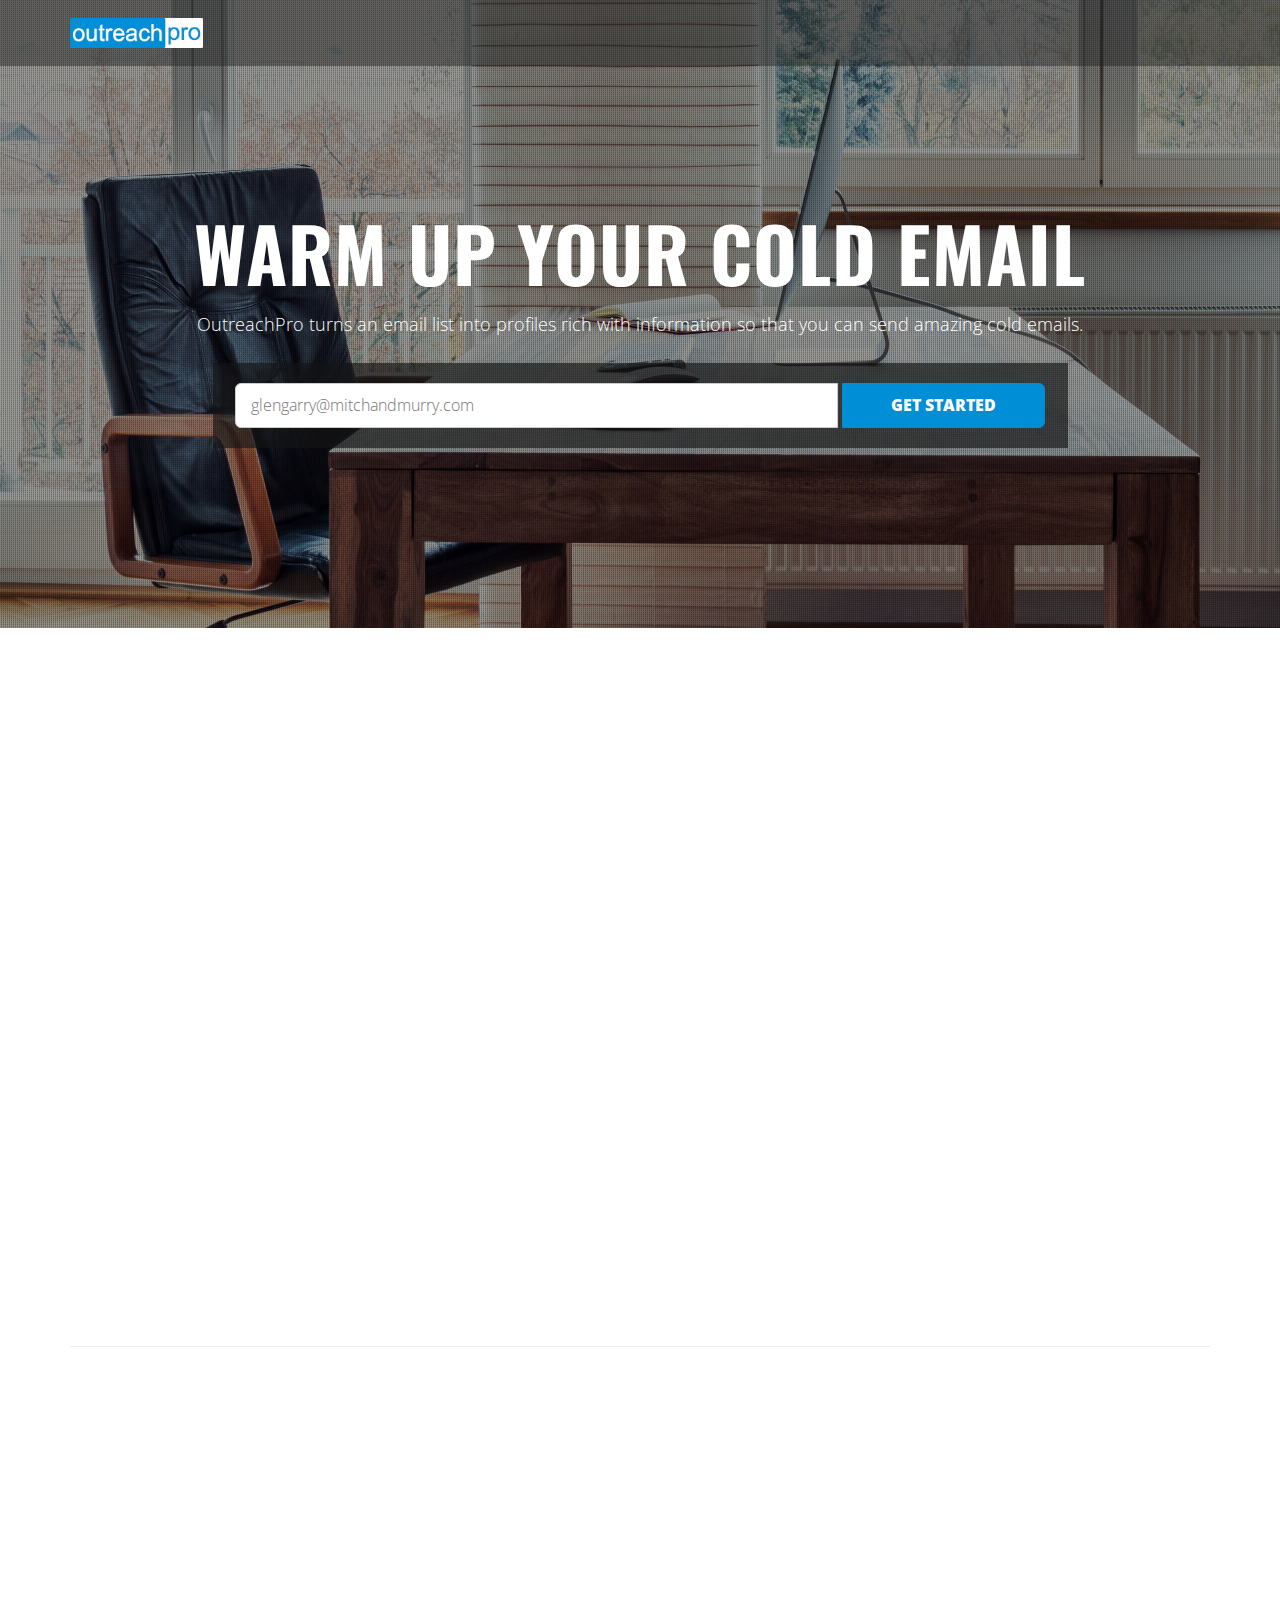
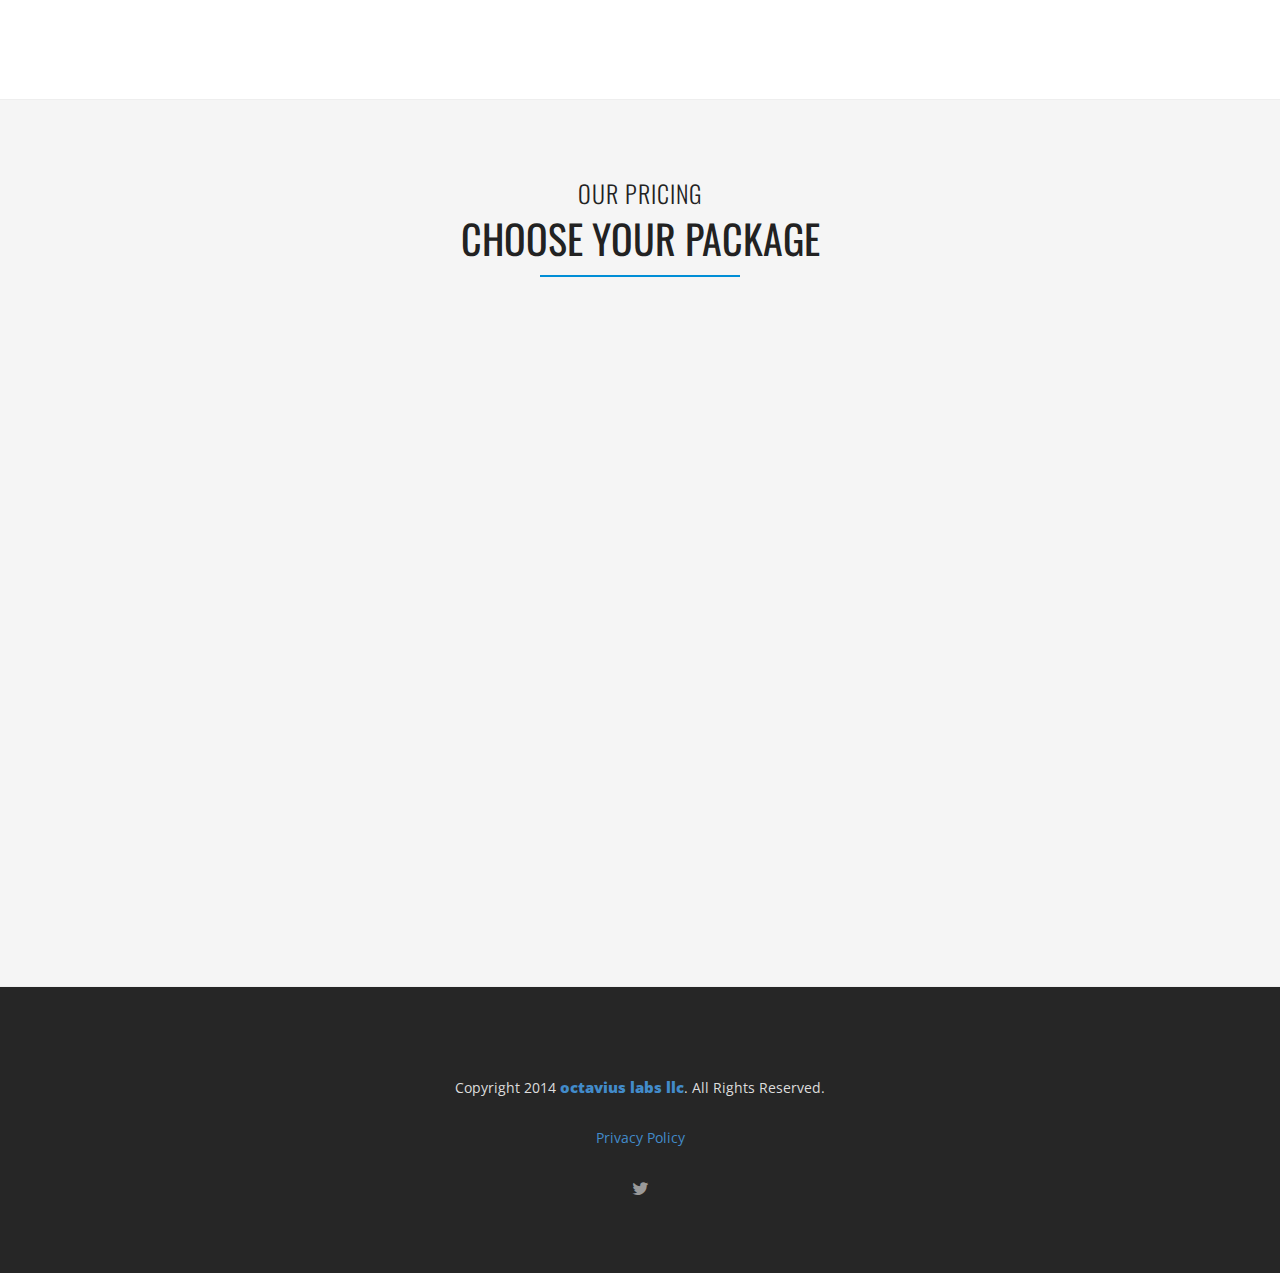
==== commit 36a233bc: "typo fix" ====
--- a/index.html
+++ b/index.html
@@ -228,7 +228,7 @@
 					<div class="row">
 						<div class="col-sm-12 titlebar">
 							<h3>Our pricing</h3>
-							<h2>Choose your packages</h2>
+							<h2>Choose your package</h2>
 						</div>
 					</div>	
 					
